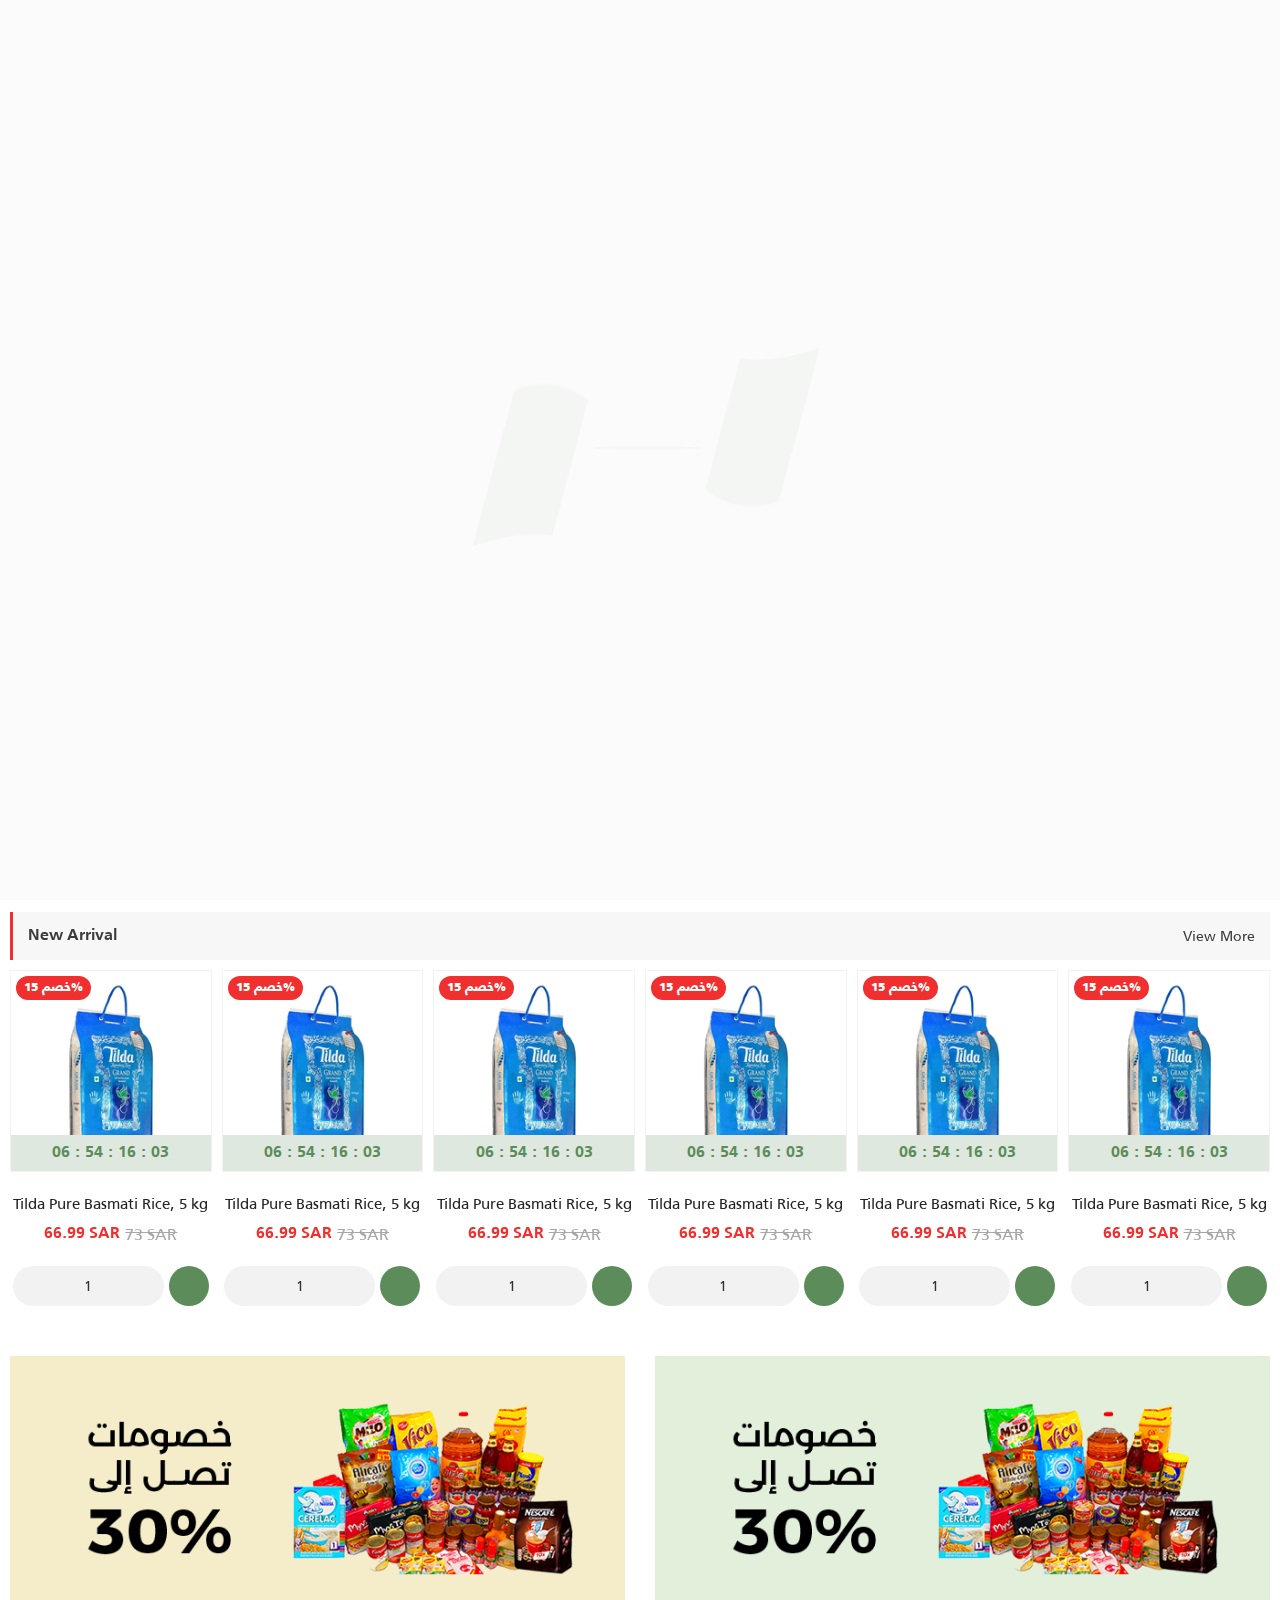
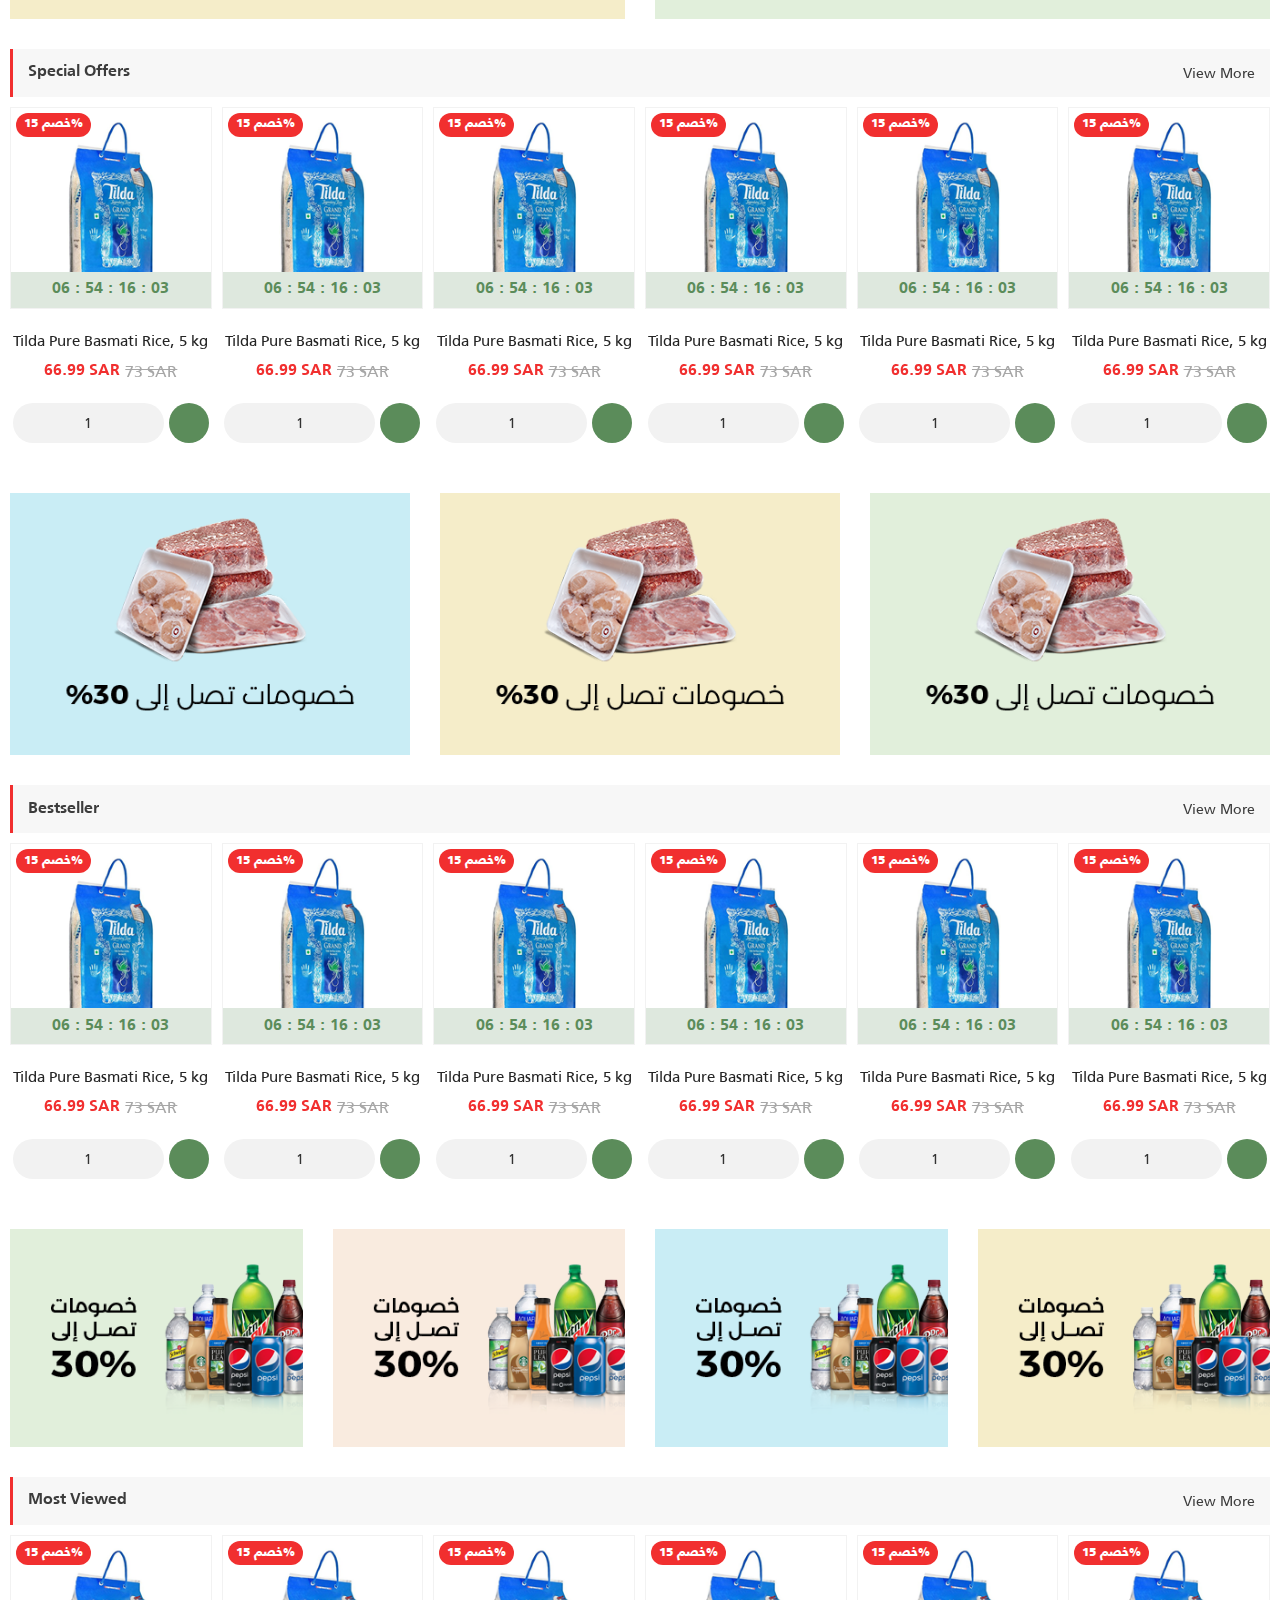
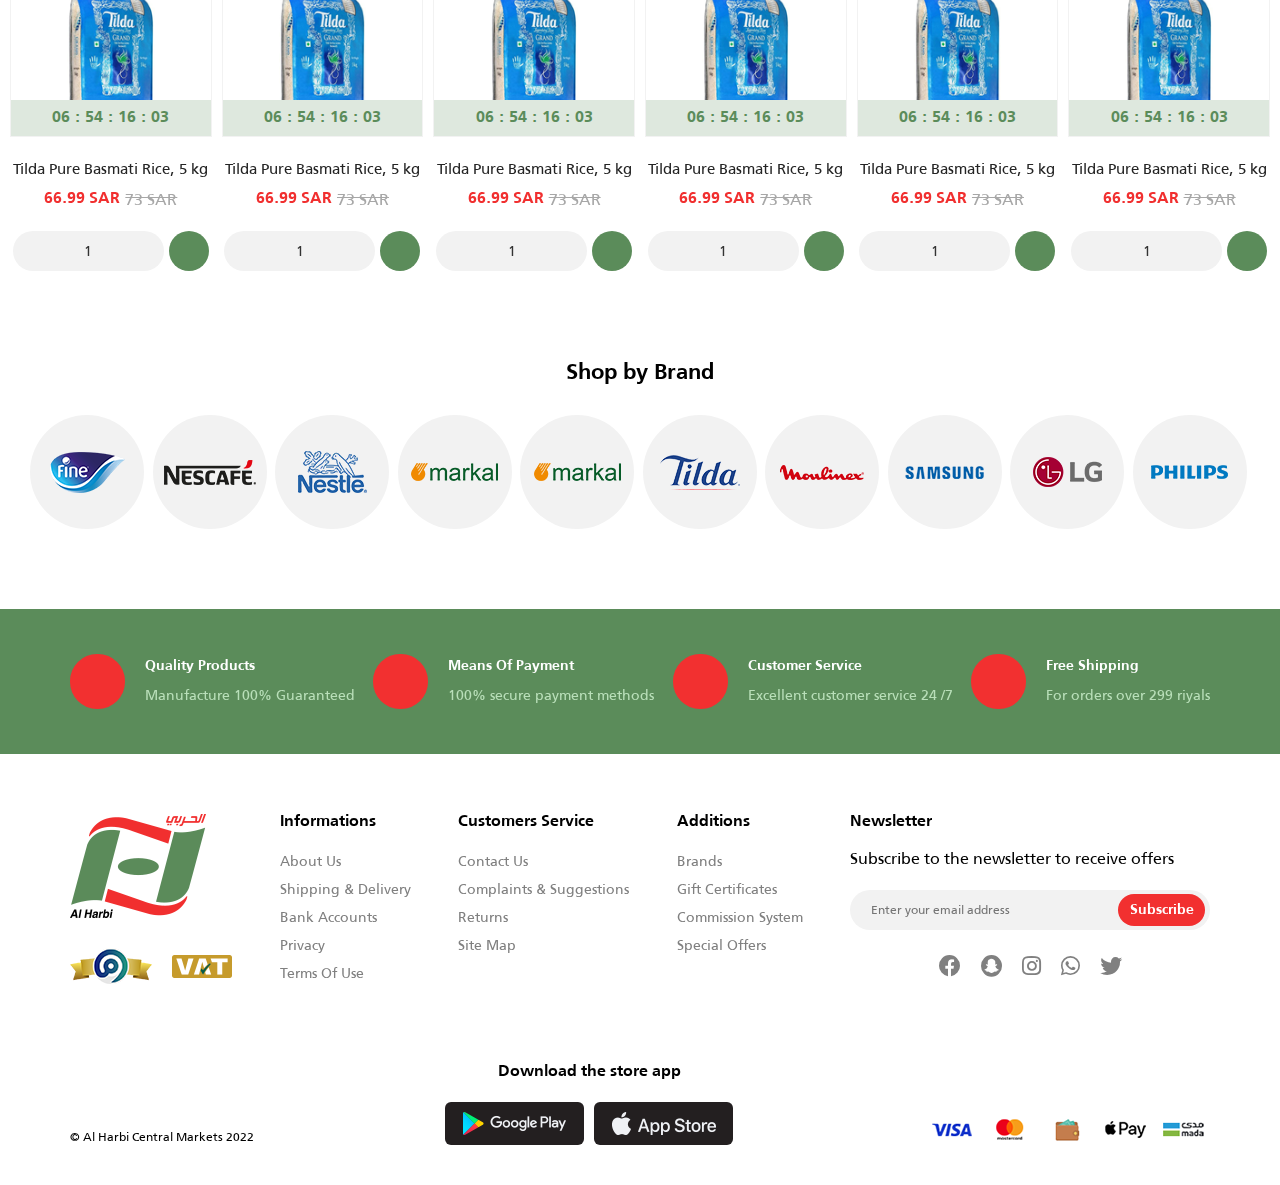
==== en.html @ 0956c13c "first" ====
<!DOCTYPE html>
<html lang="en" dir="ltr">

<head>
  <meta charset="UTF-8" />
  <meta http-equiv="X-UA-Compatible" content="IE=edge" />
  <meta name="viewport" content="width=device-width, initial-scale=1.0" />
  <link rel="stylesheet" href="https://cdnjs.cloudflare.com/ajax/libs/font-awesome/5.15.4/css/all.min.css"
    integrity="sha512-1ycn6IcaQQ40/MKBW2W4Rhis/DbILU74C1vSrLJxCq57o941Ym01SwNsOMqvEBFlcgUa6xLiPY/NS5R+E6ztJQ=="
    crossorigin="anonymous" referrerpolicy="no-referrer" />
  <link rel="stylesheet"
    href="https://maxst.icons8.com/vue-static/landings/line-awesome/line-awesome/1.3.0/css/line-awesome.min.css" />
  <link rel="icon" href="images/logo.png" type="image/png" />
  <link rel="stylesheet" href="https://cdn.jsdelivr.net/npm/swiper@8/swiper-bundle.min.css" />
  <link rel="stylesheet" href="style/bootstrap.min.css" />
  <link rel="stylesheet" href="style/main.css" />
  <title>ALHARBI-STORES | Home</title>
</head>

<body>
  <div class="load-page">
    <img src="images/prologo.gif" alt="" class="loader">
  </div>
  <!-- <div class="moboverlay"></div> -->
  <div class="login-popup-parant">
    <i class="las la-times close_login"></i>
    <div class="login-popup">
      <i class="las la-user-circle"></i>
      <h3 class="m_P_gh"> Login</h3>
      <form>
        <div class="form-group">
          <label>Email/mobile number</label>
          <input type="text">
        </div>
        <div class="form-group">
          <label> password</label>
          <input type="text">
        </div>
      </form>
      <a href="#" class="forget_pass anc_gh"> forget your password?</a>
      <button class="btn_login btn_gh">
        Login</button>
      <div class="login-now">
        Don't have an account?
        <a href="#" class="login-now-anc">Register now</a>
      </div>
    </div>
  </div>
  <div id="mySidenav" class="sidenav">
    <ul class="ul_gh ul_sidebar">
      <li><a href="#" class="anc_gh anc_sidebar">home</a></li>
      <li><a href="#" class="anc_gh anc_sidebar">Offers & Discounts</a></li>
      <li><a href="#" class="anc_gh anc_sidebar">new</a></li>
      <li><a href="#" class="anc_gh anc_sidebar">Product Categories</a></li>

      <li class="nested-menu">
        <a href="#" class="anc_gh anc_sidebar">fresh foods</a>
        <ul class="ul_nested_menu ul_gh">
          <li><a href="#" class="anc_gh anc_nested-menu">sub</a></li>
          <li><a href="#" class="anc_gh anc_nested-menu">sub</a></li>
          <li><a href="#" class="anc_gh anc_nested-menu">sub</a></li>
          <li><a href="#" class="anc_gh anc_nested-menu">sub</a></li>
          <li><a href="#" class="anc_gh anc_nested-menu">sub</a></li>

        </ul>
      </li>
      <li class="nested-menu"><a href="#" class="anc_gh anc_sidebar">Dairy products</a></li>
      <li class="nested-menu"><a href="#" class="anc_gh anc_sidebar">Freezers</a></li>
      <li class="nested-menu"><a href="#" class="anc_gh anc_sidebar">Beverages</a></li>
      <li class="nested-menu"><a href="#" class="anc_gh anc_sidebar">Hot Beverages</a></li>
      <li class="nested-menu"><a href="#" class="anc_gh anc_sidebar">breakfast</a></li>
      <li class="nested-menu"><a href="#" class="anc_gh anc_sidebar">Food</a></li>
      <li class="nested-menu"><a href="#" class="anc_gh anc_sidebar">Child's needs</a></li>
      <li class="nested-menu"><a href="#" class="anc_gh anc_sidebar">Health & Beauty</a></li>
      <li class="nested-menu"><a href="#" class="anc_gh anc_sidebar">Home care</a></li>
      <li class="nested-menu"><a href="#" class="anc_gh anc_sidebar">Hardware and other products</a></li>
      <li class="nested-menu"><a href="#" class="anc_gh anc_sidebar">Pet care</a></li>


    </ul>

    <div class="lang-sidebar">
      <span>language</span>
      <a href="index.html" class="anc_gh anc_lang-sidebar">العربية</a>
    </div>

  </div>
  <!-- ~~~~~~~~~~~~~~~~~~~~~~~~~start header~~~~~~~~~~~~~~~~~~~~~ -->
  <div id="main">

    <div class="moboverlay"></div>
    <header>
      <div class="custom-container">
        <div class="header">
          <div class="logo">
            <button class="btn_bars btn_gh" onclick='openNav()'><i class="fa fa-bars"></i></button>
            <a href="index.html" class="anc_logo">
              <figure>
                <img src="images/logo.png" alt="logo" />
              </figure>
            </a>
          </div>
          <div class="input-serch-div-parant">
            <div class="input-serch-div">
              <input type="text" placeholder="search">
              <button class="btn_gh btn_serach"><i class="fas fa-search"></i></i></button>
            </div>
          </div>
          <div class="nav_top">
            <ul class="ul_gh ul_nav_top">
              <li><a href="#" class="anc_gh anc_nav_t"> Offers</a></li>
              <li><a href="#" class="anc_gh anc_nav_t">New</a></li>
              <li><a href="#" class="anc_gh anc_nav_t">Bestseller</a></li>
              <li><a href="#" class="anc_gh anc_nav_t">Trademarks</a></li>
            </ul>
          </div>
          <div class="user-shoping">
            <button class="btn_gh btn-search-mobile"><i class="la la-search"></i></button>
            <button class="btn_gh btn_user_"><i class="las la-user"></i></button>
            <button class="btn_gh btn_heart"><i class="lar la-heart"></i></button>
            <button class="btn_gh btn-cart">
              <i class="las la-shopping-cart"></i>
              <span>5</span>
            </button>
            <div class="lang-div">
              <img src="images/ar.png" alt="">
              English
              <ul class="ul_gh ul-drop-lang">
                <li><a href="index.html" class="anc_gh">العربية</a></li>
                <li><a href="en.html" class="anc_gh">English</a></li>
              </ul>
            </div>
          </div>
        </div>

      </div>
      <nav class="nav_button">
        <ul class="ul_gh ul_nav_buttom">
          <li><a href="#" class="anc_gh anc_nav_b b_red "> Presentations</a></li>
          <li class="action_menu">
            <a href="#" class="anc_gh anc_nav_b">Exclusive at alharbi stores </a>
            <ul class="ul_menu ul_gh">
              <li><a href="#" class="anc_gh anc_menu">sub</a></li>
              <li><a href="#" class="anc_gh anc_menu"> sub</a></li>
              <li><a href="#" class="anc_gh anc_menu">sub</a></li>
            </ul>
          </li>
          <li class="action_menu">
            <a href="#" class="anc_gh anc_nav_b"> fresh foods </a>
            <ul class="ul_menu ul_gh">
              <li><a href="#" class="anc_gh anc_menu">fresh foods</a></li>
              <li><a href="#" class="anc_gh anc_menu"> sub</a></li>
              <li><a href="#" class="anc_gh anc_menu">sub</a></li>
            </ul>
          </li>
          <li><a href="#" class="anc_gh anc_nav_b">Dairy products</a></li>
          <li><a href="#" class="anc_gh anc_nav_b">Freezers</a></li>
          <li><a href="#" class="anc_gh anc_nav_b"> Beverages</a></li>
          <li><a href="#" class="anc_gh anc_nav_b">Hot Drinks</a></li>
          <li><a href="#" class="anc_gh anc_nav_b">breakfast</a></li>
          <li><a href="#" class="anc_gh anc_nav_b">Food</a></li>
          <li><a href="#" class="anc_gh anc_nav_b">Children's choices</a></li>
          <li><a href="#" class="anc_gh anc_nav_b">Health & Beauty</a></li>
          <li><a href="#" class="anc_gh anc_nav_b">Home care</a></li>
          <li><a href="#" class="anc_gh anc_nav_b">pet food</a></li>
          <li><a href="#" class="anc_gh anc_nav_b"> Other</a></li>
        </ul>
      </nav>

    </header>
    <!-- ~~~~~~~~~~~~~~~~~~~~~~~~~end header~~~~~~~~~~~~~~~~~~~~~~~ -->
    <!-- ~~~~~~~~~~~~~~~~~~~~~~~~~start main~~~~~~~~~~~~~~~~~~~~~~~ -->
    <main>
      <div class="custom-container">
        <div class="intro-div">
          <div class="slider-parant">
            <div class="slider">
              <div class="swiper mySwiper">
                <div class="swiper-wrapper">
                  <div class="swiper-slide">
                    <div class="item-slider">
                      <a href="#" class="anc_gh anc_slider">
                        <img src="images/slider.png" alt="">
                      </a>
                    </div>
                  </div>
                  <div class="swiper-slide">
                    <div class="item-slider">
                      <a href="#" class="anc_gh anc_slider">
                        <img src="images/slider.png" alt="">
                      </a>
                    </div>
                  </div>
                  <div class="swiper-slide">
                    <div class="item-slider">
                      <a href="#" class="anc_gh anc_slider">
                        <img src="images/slider.png" alt="">
                      </a>
                    </div>
                  </div>
                </div>
              </div>
              <div class="swiper-pagination"></div>
              <div class="swiper-button-next">
                <i class="fa fa-angle-right"></i>
              </div>
              <div class="swiper-button-prev">
                <i class="fa fa-angle-left"></i>
              </div>
            </div>
          </div>

          <div class="banner">
            <img src="images/off.png" alt="">
          </div>
        </div>

      </div>
    </main>
    <!-- ~~~~~~~~~~~~~~~~~~~~~~~~~end main~~~~~~~~~~~~~~~~~~~~~~~~~ -->
    <!-- ~~~~~~~~~~~~~~~~~~~~~~~~~~start category~~~~~~~~~~~~~~~~~~~~~~~~ -->
    <section class="category-section">
      <div class="custom-container">
        <div class="category">
          <div class="swiper mySwiper">
            <div class="swiper-wrapper">
              <div class="swiper-slide">
                <div class="item-cats">
                  <a href="#" class="anc_gh anc_cats">
                    <div class="img-cats">
                      <img src="images/cats/1.png" alt="">
                    </div>
                    <span>Exclusive at alharbi stores</span>
                  </a>
                </div>
              </div>
              <div class="swiper-slide">
                <div class="item-cats">
                  <a href="#" class="anc_gh anc_cats">
                    <div class="img-cats">
                      <img src="images/cats/2.png" alt="">
                    </div>
                    <span> fresh foods</span>
                  </a>
                </div>
              </div>
              <div class="swiper-slide">
                <div class="item-cats">
                  <a href="#" class="anc_gh anc_cats">
                    <div class="img-cats">
                      <img src="images/cats/3.png" alt="">
                    </div>
                    <span> Dairy products</span>
                  </a>
                </div>
              </div>
              <div class="swiper-slide">
                <div class="item-cats">
                  <a href="#" class="anc_gh anc_cats">
                    <div class="img-cats">
                      <img src="images/cats/4.png" alt="">
                    </div>
                    <span>Freezers </span>
                  </a>
                </div>
              </div>
              <div class="swiper-slide">
                <div class="item-cats">
                  <a href="#" class="anc_gh anc_cats">
                    <div class="img-cats">
                      <img src="images/cats/5.png" alt="">
                    </div>
                    <span> Drinks</span>
                  </a>
                </div>
              </div>
              <div class="swiper-slide">
                <div class="item-cats">
                  <a href="#" class="anc_gh anc_cats">
                    <div class="img-cats">
                      <img src="images/cats/6.png" alt="">
                    </div>
                    <span>hot drinks</span>
                  </a>
                </div>
              </div>
              <div class="swiper-slide">
                <div class="item-cats">
                  <a href="#" class="anc_gh anc_cats">
                    <div class="img-cats">
                      <img src="images/cats/7.png" alt="">
                    </div>
                    <span> breakfast</span>
                  </a>
                </div>
              </div>
              <div class="swiper-slide">
                <div class="item-cats">
                  <a href="#" class="anc_gh anc_cats">
                    <div class="img-cats">
                      <img src="images/cats/8.png" alt="">
                    </div>
                    <span>food </span>
                  </a>
                </div>
              </div>
              <div class="swiper-slide">
                <div class="item-cats">
                  <a href="#" class="anc_gh anc_cats">
                    <div class="img-cats">
                      <img src="images/cats/9.png" alt="">
                    </div>
                    <span>baby needs</span>
                  </a>
                </div>
              </div>
              <div class="swiper-slide">
                <div class="item-cats">
                  <a href="#" class="anc_gh anc_cats">
                    <div class="img-cats">
                      <img src="images/cats/10.png" alt="">
                    </div>
                    <span>health and beauty</span>
                  </a>
                </div>
              </div>
              <div class="swiper-slide">
                <div class="item-cats">
                  <a href="#" class="anc_gh anc_cats">
                    <div class="img-cats">
                      <img src="images/cats/8.png" alt="">
                    </div>
                    <span>food </span>
                  </a>
                </div>
              </div>
              <div class="swiper-slide">
                <div class="item-cats">
                  <a href="#" class="anc_gh anc_cats">
                    <div class="img-cats">
                      <img src="images/cats/9.png" alt="">
                    </div>
                    <span>baby needs</span>
                  </a>
                </div>
              </div>
              <div class="swiper-slide">
                <div class="item-cats">
                  <a href="#" class="anc_gh anc_cats">
                    <div class="img-cats">
                      <img src="images/cats/10.png" alt="">
                    </div>
                    <span>
                      health & beauty</span>
                  </a>
                </div>
              </div>
            </div>
          </div>
          <div class="swiper-pagination"></div>
          <div class="swiper-button-next">
            <i class="las la-angle-right"></i>
          </div>
          <div class="swiper-button-prev">
            <i class="las la-angle-left"></i>
          </div>
        </div>

      </div>
    </section>
    <!-- ~~~~~~~~~~~~~~~~~~~~~~~~~~end category~~~~~~~~~~~~~~~~~~~~~~~~ -->

    <!-- ~~~~~~~~~~~~~~~~~~~~~~~~~~start new~~~~~~~~~~~~~~~~~~~~~~~~ -->
    <section class="new-secitioin">
      <div class="custom-container">
        <div class="title-div">
          <h3 class="m_P_gh">New Arrival</h3>
          <a href="#" class="anc_more_ anc_gh ">view more</a>
        </div>
        <div class="new">
          <div class="swiper mySwiper">
            <div class="swiper-wrapper">
              <div class="swiper-slide">
                <div class="item-product">
                  <div class="img_div_pro">
                    <a href="#" class="anc_product anc_gh">
                      <img src="images/product.png" alt="">
                    </a>
                    <div class="countdown">
                      <span class="days">06</span>
                      :
                      <span class="hours">54</span>
                      :
                      <span class="minutes">16</span>
                      :
                      <span class="second">03</span>
                    </div>
                    <span class="offer-">خصم 15%</span>

                  </div>
                  <a href="#" class="anc_product_ anc_gh">Tilda Pure Basmati Rice, 5 kg</a>
                  <div class="price">
                    <p class="m_P_gh">66.99 SAR</p>
                    <span>73 SAR</span>
                  </div>
                  <div class="Quantity_cart">
                    <div class="Quantity">
                      <button class="btn_qty btn_gh"><i class="las la-plus"></i></button>
                      <span class="num-qyt">1</span>
                      <button class="btn_qty btn_gh"><i class="las la-minus"></i></button>
                    </div>
                    <button class="btn_gh btn_cart_">
                      <i class="las la-shopping-cart"></i>
                    </button>
                  </div>

                </div>
              </div>
              <div class="swiper-slide">
                <div class="item-product">
                  <div class="img_div_pro">
                    <a href="#" class="anc_product anc_gh">
                      <img src="images/product.png" alt="">
                    </a>
                    <div class="countdown">
                      <span class="days">06</span>
                      :
                      <span class="hours">54</span>
                      :
                      <span class="minutes">16</span>
                      :
                      <span class="second">03</span>
                    </div>
                    <span class="offer-">خصم 15%</span>

                  </div>
                  <a href="#" class="anc_product_ anc_gh">Tilda Pure Basmati Rice, 5 kg</a>
                  <div class="price">
                    <p class="m_P_gh">66.99 SAR</p>
                    <span>73 SAR</span>
                  </div>
                  <div class="Quantity_cart">
                    <div class="Quantity">
                      <button class="btn_qty btn_gh"><i class="las la-plus"></i></button>
                      <span class="num-qyt">1</span>
                      <button class="btn_qty btn_gh"><i class="las la-minus"></i></button>
                    </div>
                    <button class="btn_gh btn_cart_">
                      <i class="las la-shopping-cart"></i>
                    </button>
                  </div>

                </div>
              </div>
              <div class="swiper-slide">
                <div class="item-product">
                  <div class="img_div_pro">
                    <a href="#" class="anc_product anc_gh">
                      <img src="images/product.png" alt="">
                    </a>
                    <div class="countdown">
                      <span class="days">06</span>
                      :
                      <span class="hours">54</span>
                      :
                      <span class="minutes">16</span>
                      :
                      <span class="second">03</span>
                    </div>
                    <span class="offer-">خصم 15%</span>

                  </div>
                  <a href="#" class="anc_product_ anc_gh">Tilda Pure Basmati Rice, 5 kg</a>
                  <div class="price">
                    <p class="m_P_gh">66.99 SAR</p>
                    <span>73 SAR</span>
                  </div>
                  <div class="Quantity_cart">
                    <div class="Quantity">
                      <button class="btn_qty btn_gh"><i class="las la-plus"></i></button>
                      <span class="num-qyt">1</span>
                      <button class="btn_qty btn_gh"><i class="las la-minus"></i></button>
                    </div>
                    <button class="btn_gh btn_cart_">
                      <i class="las la-shopping-cart"></i>
                    </button>
                  </div>

                </div>
              </div>
              <div class="swiper-slide">
                <div class="item-product">
                  <div class="img_div_pro">
                    <a href="#" class="anc_product anc_gh">
                      <img src="images/product.png" alt="">
                    </a>
                    <div class="countdown">
                      <span class="days">06</span>
                      :
                      <span class="hours">54</span>
                      :
                      <span class="minutes">16</span>
                      :
                      <span class="second">03</span>
                    </div>
                    <span class="offer-">خصم 15%</span>

                  </div>
                  <a href="#" class="anc_product_ anc_gh">Tilda Pure Basmati Rice, 5 kg</a>
                  <div class="price">
                    <p class="m_P_gh">66.99 SAR</p>
                    <span>73 SAR</span>
                  </div>
                  <div class="Quantity_cart">
                    <div class="Quantity">
                      <button class="btn_qty btn_gh"><i class="las la-plus"></i></button>
                      <span class="num-qyt">1</span>
                      <button class="btn_qty btn_gh"><i class="las la-minus"></i></button>
                    </div>
                    <button class="btn_gh btn_cart_">
                      <i class="las la-shopping-cart"></i>
                    </button>
                  </div>

                </div>
              </div>
              <div class="swiper-slide">
                <div class="item-product">
                  <div class="img_div_pro">
                    <a href="#" class="anc_product anc_gh">
                      <img src="images/product.png" alt="">
                    </a>
                    <div class="countdown">
                      <span class="days">06</span>
                      :
                      <span class="hours">54</span>
                      :
                      <span class="minutes">16</span>
                      :
                      <span class="second">03</span>
                    </div>
                    <span class="offer-">خصم 15%</span>

                  </div>
                  <a href="#" class="anc_product_ anc_gh">Tilda Pure Basmati Rice, 5 kg</a>
                  <div class="price">
                    <p class="m_P_gh">66.99 SAR</p>
                    <span>73 SAR</span>
                  </div>
                  <div class="Quantity_cart">
                    <div class="Quantity">
                      <button class="btn_qty btn_gh"><i class="las la-plus"></i></button>
                      <span class="num-qyt">1</span>
                      <button class="btn_qty btn_gh"><i class="las la-minus"></i></button>
                    </div>
                    <button class="btn_gh btn_cart_">
                      <i class="las la-shopping-cart"></i>
                    </button>
                  </div>

                </div>
              </div>
              <div class="swiper-slide">
                <div class="item-product">
                  <div class="img_div_pro">
                    <a href="#" class="anc_product anc_gh">
                      <img src="images/product.png" alt="">
                    </a>
                    <div class="countdown">
                      <span class="days">06</span>
                      :
                      <span class="hours">54</span>
                      :
                      <span class="minutes">16</span>
                      :
                      <span class="second">03</span>
                    </div>
                    <span class="offer-">خصم 15%</span>

                  </div>
                  <a href="#" class="anc_product_ anc_gh">Tilda Pure Basmati Rice, 5 kg</a>
                  <div class="price">
                    <p class="m_P_gh">66.99 SAR</p>
                    <span>73 SAR</span>
                  </div>
                  <div class="Quantity_cart">
                    <div class="Quantity">
                      <button class="btn_qty btn_gh"><i class="las la-plus"></i></button>
                      <span class="num-qyt">1</span>
                      <button class="btn_qty btn_gh"><i class="las la-minus"></i></button>
                    </div>
                    <button class="btn_gh btn_cart_">
                      <i class="las la-shopping-cart"></i>
                    </button>
                  </div>

                </div>
              </div>
              <div class="swiper-slide">
                <div class="item-product">
                  <div class="img_div_pro">
                    <a href="#" class="anc_product anc_gh">
                      <img src="images/product.png" alt="">
                    </a>
                    <div class="countdown">
                      <span class="days">06</span>
                      :
                      <span class="hours">54</span>
                      :
                      <span class="minutes">16</span>
                      :
                      <span class="second">03</span>
                    </div>
                    <span class="offer-">خصم 15%</span>

                  </div>
                  <a href="#" class="anc_product_ anc_gh">Tilda Pure Basmati Rice, 5 kg</a>
                  <div class="price">
                    <p class="m_P_gh">66.99 SAR</p>
                    <span>73 SAR</span>
                  </div>
                  <div class="Quantity_cart">
                    <div class="Quantity">
                      <button class="btn_qty btn_gh"><i class="las la-plus"></i></button>
                      <span class="num-qyt">1</span>
                      <button class="btn_qty btn_gh"><i class="las la-minus"></i></button>
                    </div>
                    <button class="btn_gh btn_cart_">
                      <i class="las la-shopping-cart"></i>
                    </button>
                  </div>

                </div>
              </div>
              <div class="swiper-slide">
                <div class="item-product">
                  <div class="img_div_pro">
                    <a href="#" class="anc_product anc_gh">
                      <img src="images/product.png" alt="">
                    </a>
                    <div class="countdown">
                      <span class="days">06</span>
                      :
                      <span class="hours">54</span>
                      :
                      <span class="minutes">16</span>
                      :
                      <span class="second">03</span>
                    </div>
                    <span class="offer-">خصم 15%</span>

                  </div>
                  <a href="#" class="anc_product_ anc_gh">Tilda Pure Basmati Rice, 5 kg</a>
                  <div class="price">
                    <p class="m_P_gh">66.99 SAR</p>
                    <span>73 SAR</span>
                  </div>
                  <div class="Quantity_cart">
                    <div class="Quantity">
                      <button class="btn_qty btn_gh"><i class="las la-plus"></i></button>
                      <span class="num-qyt">1</span>
                      <button class="btn_qty btn_gh"><i class="las la-minus"></i></button>
                    </div>
                    <button class="btn_gh btn_cart_">
                      <i class="las la-shopping-cart"></i>
                    </button>
                  </div>

                </div>
              </div>
              <div class="swiper-slide">
                <div class="item-product">
                  <div class="img_div_pro">
                    <a href="#" class="anc_product anc_gh">
                      <img src="images/product.png" alt="">
                    </a>
                    <div class="countdown">
                      <span class="days">06</span>
                      :
                      <span class="hours">54</span>
                      :
                      <span class="minutes">16</span>
                      :
                      <span class="second">03</span>
                    </div>
                    <span class="offer-">خصم 15%</span>

                  </div>
                  <a href="#" class="anc_product_ anc_gh">Tilda Pure Basmati Rice, 5 kg</a>
                  <div class="price">
                    <p class="m_P_gh">66.99 SAR</p>
                    <span>73 SAR</span>
                  </div>
                  <div class="Quantity_cart">
                    <div class="Quantity">
                      <button class="btn_qty btn_gh"><i class="las la-plus"></i></button>
                      <span class="num-qyt">1</span>
                      <button class="btn_qty btn_gh"><i class="las la-minus"></i></button>
                    </div>
                    <button class="btn_gh btn_cart_">
                      <i class="las la-shopping-cart"></i>
                    </button>
                  </div>

                </div>
              </div>
              <div class="swiper-slide">
                <div class="item-product">
                  <div class="img_div_pro">
                    <a href="#" class="anc_product anc_gh">
                      <img src="images/product.png" alt="">
                    </a>
                    <div class="countdown">
                      <span class="days">06</span>
                      :
                      <span class="hours">54</span>
                      :
                      <span class="minutes">16</span>
                      :
                      <span class="second">03</span>
                    </div>
                    <span class="offer-">خصم 15%</span>

                  </div>
                  <a href="#" class="anc_product_ anc_gh">Tilda Pure Basmati Rice, 5 kg</a>
                  <div class="price">
                    <p class="m_P_gh">66.99 SAR</p>
                    <span>73 SAR</span>
                  </div>
                  <div class="Quantity_cart">
                    <div class="Quantity">
                      <button class="btn_qty btn_gh"><i class="las la-plus"></i></button>
                      <span class="num-qyt">1</span>
                      <button class="btn_qty btn_gh"><i class="las la-minus"></i></button>
                    </div>
                    <button class="btn_gh btn_cart_">
                      <i class="las la-shopping-cart"></i>
                    </button>
                  </div>

                </div>
              </div>
              <div class="swiper-slide">
                <div class="item-product">
                  <div class="img_div_pro">
                    <a href="#" class="anc_product anc_gh">
                      <img src="images/product.png" alt="">
                    </a>
                    <div class="countdown">
                      <span class="days">06</span>
                      :
                      <span class="hours">54</span>
                      :
                      <span class="minutes">16</span>
                      :
                      <span class="second">03</span>
                    </div>
                    <span class="offer-">خصم 15%</span>

                  </div>
                  <a href="#" class="anc_product_ anc_gh">Tilda Pure Basmati Rice, 5 kg</a>
                  <div class="price">
                    <p class="m_P_gh">66.99 SAR</p>
                    <span>73 SAR</span>
                  </div>
                  <div class="Quantity_cart">
                    <div class="Quantity">
                      <button class="btn_qty btn_gh"><i class="las la-plus"></i></button>
                      <span class="num-qyt">1</span>
                      <button class="btn_qty btn_gh"><i class="las la-minus"></i></button>
                    </div>
                    <button class="btn_gh btn_cart_">
                      <i class="las la-shopping-cart"></i>
                    </button>
                  </div>

                </div>
              </div>
            </div>
          </div>
          <div class="swiper-pagination"></div>
          <!-- <div class="swiper-button-next">
            <i class="las la-angle-right"></i>
          </div>
          <div class="swiper-button-prev">
            <i class="las la-angle-left"></i>
          </div> -->

        </div>
      </div>
    </section>
    <!-- ~~~~~~~~~~~~~~~~~~~~~~~~~~end new~~~~~~~~~~~~~~~~~~~~~~~~ -->

    <!-- ~~~~~~~~~~~~~~~~~~~~~~~~~~start banner~~~~~~~~~~~~~~~~~~~~~~~~ -->
    <section class="banner_section">
      <div class="custom-container">
        <div class="banner1">
          <a href="#" class="anc_banner">
            <img src="images/banners/banner1.png" alt="">
          </a>
          <a href="#" class="anc_banner">
            <img src="images/banners/banner2.png" alt="">
          </a>
        </div>
      </div>
    </section>
    <!-- ~~~~~~~~~~~~~~~~~~~~~~~~~~end banner~~~~~~~~~~~~~~~~~~~~~~~~ -->
    <!-- ~~~~~~~~~~~~~~~~~~~~~~~~~~start offers~~~~~~~~~~~~~~~~~~~~~~~~ -->
    <section class="offers_sectioin">
      <div class="custom-container">
        <div class="title-div">
          <h3 class="m_P_gh">Special Offers</h3>
          <a href="#" class="anc_more_ anc_gh ">view more</a>
        </div>
        <div class="new">
          <div class="swiper mySwiper">
            <div class="swiper-wrapper">
              <div class="swiper-slide">
                <div class="item-product">
                  <div class="img_div_pro">
                    <a href="#" class="anc_product anc_gh">
                      <img src="images/product.png" alt="">
                    </a>
                    <div class="countdown">
                      <span class="days">06</span>
                      :
                      <span class="hours">54</span>
                      :
                      <span class="minutes">16</span>
                      :
                      <span class="second">03</span>
                    </div>
                    <span class="offer-">خصم 15%</span>

                  </div>
                  <a href="#" class="anc_product_ anc_gh">Tilda Pure Basmati Rice, 5 kg</a>
                  <div class="price">
                    <p class="m_P_gh">66.99 SAR</p>
                    <span>73 SAR</span>
                  </div>
                  <div class="Quantity_cart">
                    <div class="Quantity">
                      <button class="btn_qty btn_gh"><i class="las la-plus"></i></button>
                      <span class="num-qyt">1</span>
                      <button class="btn_qty btn_gh"><i class="las la-minus"></i></button>
                    </div>
                    <button class="btn_gh btn_cart_">
                      <i class="las la-shopping-cart"></i>
                    </button>
                  </div>

                </div>
              </div>
              <div class="swiper-slide">
                <div class="item-product">
                  <div class="img_div_pro">
                    <a href="#" class="anc_product anc_gh">
                      <img src="images/product.png" alt="">
                    </a>
                    <div class="countdown">
                      <span class="days">06</span>
                      :
                      <span class="hours">54</span>
                      :
                      <span class="minutes">16</span>
                      :
                      <span class="second">03</span>
                    </div>
                    <span class="offer-">خصم 15%</span>

                  </div>
                  <a href="#" class="anc_product_ anc_gh">Tilda Pure Basmati Rice, 5 kg</a>
                  <div class="price">
                    <p class="m_P_gh">66.99 SAR</p>
                    <span>73 SAR</span>
                  </div>
                  <div class="Quantity_cart">
                    <div class="Quantity">
                      <button class="btn_qty btn_gh"><i class="las la-plus"></i></button>
                      <span class="num-qyt">1</span>
                      <button class="btn_qty btn_gh"><i class="las la-minus"></i></button>
                    </div>
                    <button class="btn_gh btn_cart_">
                      <i class="las la-shopping-cart"></i>
                    </button>
                  </div>

                </div>
              </div>
              <div class="swiper-slide">
                <div class="item-product">
                  <div class="img_div_pro">
                    <a href="#" class="anc_product anc_gh">
                      <img src="images/product.png" alt="">
                    </a>
                    <div class="countdown">
                      <span class="days">06</span>
                      :
                      <span class="hours">54</span>
                      :
                      <span class="minutes">16</span>
                      :
                      <span class="second">03</span>
                    </div>
                    <span class="offer-">خصم 15%</span>

                  </div>
                  <a href="#" class="anc_product_ anc_gh">Tilda Pure Basmati Rice, 5 kg</a>
                  <div class="price">
                    <p class="m_P_gh">66.99 SAR</p>
                    <span>73 SAR</span>
                  </div>
                  <div class="Quantity_cart">
                    <div class="Quantity">
                      <button class="btn_qty btn_gh"><i class="las la-plus"></i></button>
                      <span class="num-qyt">1</span>
                      <button class="btn_qty btn_gh"><i class="las la-minus"></i></button>
                    </div>
                    <button class="btn_gh btn_cart_">
                      <i class="las la-shopping-cart"></i>
                    </button>
                  </div>

                </div>
              </div>
              <div class="swiper-slide">
                <div class="item-product">
                  <div class="img_div_pro">
                    <a href="#" class="anc_product anc_gh">
                      <img src="images/product.png" alt="">
                    </a>
                    <div class="countdown">
                      <span class="days">06</span>
                      :
                      <span class="hours">54</span>
                      :
                      <span class="minutes">16</span>
                      :
                      <span class="second">03</span>
                    </div>
                    <span class="offer-">خصم 15%</span>

                  </div>
                  <a href="#" class="anc_product_ anc_gh">Tilda Pure Basmati Rice, 5 kg</a>
                  <div class="price">
                    <p class="m_P_gh">66.99 SAR</p>
                    <span>73 SAR</span>
                  </div>
                  <div class="Quantity_cart">
                    <div class="Quantity">
                      <button class="btn_qty btn_gh"><i class="las la-plus"></i></button>
                      <span class="num-qyt">1</span>
                      <button class="btn_qty btn_gh"><i class="las la-minus"></i></button>
                    </div>
                    <button class="btn_gh btn_cart_">
                      <i class="las la-shopping-cart"></i>
                    </button>
                  </div>

                </div>
              </div>
              <div class="swiper-slide">
                <div class="item-product">
                  <div class="img_div_pro">
                    <a href="#" class="anc_product anc_gh">
                      <img src="images/product.png" alt="">
                    </a>
                    <div class="countdown">
                      <span class="days">06</span>
                      :
                      <span class="hours">54</span>
                      :
                      <span class="minutes">16</span>
                      :
                      <span class="second">03</span>
                    </div>
                    <span class="offer-">خصم 15%</span>

                  </div>
                  <a href="#" class="anc_product_ anc_gh">Tilda Pure Basmati Rice, 5 kg</a>
                  <div class="price">
                    <p class="m_P_gh">66.99 SAR</p>
                    <span>73 SAR</span>
                  </div>
                  <div class="Quantity_cart">
                    <div class="Quantity">
                      <button class="btn_qty btn_gh"><i class="las la-plus"></i></button>
                      <span class="num-qyt">1</span>
                      <button class="btn_qty btn_gh"><i class="las la-minus"></i></button>
                    </div>
                    <button class="btn_gh btn_cart_">
                      <i class="las la-shopping-cart"></i>
                    </button>
                  </div>

                </div>
              </div>
              <div class="swiper-slide">
                <div class="item-product">
                  <div class="img_div_pro">
                    <a href="#" class="anc_product anc_gh">
                      <img src="images/product.png" alt="">
                    </a>
                    <div class="countdown">
                      <span class="days">06</span>
                      :
                      <span class="hours">54</span>
                      :
                      <span class="minutes">16</span>
                      :
                      <span class="second">03</span>
                    </div>
                    <span class="offer-">خصم 15%</span>

                  </div>
                  <a href="#" class="anc_product_ anc_gh">Tilda Pure Basmati Rice, 5 kg</a>
                  <div class="price">
                    <p class="m_P_gh">66.99 SAR</p>
                    <span>73 SAR</span>
                  </div>
                  <div class="Quantity_cart">
                    <div class="Quantity">
                      <button class="btn_qty btn_gh"><i class="las la-plus"></i></button>
                      <span class="num-qyt">1</span>
                      <button class="btn_qty btn_gh"><i class="las la-minus"></i></button>
                    </div>
                    <button class="btn_gh btn_cart_">
                      <i class="las la-shopping-cart"></i>
                    </button>
                  </div>

                </div>
              </div>
              <div class="swiper-slide">
                <div class="item-product">
                  <div class="img_div_pro">
                    <a href="#" class="anc_product anc_gh">
                      <img src="images/product.png" alt="">
                    </a>
                    <div class="countdown">
                      <span class="days">06</span>
                      :
                      <span class="hours">54</span>
                      :
                      <span class="minutes">16</span>
                      :
                      <span class="second">03</span>
                    </div>
                    <span class="offer-">خصم 15%</span>

                  </div>
                  <a href="#" class="anc_product_ anc_gh">Tilda Pure Basmati Rice, 5 kg</a>
                  <div class="price">
                    <p class="m_P_gh">66.99 SAR</p>
                    <span>73 SAR</span>
                  </div>
                  <div class="Quantity_cart">
                    <div class="Quantity">
                      <button class="btn_qty btn_gh"><i class="las la-plus"></i></button>
                      <span class="num-qyt">1</span>
                      <button class="btn_qty btn_gh"><i class="las la-minus"></i></button>
                    </div>
                    <button class="btn_gh btn_cart_">
                      <i class="las la-shopping-cart"></i>
                    </button>
                  </div>

                </div>
              </div>
              <div class="swiper-slide">
                <div class="item-product">
                  <div class="img_div_pro">
                    <a href="#" class="anc_product anc_gh">
                      <img src="images/product.png" alt="">
                    </a>
                    <div class="countdown">
                      <span class="days">06</span>
                      :
                      <span class="hours">54</span>
                      :
                      <span class="minutes">16</span>
                      :
                      <span class="second">03</span>
                    </div>
                    <span class="offer-">خصم 15%</span>

                  </div>
                  <a href="#" class="anc_product_ anc_gh">Tilda Pure Basmati Rice, 5 kg</a>
                  <div class="price">
                    <p class="m_P_gh">66.99 SAR</p>
                    <span>73 SAR</span>
                  </div>
                  <div class="Quantity_cart">
                    <div class="Quantity">
                      <button class="btn_qty btn_gh"><i class="las la-plus"></i></button>
                      <span class="num-qyt">1</span>
                      <button class="btn_qty btn_gh"><i class="las la-minus"></i></button>
                    </div>
                    <button class="btn_gh btn_cart_">
                      <i class="las la-shopping-cart"></i>
                    </button>
                  </div>

                </div>
              </div>
              <div class="swiper-slide">
                <div class="item-product">
                  <div class="img_div_pro">
                    <a href="#" class="anc_product anc_gh">
                      <img src="images/product.png" alt="">
                    </a>
                    <div class="countdown">
                      <span class="days">06</span>
                      :
                      <span class="hours">54</span>
                      :
                      <span class="minutes">16</span>
                      :
                      <span class="second">03</span>
                    </div>
                    <span class="offer-">خصم 15%</span>

                  </div>
                  <a href="#" class="anc_product_ anc_gh">Tilda Pure Basmati Rice, 5 kg</a>
                  <div class="price">
                    <p class="m_P_gh">66.99 SAR</p>
                    <span>73 SAR</span>
                  </div>
                  <div class="Quantity_cart">
                    <div class="Quantity">
                      <button class="btn_qty btn_gh"><i class="las la-plus"></i></button>
                      <span class="num-qyt">1</span>
                      <button class="btn_qty btn_gh"><i class="las la-minus"></i></button>
                    </div>
                    <button class="btn_gh btn_cart_">
                      <i class="las la-shopping-cart"></i>
                    </button>
                  </div>

                </div>
              </div>
              <div class="swiper-slide">
                <div class="item-product">
                  <div class="img_div_pro">
                    <a href="#" class="anc_product anc_gh">
                      <img src="images/product.png" alt="">
                    </a>
                    <div class="countdown">
                      <span class="days">06</span>
                      :
                      <span class="hours">54</span>
                      :
                      <span class="minutes">16</span>
                      :
                      <span class="second">03</span>
                    </div>
                    <span class="offer-">خصم 15%</span>

                  </div>
                  <a href="#" class="anc_product_ anc_gh">Tilda Pure Basmati Rice, 5 kg</a>
                  <div class="price">
                    <p class="m_P_gh">66.99 SAR</p>
                    <span>73 SAR</span>
                  </div>
                  <div class="Quantity_cart">
                    <div class="Quantity">
                      <button class="btn_qty btn_gh"><i class="las la-plus"></i></button>
                      <span class="num-qyt">1</span>
                      <button class="btn_qty btn_gh"><i class="las la-minus"></i></button>
                    </div>
                    <button class="btn_gh btn_cart_">
                      <i class="las la-shopping-cart"></i>
                    </button>
                  </div>

                </div>
              </div>
              <div class="swiper-slide">
                <div class="item-product">
                  <div class="img_div_pro">
                    <a href="#" class="anc_product anc_gh">
                      <img src="images/product.png" alt="">
                    </a>
                    <div class="countdown">
                      <span class="days">06</span>
                      :
                      <span class="hours">54</span>
                      :
                      <span class="minutes">16</span>
                      :
                      <span class="second">03</span>
                    </div>
                    <span class="offer-">خصم 15%</span>

                  </div>
                  <a href="#" class="anc_product_ anc_gh">Tilda Pure Basmati Rice, 5 kg</a>
                  <div class="price">
                    <p class="m_P_gh">66.99 SAR</p>
                    <span>73 SAR</span>
                  </div>
                  <div class="Quantity_cart">
                    <div class="Quantity">
                      <button class="btn_qty btn_gh"><i class="las la-plus"></i></button>
                      <span class="num-qyt">1</span>
                      <button class="btn_qty btn_gh"><i class="las la-minus"></i></button>
                    </div>
                    <button class="btn_gh btn_cart_">
                      <i class="las la-shopping-cart"></i>
                    </button>
                  </div>

                </div>
              </div>
            </div>
          </div>
          <div class="swiper-pagination"></div>
          <!-- <div class="swiper-button-next">
                <i class="las la-angle-right"></i>
              </div>
              <div class="swiper-button-prev">
                <i class="las la-angle-left"></i>
              </div> -->

        </div>
      </div>
    </section>
    <!-- ~~~~~~~~~~~~~~~~~~~~~~~~~~start offers~~~~~~~~~~~~~~~~~~~~~~~~ -->
    <!-- ~~~~~~~~~~~~~~~~~~~~~~~~~~start banner~~~~~~~~~~~~~~~~~~~~~~~~ -->
    <section class="banner_section">
      <div class="custom-container">
        <div class="banner2">
          <a href="#" class="anc_banner">
            <img src="images/banners/banner3.png" alt="">
          </a>
          <a href="#" class="anc_banner">
            <img src="images/banners/banner4.png" alt="">
          </a>
          <a href="#" class="anc_banner">
            <img src="images/banners/banner5.png" alt="">
          </a>
        </div>
      </div>
    </section>
    <!-- ~~~~~~~~~~~~~~~~~~~~~~~~~~end banner~~~~~~~~~~~~~~~~~~~~~~~~ -->
    <!-- ~~~~~~~~~~~~~~~~~~~~~~~~~~start bestseller~~~~~~~~~~~~~~~~~~~~~~~~ -->
    <section class="bestseller_sectioin">
      <div class="custom-container">
        <div class="title-div">
          <h3 class="m_P_gh">bestseller</h3>
          <a href="#" class="anc_more_ anc_gh ">view more</a>
        </div>
        <div class="new">
          <div class="swiper mySwiper">
            <div class="swiper-wrapper">
              <div class="swiper-slide">
                <div class="item-product">
                  <div class="img_div_pro">
                    <a href="#" class="anc_product anc_gh">
                      <img src="images/product.png" alt="">
                    </a>
                    <div class="countdown">
                      <span class="days">06</span>
                      :
                      <span class="hours">54</span>
                      :
                      <span class="minutes">16</span>
                      :
                      <span class="second">03</span>
                    </div>
                    <span class="offer-">خصم 15%</span>

                  </div>
                  <a href="#" class="anc_product_ anc_gh">Tilda Pure Basmati Rice, 5 kg</a>
                  <div class="price">
                    <p class="m_P_gh">66.99 SAR</p>
                    <span>73 SAR</span>
                  </div>
                  <div class="Quantity_cart">
                    <div class="Quantity">
                      <button class="btn_qty btn_gh"><i class="las la-plus"></i></button>
                      <span class="num-qyt">1</span>
                      <button class="btn_qty btn_gh"><i class="las la-minus"></i></button>
                    </div>
                    <button class="btn_gh btn_cart_">
                      <i class="las la-shopping-cart"></i>
                    </button>
                  </div>

                </div>
              </div>
              <div class="swiper-slide">
                <div class="item-product">
                  <div class="img_div_pro">
                    <a href="#" class="anc_product anc_gh">
                      <img src="images/product.png" alt="">
                    </a>
                    <div class="countdown">
                      <span class="days">06</span>
                      :
                      <span class="hours">54</span>
                      :
                      <span class="minutes">16</span>
                      :
                      <span class="second">03</span>
                    </div>
                    <span class="offer-">خصم 15%</span>

                  </div>
                  <a href="#" class="anc_product_ anc_gh">Tilda Pure Basmati Rice, 5 kg</a>
                  <div class="price">
                    <p class="m_P_gh">66.99 SAR</p>
                    <span>73 SAR</span>
                  </div>
                  <div class="Quantity_cart">
                    <div class="Quantity">
                      <button class="btn_qty btn_gh"><i class="las la-plus"></i></button>
                      <span class="num-qyt">1</span>
                      <button class="btn_qty btn_gh"><i class="las la-minus"></i></button>
                    </div>
                    <button class="btn_gh btn_cart_">
                      <i class="las la-shopping-cart"></i>
                    </button>
                  </div>

                </div>
              </div>
              <div class="swiper-slide">
                <div class="item-product">
                  <div class="img_div_pro">
                    <a href="#" class="anc_product anc_gh">
                      <img src="images/product.png" alt="">
                    </a>
                    <div class="countdown">
                      <span class="days">06</span>
                      :
                      <span class="hours">54</span>
                      :
                      <span class="minutes">16</span>
                      :
                      <span class="second">03</span>
                    </div>
                    <span class="offer-">خصم 15%</span>

                  </div>
                  <a href="#" class="anc_product_ anc_gh">Tilda Pure Basmati Rice, 5 kg</a>
                  <div class="price">
                    <p class="m_P_gh">66.99 SAR</p>
                    <span>73 SAR</span>
                  </div>
                  <div class="Quantity_cart">
                    <div class="Quantity">
                      <button class="btn_qty btn_gh"><i class="las la-plus"></i></button>
                      <span class="num-qyt">1</span>
                      <button class="btn_qty btn_gh"><i class="las la-minus"></i></button>
                    </div>
                    <button class="btn_gh btn_cart_">
                      <i class="las la-shopping-cart"></i>
                    </button>
                  </div>

                </div>
              </div>
              <div class="swiper-slide">
                <div class="item-product">
                  <div class="img_div_pro">
                    <a href="#" class="anc_product anc_gh">
                      <img src="images/product.png" alt="">
                    </a>
                    <div class="countdown">
                      <span class="days">06</span>
                      :
                      <span class="hours">54</span>
                      :
                      <span class="minutes">16</span>
                      :
                      <span class="second">03</span>
                    </div>
                    <span class="offer-">خصم 15%</span>

                  </div>
                  <a href="#" class="anc_product_ anc_gh">Tilda Pure Basmati Rice, 5 kg</a>
                  <div class="price">
                    <p class="m_P_gh">66.99 SAR</p>
                    <span>73 SAR</span>
                  </div>
                  <div class="Quantity_cart">
                    <div class="Quantity">
                      <button class="btn_qty btn_gh"><i class="las la-plus"></i></button>
                      <span class="num-qyt">1</span>
                      <button class="btn_qty btn_gh"><i class="las la-minus"></i></button>
                    </div>
                    <button class="btn_gh btn_cart_">
                      <i class="las la-shopping-cart"></i>
                    </button>
                  </div>

                </div>
              </div>
              <div class="swiper-slide">
                <div class="item-product">
                  <div class="img_div_pro">
                    <a href="#" class="anc_product anc_gh">
                      <img src="images/product.png" alt="">
                    </a>
                    <div class="countdown">
                      <span class="days">06</span>
                      :
                      <span class="hours">54</span>
                      :
                      <span class="minutes">16</span>
                      :
                      <span class="second">03</span>
                    </div>
                    <span class="offer-">خصم 15%</span>

                  </div>
                  <a href="#" class="anc_product_ anc_gh">Tilda Pure Basmati Rice, 5 kg</a>
                  <div class="price">
                    <p class="m_P_gh">66.99 SAR</p>
                    <span>73 SAR</span>
                  </div>
                  <div class="Quantity_cart">
                    <div class="Quantity">
                      <button class="btn_qty btn_gh"><i class="las la-plus"></i></button>
                      <span class="num-qyt">1</span>
                      <button class="btn_qty btn_gh"><i class="las la-minus"></i></button>
                    </div>
                    <button class="btn_gh btn_cart_">
                      <i class="las la-shopping-cart"></i>
                    </button>
                  </div>

                </div>
              </div>
              <div class="swiper-slide">
                <div class="item-product">
                  <div class="img_div_pro">
                    <a href="#" class="anc_product anc_gh">
                      <img src="images/product.png" alt="">
                    </a>
                    <div class="countdown">
                      <span class="days">06</span>
                      :
                      <span class="hours">54</span>
                      :
                      <span class="minutes">16</span>
                      :
                      <span class="second">03</span>
                    </div>
                    <span class="offer-">خصم 15%</span>

                  </div>
                  <a href="#" class="anc_product_ anc_gh">Tilda Pure Basmati Rice, 5 kg</a>
                  <div class="price">
                    <p class="m_P_gh">66.99 SAR</p>
                    <span>73 SAR</span>
                  </div>
                  <div class="Quantity_cart">
                    <div class="Quantity">
                      <button class="btn_qty btn_gh"><i class="las la-plus"></i></button>
                      <span class="num-qyt">1</span>
                      <button class="btn_qty btn_gh"><i class="las la-minus"></i></button>
                    </div>
                    <button class="btn_gh btn_cart_">
                      <i class="las la-shopping-cart"></i>
                    </button>
                  </div>

                </div>
              </div>
              <div class="swiper-slide">
                <div class="item-product">
                  <div class="img_div_pro">
                    <a href="#" class="anc_product anc_gh">
                      <img src="images/product.png" alt="">
                    </a>
                    <div class="countdown">
                      <span class="days">06</span>
                      :
                      <span class="hours">54</span>
                      :
                      <span class="minutes">16</span>
                      :
                      <span class="second">03</span>
                    </div>
                    <span class="offer-">خصم 15%</span>

                  </div>
                  <a href="#" class="anc_product_ anc_gh">Tilda Pure Basmati Rice, 5 kg</a>
                  <div class="price">
                    <p class="m_P_gh">66.99 SAR</p>
                    <span>73 SAR</span>
                  </div>
                  <div class="Quantity_cart">
                    <div class="Quantity">
                      <button class="btn_qty btn_gh"><i class="las la-plus"></i></button>
                      <span class="num-qyt">1</span>
                      <button class="btn_qty btn_gh"><i class="las la-minus"></i></button>
                    </div>
                    <button class="btn_gh btn_cart_">
                      <i class="las la-shopping-cart"></i>
                    </button>
                  </div>

                </div>
              </div>
              <div class="swiper-slide">
                <div class="item-product">
                  <div class="img_div_pro">
                    <a href="#" class="anc_product anc_gh">
                      <img src="images/product.png" alt="">
                    </a>
                    <div class="countdown">
                      <span class="days">06</span>
                      :
                      <span class="hours">54</span>
                      :
                      <span class="minutes">16</span>
                      :
                      <span class="second">03</span>
                    </div>
                    <span class="offer-">خصم 15%</span>

                  </div>
                  <a href="#" class="anc_product_ anc_gh">Tilda Pure Basmati Rice, 5 kg</a>
                  <div class="price">
                    <p class="m_P_gh">66.99 SAR</p>
                    <span>73 SAR</span>
                  </div>
                  <div class="Quantity_cart">
                    <div class="Quantity">
                      <button class="btn_qty btn_gh"><i class="las la-plus"></i></button>
                      <span class="num-qyt">1</span>
                      <button class="btn_qty btn_gh"><i class="las la-minus"></i></button>
                    </div>
                    <button class="btn_gh btn_cart_">
                      <i class="las la-shopping-cart"></i>
                    </button>
                  </div>

                </div>
              </div>
              <div class="swiper-slide">
                <div class="item-product">
                  <div class="img_div_pro">
                    <a href="#" class="anc_product anc_gh">
                      <img src="images/product.png" alt="">
                    </a>
                    <div class="countdown">
                      <span class="days">06</span>
                      :
                      <span class="hours">54</span>
                      :
                      <span class="minutes">16</span>
                      :
                      <span class="second">03</span>
                    </div>
                    <span class="offer-">خصم 15%</span>

                  </div>
                  <a href="#" class="anc_product_ anc_gh">Tilda Pure Basmati Rice, 5 kg</a>
                  <div class="price">
                    <p class="m_P_gh">66.99 SAR</p>
                    <span>73 SAR</span>
                  </div>
                  <div class="Quantity_cart">
                    <div class="Quantity">
                      <button class="btn_qty btn_gh"><i class="las la-plus"></i></button>
                      <span class="num-qyt">1</span>
                      <button class="btn_qty btn_gh"><i class="las la-minus"></i></button>
                    </div>
                    <button class="btn_gh btn_cart_">
                      <i class="las la-shopping-cart"></i>
                    </button>
                  </div>

                </div>
              </div>
              <div class="swiper-slide">
                <div class="item-product">
                  <div class="img_div_pro">
                    <a href="#" class="anc_product anc_gh">
                      <img src="images/product.png" alt="">
                    </a>
                    <div class="countdown">
                      <span class="days">06</span>
                      :
                      <span class="hours">54</span>
                      :
                      <span class="minutes">16</span>
                      :
                      <span class="second">03</span>
                    </div>
                    <span class="offer-">خصم 15%</span>

                  </div>
                  <a href="#" class="anc_product_ anc_gh">Tilda Pure Basmati Rice, 5 kg</a>
                  <div class="price">
                    <p class="m_P_gh">66.99 SAR</p>
                    <span>73 SAR</span>
                  </div>
                  <div class="Quantity_cart">
                    <div class="Quantity">
                      <button class="btn_qty btn_gh"><i class="las la-plus"></i></button>
                      <span class="num-qyt">1</span>
                      <button class="btn_qty btn_gh"><i class="las la-minus"></i></button>
                    </div>
                    <button class="btn_gh btn_cart_">
                      <i class="las la-shopping-cart"></i>
                    </button>
                  </div>

                </div>
              </div>
              <div class="swiper-slide">
                <div class="item-product">
                  <div class="img_div_pro">
                    <a href="#" class="anc_product anc_gh">
                      <img src="images/product.png" alt="">
                    </a>
                    <div class="countdown">
                      <span class="days">06</span>
                      :
                      <span class="hours">54</span>
                      :
                      <span class="minutes">16</span>
                      :
                      <span class="second">03</span>
                    </div>
                    <span class="offer-">خصم 15%</span>

                  </div>
                  <a href="#" class="anc_product_ anc_gh">Tilda Pure Basmati Rice, 5 kg</a>
                  <div class="price">
                    <p class="m_P_gh">66.99 SAR</p>
                    <span>73 SAR</span>
                  </div>
                  <div class="Quantity_cart">
                    <div class="Quantity">
                      <button class="btn_qty btn_gh"><i class="las la-plus"></i></button>
                      <span class="num-qyt">1</span>
                      <button class="btn_qty btn_gh"><i class="las la-minus"></i></button>
                    </div>
                    <button class="btn_gh btn_cart_">
                      <i class="las la-shopping-cart"></i>
                    </button>
                  </div>

                </div>
              </div>
            </div>
          </div>
          <div class="swiper-pagination"></div>
          <!-- <div class="swiper-button-next">
                        <i class="las la-angle-right"></i>
                      </div>
                      <div class="swiper-button-prev">
                        <i class="las la-angle-left"></i>
                      </div> -->

        </div>
      </div>
    </section>
    <!-- ~~~~~~~~~~~~~~~~~~~~~~~~~~start bestseller~~~~~~~~~~~~~~~~~~~~~~~~ -->

    <!-- ~~~~~~~~~~~~~~~~~~~~~~~~~~start banner~~~~~~~~~~~~~~~~~~~~~~~~ -->
    <section class="banner_section">
      <div class="custom-container">
        <div class="banner3">
          <a href="#" class="anc_banner">
            <img src="images/off1.png" alt="">
          </a>
          <a href="#" class="anc_banner">
            <img src="images/off2.png" alt="">
          </a>
          <a href="#" class="anc_banner">
            <img src="images/off3.png" alt="">
          </a>
          <a href="#" class="anc_banner">
            <img src="images/off4.png" alt="">
          </a>
        </div>
      </div>
    </section>
    <!-- ~~~~~~~~~~~~~~~~~~~~~~~~~~end banner~~~~~~~~~~~~~~~~~~~~~~~~ -->

    <!-- ~~~~~~~~~~~~~~~~~~~~~~~~~~start Most-Viewed~~~~~~~~~~~~~~~~~~~~~~~~ -->
    <section class="Most-Viewed_sectioin">
      <div class="custom-container">
        <div class="title-div">
          <h3 class="m_P_gh">Most Viewed</h3>
          <a href="#" class="anc_more_ anc_gh ">view more</a>
        </div>
        <div class="new">
          <div class="swiper mySwiper">
            <div class="swiper-wrapper">
              <div class="swiper-slide">
                <div class="item-product">
                  <div class="img_div_pro">
                    <a href="#" class="anc_product anc_gh">
                      <img src="images/product.png" alt="">
                    </a>
                    <div class="countdown">
                      <span class="days">06</span>
                      :
                      <span class="hours">54</span>
                      :
                      <span class="minutes">16</span>
                      :
                      <span class="second">03</span>
                    </div>
                    <span class="offer-">خصم 15%</span>

                  </div>
                  <a href="#" class="anc_product_ anc_gh">Tilda Pure Basmati Rice, 5 kg</a>
                  <div class="price">
                    <p class="m_P_gh">66.99 SAR</p>
                    <span>73 SAR</span>
                  </div>
                  <div class="Quantity_cart">
                    <div class="Quantity">
                      <button class="btn_qty btn_gh"><i class="las la-plus"></i></button>
                      <span class="num-qyt">1</span>
                      <button class="btn_qty btn_gh"><i class="las la-minus"></i></button>
                    </div>
                    <button class="btn_gh btn_cart_">
                      <i class="las la-shopping-cart"></i>
                    </button>
                  </div>

                </div>
              </div>
              <div class="swiper-slide">
                <div class="item-product">
                  <div class="img_div_pro">
                    <a href="#" class="anc_product anc_gh">
                      <img src="images/product.png" alt="">
                    </a>
                    <div class="countdown">
                      <span class="days">06</span>
                      :
                      <span class="hours">54</span>
                      :
                      <span class="minutes">16</span>
                      :
                      <span class="second">03</span>
                    </div>
                    <span class="offer-">خصم 15%</span>

                  </div>
                  <a href="#" class="anc_product_ anc_gh">Tilda Pure Basmati Rice, 5 kg</a>
                  <div class="price">
                    <p class="m_P_gh">66.99 SAR</p>
                    <span>73 SAR</span>
                  </div>
                  <div class="Quantity_cart">
                    <div class="Quantity">
                      <button class="btn_qty btn_gh"><i class="las la-plus"></i></button>
                      <span class="num-qyt">1</span>
                      <button class="btn_qty btn_gh"><i class="las la-minus"></i></button>
                    </div>
                    <button class="btn_gh btn_cart_">
                      <i class="las la-shopping-cart"></i>
                    </button>
                  </div>

                </div>
              </div>
              <div class="swiper-slide">
                <div class="item-product">
                  <div class="img_div_pro">
                    <a href="#" class="anc_product anc_gh">
                      <img src="images/product.png" alt="">
                    </a>
                    <div class="countdown">
                      <span class="days">06</span>
                      :
                      <span class="hours">54</span>
                      :
                      <span class="minutes">16</span>
                      :
                      <span class="second">03</span>
                    </div>
                    <span class="offer-">خصم 15%</span>

                  </div>
                  <a href="#" class="anc_product_ anc_gh">Tilda Pure Basmati Rice, 5 kg</a>
                  <div class="price">
                    <p class="m_P_gh">66.99 SAR</p>
                    <span>73 SAR</span>
                  </div>
                  <div class="Quantity_cart">
                    <div class="Quantity">
                      <button class="btn_qty btn_gh"><i class="las la-plus"></i></button>
                      <span class="num-qyt">1</span>
                      <button class="btn_qty btn_gh"><i class="las la-minus"></i></button>
                    </div>
                    <button class="btn_gh btn_cart_">
                      <i class="las la-shopping-cart"></i>
                    </button>
                  </div>

                </div>
              </div>
              <div class="swiper-slide">
                <div class="item-product">
                  <div class="img_div_pro">
                    <a href="#" class="anc_product anc_gh">
                      <img src="images/product.png" alt="">
                    </a>
                    <div class="countdown">
                      <span class="days">06</span>
                      :
                      <span class="hours">54</span>
                      :
                      <span class="minutes">16</span>
                      :
                      <span class="second">03</span>
                    </div>
                    <span class="offer-">خصم 15%</span>

                  </div>
                  <a href="#" class="anc_product_ anc_gh">Tilda Pure Basmati Rice, 5 kg</a>
                  <div class="price">
                    <p class="m_P_gh">66.99 SAR</p>
                    <span>73 SAR</span>
                  </div>
                  <div class="Quantity_cart">
                    <div class="Quantity">
                      <button class="btn_qty btn_gh"><i class="las la-plus"></i></button>
                      <span class="num-qyt">1</span>
                      <button class="btn_qty btn_gh"><i class="las la-minus"></i></button>
                    </div>
                    <button class="btn_gh btn_cart_">
                      <i class="las la-shopping-cart"></i>
                    </button>
                  </div>

                </div>
              </div>
              <div class="swiper-slide">
                <div class="item-product">
                  <div class="img_div_pro">
                    <a href="#" class="anc_product anc_gh">
                      <img src="images/product.png" alt="">
                    </a>
                    <div class="countdown">
                      <span class="days">06</span>
                      :
                      <span class="hours">54</span>
                      :
                      <span class="minutes">16</span>
                      :
                      <span class="second">03</span>
                    </div>
                    <span class="offer-">خصم 15%</span>

                  </div>
                  <a href="#" class="anc_product_ anc_gh">Tilda Pure Basmati Rice, 5 kg</a>
                  <div class="price">
                    <p class="m_P_gh">66.99 SAR</p>
                    <span>73 SAR</span>
                  </div>
                  <div class="Quantity_cart">
                    <div class="Quantity">
                      <button class="btn_qty btn_gh"><i class="las la-plus"></i></button>
                      <span class="num-qyt">1</span>
                      <button class="btn_qty btn_gh"><i class="las la-minus"></i></button>
                    </div>
                    <button class="btn_gh btn_cart_">
                      <i class="las la-shopping-cart"></i>
                    </button>
                  </div>

                </div>
              </div>
              <div class="swiper-slide">
                <div class="item-product">
                  <div class="img_div_pro">
                    <a href="#" class="anc_product anc_gh">
                      <img src="images/product.png" alt="">
                    </a>
                    <div class="countdown">
                      <span class="days">06</span>
                      :
                      <span class="hours">54</span>
                      :
                      <span class="minutes">16</span>
                      :
                      <span class="second">03</span>
                    </div>
                    <span class="offer-">خصم 15%</span>

                  </div>
                  <a href="#" class="anc_product_ anc_gh">Tilda Pure Basmati Rice, 5 kg</a>
                  <div class="price">
                    <p class="m_P_gh">66.99 SAR</p>
                    <span>73 SAR</span>
                  </div>
                  <div class="Quantity_cart">
                    <div class="Quantity">
                      <button class="btn_qty btn_gh"><i class="las la-plus"></i></button>
                      <span class="num-qyt">1</span>
                      <button class="btn_qty btn_gh"><i class="las la-minus"></i></button>
                    </div>
                    <button class="btn_gh btn_cart_">
                      <i class="las la-shopping-cart"></i>
                    </button>
                  </div>

                </div>
              </div>
            </div>
          </div>
          <div class="swiper-pagination"></div>
          <!-- <div class="swiper-button-next">
                            <i class="las la-angle-right"></i>
                          </div>
                          <div class="swiper-button-prev">
                            <i class="las la-angle-left"></i>
                          </div> -->

        </div>
      </div>
    </section>
    <!-- ~~~~~~~~~~~~~~~~~~~~~~~~~~end Most-Viewed~~~~~~~~~~~~~~~~~~~~~~~~ -->

    <!-- ~~~~~~~~~~~~~~~~~~~~~~~~~~start brands~~~~~~~~~~~~~~~~~~~~~~~~ -->
    <section class="brands_section">
      <div class="custom-container">
        <h3 class="title-brand m_P_gh">Shop by Brand</h3>
        <div class="brands">
          <div class="swiper mySwiper">
            <div class="swiper-wrapper">
              <div class="swiper-slide">
                <a href="#" class="anc_brand anc_gh">
                  <img src="images/brands/1.png" alt="">
                </a>
              </div>
              <div class="swiper-slide">
                <a href="#" class="anc_brand anc_gh">
                  <img src="images/brands/2.png" alt="">
                </a>
              </div>
              <div class="swiper-slide">
                <a href="#" class="anc_brand anc_gh">
                  <img src="images/brands/3.png" alt="">
                </a>
              </div>
              <div class="swiper-slide">
                <a href="#" class="anc_brand anc_gh">
                  <img src="images/brands/4.png" alt="">
                </a>
              </div>
              <div class="swiper-slide">
                <a href="#" class="anc_brand anc_gh">
                  <img src="images/brands/4.png" alt="">
                </a>
              </div>
              <div class="swiper-slide">
                <a href="#" class="anc_brand anc_gh">
                  <img src="images/brands/5.png" alt="">
                </a>
              </div>
              <div class="swiper-slide">
                <a href="#" class="anc_brand anc_gh">
                  <img src="images/brands/6.png" alt="">
                </a>
              </div>
              <div class="swiper-slide">
                <a href="#" class="anc_brand anc_gh">
                  <img src="images/brands/7.png" alt="">
                </a>
              </div>
              <div class="swiper-slide">
                <a href="#" class="anc_brand anc_gh">
                  <img src="images/brands/8.png" alt="">
                </a>
              </div>
              <div class="swiper-slide">
                <a href="#" class="anc_brand anc_gh">
                  <img src="images/brands/9.png" alt="">
                </a>
              </div>
              <div class="swiper-slide">
                <a href="#" class="anc_brand anc_gh">
                  <img src="images/brands/4.png" alt="">
                </a>
              </div>
              <div class="swiper-slide">
                <a href="#" class="anc_brand anc_gh">
                  <img src="images/brands/5.png" alt="">
                </a>
              </div>
              <div class="swiper-slide">
                <a href="#" class="anc_brand anc_gh">
                  <img src="images/brands/6.png" alt="">
                </a>
              </div>
              <div class="swiper-slide">
                <a href="#" class="anc_brand anc_gh">
                  <img src="images/brands/7.png" alt="">
                </a>
              </div>
              <div class="swiper-slide">
                <a href="#" class="anc_brand anc_gh">
                  <img src="images/brands/8.png" alt="">
                </a>
              </div>
              <div class="swiper-slide">
                <a href="#" class="anc_brand anc_gh">
                  <img src="images/brands/9.png" alt="">
                </a>
              </div>
            </div>
          </div>
          <div class="swiper-pagination"></div>
          <div class="swiper-button-next">
            <i class="las la-angle-right"></i>
          </div>
          <div class="swiper-button-prev">
            <i class="las la-angle-left"></i>
          </div>

        </div>
      </div>
    </section>
    <!-- ~~~~~~~~~~~~~~~~~~~~~~~~~~end brands~~~~~~~~~~~~~~~~~~~~~~~~~~ -->
    <!-- ~~~~~~~~~~~~~~~~~~~~~~~~~~start features~~~~~~~~~~~~~~~~~~~~~~~~ -->

    <div class="features_parant">
      <div class="container">
        <div class="features">
          <div class="feat_div">
            <i class="lar la-star"></i>
            <div class="text_div">
              <h4 class="m_P_gh feat_title">Quality Products</h4>
              <p class="m_P_gh feat_p">Manufacture 100% Guaranteed</p>
            </div>
          </div>
          <div class="feat_div">
            <i class="las la-shield-alt"></i>
            <div class="text_div">
              <h4 class="m_P_gh feat_title">Means of payment</h4>
              <p class="m_P_gh feat_p">100% secure payment methods</p>
            </div>
          </div>
          <div class="feat_div">
            <i class="las la-headset"></i>
            <div class="text_div">
              <h4 class="m_P_gh feat_title">Customer Service</h4>
              <p class="m_P_gh feat_p">
                Excellent customer service
                24
                /7
              </p>
            </div>
          </div>
          <div class="feat_div">
            <i class="las la-archive"></i>
            <div class="text_div">
              <h4 class="m_P_gh feat_title">Free Shipping</h4>
              <p class="m_P_gh feat_p">For orders over 299 riyals</p>
            </div>
          </div>
        </div>
      </div>
    </div>
    <!-- ~~~~~~~~~~~~~~~~~~~~~~~~~~end features~~~~~~~~~~~~~~~~~~~~~~~~ -->

    <!-- ~~~~~~~~~~~~~~~~~~~~~~~~start footer~~~~~~~~~~~~~~~~~~~~~~ -->
    <footer>
      <div class="container">
        <div class="footer">
          <div class="f_div">
            <div class="logo-f">
              <img src="images/logo.png" alt="">
              <div class="maroof-vat">
                <a href="#" class="anc_gh maroof"><img src="images/maroof.png" alt=""></a>
                <a href="#" class="anc_gh"><img src="images/vat.png" alt=""></a>

              </div>
            </div>
          </div>
          <div class="f_div">
            <h2 class="m_P_gh f_btn" role="button" data-toggle="collapse" data-target="#acf"> informations</h2>
            <ul id="acf" class="ul_list ul_gh collapse">
              <li><a href="#" class="anc_gh"> About Us</a></li>
              <li><a href="#" class="anc_gh"> Shipping & delivery</a></li>
              <li><a href="#" class="anc_gh">Bank Accounts</a></li>
              <li><a href="#" class="anc_gh">Privacy</a></li>
              <li><a href="#" class="anc_gh">Terms of use</a></li>
            </ul>
          </div>
          <div class="f_div">
            <h2 class="m_P_gh f_btn" role="button" data-toggle="collapse" data-target="#acd"> Customers Service </h2>
            <ul id="acd" class="ul_list ul_gh collapse">
              <li><a href="#" class="anc_gh"> contact us</a></li>
              <li><a href="#" class="anc_gh">Complaints & suggestions</a></li>
              <li><a href="#" class="anc_gh"> Returns </a></li>
              <li><a href="#" class="anc_gh">Site Map</a></li>
            </ul>
          </div>
          <div class="f_div">
            <h2 class="m_P_gh f_btn" role="button" data-toggle="collapse" data-target="#ace"> Additions</h2>
            <ul id="ace" class="ul_list ul_gh collapse">
              <li><a href="#" class="anc_gh">brands</a></li>
              <li><a href="#" class="anc_gh"> Gift Certificates</a></li>
              <li><a href="#" class="anc_gh"> Commission System</a></li>
              <li><a href="#" class="anc_gh">Special Offers</a></li>
            </ul>
          </div>
          <div class="newslatter">
            <h4 class="m_P_gh f_btn">Newsletter</h4>
            <div>
              <p class="m_P_gh">Subscribe to the newsletter to receive offers</p>
              <div class="input_div">
                <input type="text" placeholder="Enter your email address">
                <button class="btn_gh btn_newsla">
                  Subscribe
                </button>
              </div>
              <div class="social_media">
                <ul class="ul_gh ul_social">
                  <li><a href="#"><i class="fab fa-facebook"></i></a></li>
                  <li><a href="#"><i class="fab fa-snapchat"></i></a></li>
                  <li><a href="#"><i class="fab fa-instagram"></i></a></li>
                  <li><a href="#"><i class="fab fa-whatsapp"></i></a></li>
                  <li><a href="#"><i class="fab fa-twitter"></i></a></li>
                </ul>
              </div>
            </div>
          </div>
        </div>
      </div>
      <div class="container">
        <div class="copyright_parant">
          <div class="copyright">
            <p class="m_P_gh">
              ©
              Al Harbi Central Markets 2022
            </p>
            <div class="app">
              <h4 class="m_P_gh">Download the store app</h4>
              <div class="div_app_parant">
                <a href="#" class="anc_app anc_gh"><img src="images/and.png" alt=""></a>
                <a href="#" class="anc_app anc_gh"><img src="images/ios.png" alt=""></a>
              </div>
            </div>
            <img src="images/pay.png" alt="">
          </div>
        </div>
      </div>
    </footer>
    <!-- ~~~~~~~~~~~~~~~~~~~~~~end footer~~~~~~~~~~~~~~~~~~~~~~~~~~ -->
    <button class="btn_gh back_top"></button>
  </div>

  <script src="js/jquery-2.1.1.min.js"></script>
  <script src="https://cdn.jsdelivr.net/npm/swiper@8/swiper-bundle.min.js"></script>
  <script src="js/bootstrap.min.js"></script>
  <script src="js/script.js"></script>
</body>

</html>
---- style/main.css ----
body {
  font-weight: normal;
  font-style: normal;
  font-family: "Frutiger";
}

figure {
  margin: 0;
}

img {
  image-rendering: -webkit-optimize-contrast !important;
}

.ul_gh {
  list-style: none;
  padding: 0;
  margin: 0;
}

.m_P_gh {
  padding: 0;
  margin: 0;
}

.anc_gh {
  display: inline-block;
  transition: 0.5s;
}
.anc_gh:hover {
  text-decoration: none;
}

.anc_gh,
.btn_gh {
  border: none;
  padding: 0;
  background-color: transparent;
  border: none;
  display: block;
  cursor: pointer;
  outline: none !important;
  transition: 0.5s;
}

.d_flex {
  display: flex;
  align-items: center;
  justify-content: space-between;
}

.moboverlay {
  position: fixed;
  display: none;
  top: 0;
  bottom: 0;
  right: 0;
  left: 0;
  background-color: rgba(0, 0, 0, 0.5);
  z-index: 99;
  overflow: hidden;
}

.over_ {
  overflow-y: hidden;
}

::-webkit-scrollbar {
  width: 5px;
  height: 2px;
}

/* Handle */
::-webkit-scrollbar-thumb {
  background: #acccac;
}

.title-div {
  display: flex;
  align-items: center;
  justify-content: space-between;
  margin-bottom: 10px;
  height: 48px;
  background-color: #f7f7f7;
  padding: 15px;
  -webkit-border-start: 3px solid #f12f2f;
          border-inline-start: 3px solid #f12f2f;
}
.title-div h3 {
  font-size: 16px;
  text-transform: capitalize;
  color: #3c3c3c;
  font-weight: 700;
}
.title-div .anc_more_ {
  font-size: 14px;
  line-height: 30px;
  text-transform: capitalize;
  color: #3c3c3c;
}
.title-div .anc_more_:hover {
  color: #f12f2f;
}

@media only screen and (max-width: 767px) {
  .title_div h2 {
    font-size: 24px;
  }
}
.effects_,
.effects_2 {
  text-transform: capitalize;
  vertical-align: middle;
  transform: perspective(1px) translateZ(0);
  position: relative;
  transition-property: color;
  transition-duration: 0.5s;
  font-size: 14px;
  font-weight: 700;
  color: #ffffff;
  display: flex;
  align-items: center;
  justify-content: center;
}
.effects_::before,
.effects_2::before {
  content: "";
  position: absolute;
  z-index: -1;
  top: 0;
  bottom: 0;
  left: 0;
  right: 0;
  border-radius: 25px;
  background: #2a394e;
  transform: scaleX(1);
  transform-origin: 50%;
  transition-property: transform;
  transition-duration: 0.5s;
  transition-timing-function: ease-out;
}
.effects_:hover,
.effects_2:hover {
  background-color: #04b7bb;
  color: #ffffff;
}
.effects_:hover:before,
.effects_2:hover:before {
  transform: scaleX(0);
}

.title_main {
  font-size: 30px;
  color: #ffffff;
  text-transform: capitalize;
  font-weight: 700;
  text-align: center;
}

.back_top {
  filter: drop-shadow(0 0 12px rgba(0, 0, 0, 0.15));
  background-color: #ffffff;
  display: flex;
  align-items: center;
  justify-content: center;
  width: 40px;
  height: 40px;
  border-radius: 50%;
  display: none;
  position: fixed;
  bottom: 10px;
  right: 10px;
  cursor: pointer;
  z-index: 88;
}
.back_top:hover {
  cursor: pointer;
  background-color: #f12f2f;
}
.back_top:hover::after {
  color: #ffffff;
}
.back_top::after {
  content: "\f062";
  font-family: "line Awesome Free";
  font-weight: 900;
  font-size: 20px;
  color: #808080;
}

.fixed_ {
  position: fixed;
  top: 0;
  left: 0;
  right: 0;
  background-color: #ffffff;
  z-index: 50;
  transition: 0.5s;
  padding: 10px;
  box-shadow: 0px 0px 5px 0px #99a7b8;
}
.fixed_ .logo img {
  width: 60px;
  height: auto;
}

.fixsedt {
  top: -130px;
}

@media only screen and (max-width: 767px) {
  .fixed_ {
    z-index: 50;
    transition: 0.5s;
    padding: 5px 10px !important;
  }
}
.custom-container {
  padding: 0 10px;
}

@font-face {
  font-family: "Frutiger";
  src: url("../fonts/FrutigerLTArabic-45Light.woff2") format("woff2"), url("../fonts/FrutigerLTArabic-45Light.woff") format("woff");
  font-weight: 300;
  font-style: normal;
  font-display: swap;
}
@font-face {
  font-family: "Frutiger";
  src: url("../fonts/FrutigerLTArabic-55Roman.woff2") format("woff2"), url("../fonts/FrutigerLTArabic-55Roman.woff") format("woff");
  font-weight: 500;
  font-style: normal;
  font-display: swap;
}
@font-face {
  font-family: "Frutiger";
  src: url("../fonts/FrutigerLTArabic-65Bold.woff2") format("woff2"), url("../fonts/FrutigerLTArabic-65Bold.woff") format("woff");
  font-weight: 700;
  font-style: normal;
  font-display: swap;
}
@font-face {
  font-family: "Frutiger";
  src: url("../fonts/FrutigerLTArabic-75Black.woff2") format("woff2"), url("../fonts/FrutigerLTArabic-75Black.woff2") format("woff");
  font-weight: 900;
  font-style: normal;
  font-display: swap;
}
.intro-div {
  display: grid;
  grid-template-columns: repeat(1, 2fr 1fr);
  gap: 10px;
  margin-bottom: 30px;
}

.slider-parant {
  width: 100%;
  overflow: hidden;
}
.slider-parant .slider {
  position: relative;
}
.slider-parant .slider img {
  max-width: 100%;
  width: 100%;
  height: 100%;
}

.banner img {
  max-width: 100%;
  width: 100%;
  height: 100%;
}

@media only screen and (max-width: 767px) {
  .intro-div {
    display: flex;
    flex-direction: column;
  }
}
.anc_slider img {
  max-width: 100%;
}

.slider .swiper-button-next i,
.slider .swiper-button-prev i {
  font-size: 20px;
  line-height: 30px;
}

.swiper-button-next i,
.swiper-button-prev i {
  font-size: 20px;
  transition: 0.5s;
  color: rgba(0, 0, 0, 0.5);
}
.swiper-button-next i:hover,
.swiper-button-prev i:hover {
  color: #f12f2f;
}

.swiper-button-next,
.swiper-rtl .swiper-button-prev {
  right: 20px;
}

.swiper-button-prev,
.swiper-rtl .swiper-button-next {
  left: 20px;
}

.swiper-button-next,
.swiper-button-prev {
  top: 50%;
}

.swiper-horizontal > .swiper-pagination-bullets,
.swiper-pagination-bullets.swiper-pagination-horizontal {
  display: none;
}

@media only screen and (max-width: 767px) {
  .swiper-horizontal > .swiper-pagination-bullets,
.swiper-pagination-bullets.swiper-pagination-horizontal {
    display: block;
  }
  .swiper-horizontal > .swiper-pagination-bullets,
.swiper-pagination-bullets.swiper-pagination-horizontal {
    bottom: -40px;
  }
  .slider .swiper-horizontal > .swiper-pagination-bullets,
.slider .swiper-pagination-bullets.swiper-pagination-horizontal {
    bottom: 10px;
  }
  .swiper-button-next i,
.swiper-button-prev i {
    display: none;
  }
  .swiper-pagination-bullet-active {
    background-color: #f12f2f;
  }
}
.swiper-button-next:after,
.swiper-rtl .swiper-button-prev:after {
  display: none;
}

.swiper-button-prev:after,
.swiper-rtl .swiper-button-next:after {
  display: none;
}

.category {
  position: relative;
  padding: 0 20px;
  margin-bottom: 60px;
}
.category .anc_cats {
  display: flex;
  align-items: center;
  justify-content: center;
  flex-direction: column;
}
.category .anc_cats:hover span {
  color: #f12f2f;
}
.category .anc_cats:hover .img-cats {
  background-color: #f12f2f;
}
.category .anc_cats:hover .img-cats img {
  filter: invert(100%) sepia(0%) saturate(7485%) hue-rotate(239deg) brightness(106%) contrast(98%);
}
.category .anc_cats span {
  font-size: 15px;
  line-height: 20px;
  color: #000000;
  text-align: center;
  height: 40px;
  transition: 0.5s;
}
.category .img-cats {
  display: flex;
  align-items: center;
  justify-content: center;
  width: 120px;
  height: 120px;
  border-radius: 60px;
  background-color: #e8efe8;
  margin-bottom: 10px;
  transition: 0.5s;
}
.category .img-cats img {
  filter: invert(52%) sepia(18%) saturate(804%) hue-rotate(70deg) brightness(91%) contrast(93%);
}

@media only screen and (max-width: 767px) {
  .category {
    padding: 0;
  }
  .category .img-cats {
    width: 105px;
    height: 105px;
  }
}
.category .swiper-button-next,
.category .swiper-rtl .swiper-button-prev {
  right: -10px;
}

.category .swiper-button-prev,
.category .swiper-rtl .swiper-button-next {
  left: -10px;
}

.category .swiper-button-next,
.category .swiper-button-prev {
  top: 36%;
}

.new-secitioin,
.offers_sectioin,
.bestseller_sectioin {
  margin-bottom: 50px;
}

.Most-Viewed_sectioin {
  margin-bottom: 90px;
}

.new {
  position: relative;
}

.item-product .img_div_pro {
  position: relative;
  overflow: hidden;
  margin-bottom: 20px;
  border: 1px solid #f2f2f2;
}
.item-product .img_div_pro .anc_product img {
  max-width: 100%;
  transition: 0.5s;
}
.item-product .img_div_pro .anc_product:hover img {
  transform: scale(1.1);
}
.item-product .img_div_pro .offer- {
  position: absolute;
  top: 5px;
  inset-inline-start: 5px;
  font-size: 12px;
  color: #ffffff;
  font-weight: 800;
  width: 75px;
  height: 24px;
  border-radius: 12px;
  background-color: #f12f2f;
  display: flex;
  align-items: center;
  justify-content: center;
}
.item-product .img_div_pro .countdown {
  color: #5b8c5a;
  font-size: 16px;
  font-weight: 700;
  position: absolute;
  bottom: 0;
  left: 0;
  right: 0;
  height: 36px;
  background-color: #dee8de;
  display: flex;
  align-items: center;
  justify-content: center;
}
.item-product .img_div_pro .countdown span {
  padding: 0 5px;
  font-size: 16px;
  color: #5b8c5a;
  font-weight: 700;
}
.item-product .anc_product_ {
  font-size: 15px;
  color: #242424;
  text-align: center;
  margin-bottom: 10px;
}
.item-product .price {
  display: flex;
  align-items: center;
  justify-content: center;
  margin-bottom: 20px;
}
.item-product .price p {
  -webkit-margin-end: 5px;
          margin-inline-end: 5px;
  font-size: 16px;
  color: #f12f2f;
  font-weight: 700;
}
.item-product .price span {
  font-size: 16px;
  text-decoration: line-through;
  color: #a7a7a7;
}
.item-product .Quantity {
  width: 151px;
  height: 40px;
  -webkit-margin-end: 5px;
          margin-inline-end: 5px;
  border-radius: 20px;
  background-color: #f2f2f2;
  display: flex;
  align-items: center;
  justify-content: space-between;
  padding: 0 20px;
}
.item-product .Quantity button {
  font-size: 22px;
  color: #8b8b8b;
  text-align: center;
}
.item-product .Quantity button :hover {
  color: #f12f2f;
}
.item-product .Quantity_cart {
  display: flex;
  align-items: center;
  justify-content: center;
}
.item-product .btn_cart_ {
  width: 40px;
  height: 40px;
  font-size: 24px;
  color: #ffffff;
  border-radius: 20px;
  background-color: #5b8c5a;
  display: flex;
  align-items: center;
  justify-content: center;
}
.item-product .btn_cart_:hover {
  background-color: #f12f2f;
}

@media only screen and (max-width: 767px) {
  .item-product .Quantity {
    width: 115px;
    padding: 0 10px;
  }
  .new-secitioin,
.offers_sectioin,
.bestseller_sectioin {
    margin-bottom: 70px;
  }
}
.banner1 {
  display: grid;
  grid-template-columns: repeat(2, 1fr);
  gap: 30px;
  margin-bottom: 30px;
}

.banner2 {
  display: grid;
  grid-template-columns: repeat(3, 1fr);
  gap: 30px;
  margin-bottom: 30px;
}

.banner3 {
  display: grid;
  grid-template-columns: repeat(4, 1fr);
  gap: 30px;
  margin-bottom: 30px;
}

@media only screen and (max-width: 767px) {
  .banner1,
.banner2,
.banner3 {
    display: grid;
    grid-template-columns: repeat(1, 1fr);
    gap: 10px;
    margin-bottom: 10px;
  }
}
.anc_banner {
  position: relative;
  overflow: hidden;
  display: block;
  transition: 0.5s;
}
.anc_banner img {
  max-width: 100%;
  width: 100%;
}
.anc_banner:hover::after {
  content: "";
  position: absolute;
  display: block;
  top: 0;
  left: -100%;
  width: 100%;
  height: 100%;
  background: linear-gradient(90deg, transparent, rgba(255, 255, 255, 0.4), transparent);
  animation: ShineAnim 5s ease;
  -webkit-animation-delay: 2s;
  animation-delay: 2s;
  -webkit-animation: ShineAnim 5s ease;
}

@-webkit-keyframes ShineAnim {
  0% {
    left: -100%;
  }
  10% {
    left: 100%;
  }
  100% {
    left: 100%;
  }
}
@keyframes ShineAnim {
  0% {
    left: -100%;
  }
  10% {
    left: 100%;
  }
  100% {
    left: 100%;
  }
}
.brands {
  padding: 0 20px;
  position: relative;
  margin-bottom: 80px;
}

.title-brand {
  font-size: 22px;
  color: #000000;
  font-weight: 700;
  text-align: center;
  margin-bottom: 30px;
}

.anc_brand {
  width: 114px;
  height: 114px;
  border-radius: 57px;
  background-color: #f2f2f2;
  display: flex;
  align-items: center;
  justify-content: center;
  border: 2px solid transparent;
}
.anc_brand:hover {
  border-color: #f12f2f;
}
.anc_brand img {
  max-width: 100%;
}

@media only screen and (max-width: 767px) {
  .anc_brand {
    width: 90px;
    height: 90px;
    padding: 10px;
  }
}
.brands .swiper-button-next,
.brands .swiper-rtl .swiper-button-prev {
  right: -5px;
}

.brands .swiper-button-prev,
.brands .swiper-rtl .swiper-button-next {
  left: -5px;
}

.features {
  padding: 45px 0;
  display: flex;
  justify-content: space-between;
}

.features_parant {
  background-color: #5b8c5a;
}

.feat_div {
  display: flex;
  align-items: center;
}
.feat_div > i {
  font-size: 36px;
  color: #334258;
  -webkit-margin-end: 20px;
          margin-inline-end: 20px;
  width: 55px;
  height: 55px;
  border-radius: 27px;
  background-color: #f23030;
  display: flex;
  align-items: center;
  justify-content: center;
  color: #ffffff;
}
.feat_div .feat_title {
  font-weight: 700;
  margin-bottom: 10px;
  font-size: 14px;
  color: #ffffff;
  text-transform: capitalize;
}
.feat_div .feat_p {
  font-size: 14px;
  font-weight: 400;
  color: #b9dfb9;
}

@media only screen and (max-width: 991px) {
  .feat_div {
    flex-direction: column;
  }
  .feat_div > i {
    -webkit-margin-end: 0px;
            margin-inline-end: 0px;
    margin-bottom: 15px;
  }
  .feat_div .feat_title {
    text-align: center;
  }
  .feat_div .feat_p {
    text-align: center;
  }
}
@media only screen and (max-width: 767px) {
  .features {
    display: grid;
    grid-template-columns: repeat(2, 1fr);
  }
  .feat_div {
    margin-bottom: 20px;
  }
  .feat_div > i {
    margin-bottom: 5px;
  }
  html[dir=ltr] .feat_div .feat_p {
    font-size: 13px;
  }
}
.header {
  transition: 0.5s;
  display: flex;
  align-items: center;
  justify-content: space-between;
  padding: 15px 0px;
}
.header .logo {
  display: flex;
}
.header .logo img {
  transition: 0.5s;
}

.load-page {
  position: fixed;
  top: 0;
  left: 0;
  width: 100%;
  height: 100%;
  background-color: #fbfbfb;
  display: flex;
  align-items: center;
  justify-content: center;
  z-index: 999999999;
}

.nav_button {
  margin-bottom: 10px;
}

.lang-div {
  font-size: 14px;
  color: #a6a6a6;
  position: relative;
  transition: 0.5s;
}
.lang-div img {
  -webkit-margin-end: 3px;
          margin-inline-end: 3px;
}
.lang-div:hover {
  color: #f12f2f;
}
.lang-div::after {
  content: "\f107";
  font-family: "line awesome free";
  font-weight: 900;
  font-size: 8px;
}
.lang-div:hover .ul-drop-lang {
  visibility: visible;
  opacity: 1;
  z-index: 1;
}
.lang-div .ul-drop-lang {
  position: absolute;
  text-align: center;
  padding: 10px;
  min-width: 120px;
  inset-inline-end: 0;
  background-color: #ffffff;
  box-shadow: 0 0 4px rgba(22, 22, 22, 0.1);
  top: 25px;
  visibility: hidden;
  opacity: 0;
  z-index: -1;
  transition: 0.5s;
}
.lang-div .ul-drop-lang a {
  font-size: 14px;
  color: #a6a6a6;
}
.lang-div .ul-drop-lang a:first-child {
  margin-bottom: 5px;
}
.lang-div .ul-drop-lang a:hover {
  color: #f12f2f;
}

.input-serch-div {
  position: relative;
}
.input-serch-div input {
  width: 426px;
  height: 46px;
  border-radius: 23px;
  padding: 0 30px;
  border: 1px solid transparent;
  background-color: #f7f7f7;
  font-size: 14px;
  color: #a1a1a1;
}
.input-serch-div input:focus {
  outline: 0;
  border-color: #f12f2f;
}
.input-serch-div .btn_serach {
  position: absolute;
  transform: translateY(-50%);
  top: 50%;
  inset-inline-end: 5px;
  border: 1px solid transparent;
  color: #ffffff;
  display: flex;
  align-items: center;
  justify-content: center;
  font-size: 14px;
  width: 38px;
  height: 38px;
  border-radius: 19px;
  background-color: #f12f2f;
}
.input-serch-div .btn_serach:hover {
  outline: 0;
  background-color: transparent;
  border-color: #f12f2f;
  color: #f12f2f;
}

.user-shoping {
  display: flex;
  display: flex;
  align-items: center;
  justify-content: center;
}
.user-shoping button {
  -webkit-margin-end: 30px;
          margin-inline-end: 30px;
  font-size: 24px;
  color: #000000;
}
@media only screen and (max-width: 767px) {
  .user-shoping button {
    -webkit-margin-end: 20px;
            margin-inline-end: 20px;
  }
}
.user-shoping button:hover {
  color: #f12f2f;
}
.user-shoping .btn-cart {
  position: relative;
}
.user-shoping .btn-cart span {
  position: absolute;
  display: flex;
  align-items: center;
  justify-content: center;
  width: 15px;
  height: 16px;
  border-radius: 8px;
  color: #ffffff;
  font-size: 9px;
  inset-inline-start: 0;
  top: 2px;
  background-color: #f23030;
}

.btn_bars {
  font-size: 18px;
  color: #3c3c3c;
  -webkit-margin-start: 5px;
          margin-inline-start: 5px;
  -webkit-margin-end: 10px;
          margin-inline-end: 10px;
  display: block;
}
.btn_bars:hover {
  color: #f12f2f;
}

.ul_nav_buttom {
  display: flex;
  align-items: center;
  justify-content: space-between;
  overflow-x: auto;
  background-color: #ffffff;
  box-shadow: 0 0 4px rgba(22, 22, 22, 0.1);
  padding: 0 10px;
  overflow-y: hidden;
}
.ul_nav_buttom a.b_red {
  background-color: #f12f2f;
  color: #ffffff;
}
.ul_nav_buttom a.b_red:hover {
  color: #ffffff;
}
.ul_nav_buttom .anc_nav_b {
  padding: 15px 10px;
  font-size: 15px;
  text-transform: capitalize;
  color: #3c3c3c;
  font-weight: 400;
  white-space: nowrap;
}
html[dir=ltr] .ul_nav_buttom .anc_nav_b {
  font-size: 14px;
}
.ul_nav_buttom .anc_nav_b:hover {
  color: #f12f2f;
}
.ul_nav_buttom .action_menu {
  position: relative;
}
.ul_nav_buttom .action_menu:hover {
  color: #f12f2f;
}
.ul_nav_buttom .action_menu:hover a {
  color: #f12f2f;
}
.ul_nav_buttom .action_menu:hover .ul_menu {
  visibility: visible;
  opacity: 1;
  z-index: 40;
}
.ul_nav_buttom .action_menu .ul_menu {
  position: absolute;
  text-align: center;
  padding: 15px;
  min-width: 140px;
  transform: translateX(-50%);
  left: 50%;
  background-color: #ffffff;
  box-shadow: 0 0 4px rgba(22, 22, 22, 0.1);
  top: 50px;
  visibility: hidden;
  opacity: 0;
  z-index: -1;
  transition: 0.5s;
}
.ul_nav_buttom .action_menu .ul_menu .anc_menu {
  font-size: 14px;
  color: #a6a6a6;
}
.ul_nav_buttom .action_menu .ul_menu .anc_menu:hover {
  color: #f12f2f;
}

.btn-search-mobile i {
  rotate: -90deg;
}

.sidenav {
  height: 100%;
  width: 0;
  position: fixed;
  z-index: 1;
  top: 0;
  inset-inline-start: 0;
  background-color: #5b8b5a;
  overflow-x: hidden;
  transition: 0.5s;
}

.ul_sidebar > li {
  min-height: 35px;
  padding: 0 13px;
  display: flex;
  align-items: center;
  justify-content: flex-start;
  border-bottom: 1px solid #6c976c;
}
.ul_sidebar > li:last-child {
  border: none;
}
.ul_sidebar > li .anc_sidebar {
  color: #ffffff;
  height: 100%;
}
.ul_sidebar > li .anc_sidebar:hover {
  color: #acccac;
}

.lang-sidebar span {
  padding: 0 13px;
  font-size: 15px;
  color: #acccac;
  width: 100%;
  background-color: #659465;
  height: 36px;
  display: flex;
  align-items: center;
}
.lang-sidebar .anc_lang-sidebar {
  padding: 0 13px;
  min-height: 35px;
  -webkit-padding-start: 18px;
          padding-inline-start: 18px;
  color: #ffffff;
  display: flex;
  align-items: center;
  border-bottom: 1px solid #6c976c;
}
.lang-sidebar .anc_lang-sidebar:hover {
  color: #acccac;
}

.sidenav .closebtn {
  position: absolute;
  top: 0;
  inset-inline-start: 25px;
  font-size: 36px;
  margin-left: 50px;
}

#main {
  transition: 0.5s;
  text-align: start;
}

#main.active {
  transform: translateX(250px);
}

html[dir=ltr] .open-side-menu {
  transform: translateX(250px) !important;
}
html[dir=rtl] .open-side-menu {
  transform: translateX(-250px) !important;
}

.login-popup-parant {
  position: fixed;
  transform: translate(-50%, -50%);
  top: 50%;
  left: 50%;
  padding: 50px 40px 40px;
  display: none;
  z-index: 100;
  background-color: #ffffff;
  line-height: 40px;
}
@media only screen and (max-width: 767px) {
  .login-popup-parant {
    width: calc(100% - 20px);
    padding: 50px 10px 40px;
  }
  .login-popup-parant form {
    width: 100%;
  }
}
.login-popup-parant .close_login {
  font-size: 22px;
  color: #808080;
  position: absolute;
  top: 20px;
  inset-inline-end: 20px;
  cursor: pointer;
}
.login-popup-parant .login-popup {
  width: 439px;
  background-color: #ffffff;
  display: flex;
  flex-direction: column;
  align-items: center;
}
@media only screen and (max-width: 767px) {
  .login-popup-parant .login-popup {
    width: 100%;
  }
}
.login-popup-parant .login-popup i {
  font-size: 48px;
  color: #000000;
  text-align: center;
  margin-bottom: 10px;
}
.login-popup-parant .login-popup h3 {
  font-size: 18px;
  color: #000000;
  font-weight: 700;
  margin-bottom: 30px;
}
.login-popup-parant .forget_pass {
  font-size: 14px;
  color: #999999;
  font-weight: bold;
  text-align: center;
  margin-bottom: 20px;
}
.login-popup-parant .forget_pass:hover {
  color: #f12f2f;
}
.login-popup-parant .btn_login {
  width: 360px;
  height: 40px;
  border-radius: 20px;
  background-color: #f23030;
  font-size: 16px;
  line-height: 48px;
  color: #ffffff;
  font-weight: 800;
  border: 1px solid transparent;
  display: flex;
  align-items: center;
  justify-content: center;
  margin-bottom: 20px;
}
@media only screen and (max-width: 767px) {
  .login-popup-parant .btn_login {
    width: 100%;
  }
}
.login-popup-parant .btn_login:hover {
  background-color: transparent;
  color: #f12f2f;
  border-color: #f12f2f;
}
.login-popup-parant .login-now {
  font-size: 14px;
  color: #000000;
  font-weight: 700;
  text-align: center;
}
.login-popup-parant .login-now a {
  font-size: 14px;
  color: #f23030;
  font-weight: 700;
  text-decoration: underline;
}
.login-popup-parant .form-group {
  display: flex;
  flex-direction: column;
  margin-bottom: 15px;
  width: 100%;
}
.login-popup-parant .form-group label {
  font-size: 14px;
  color: #000000;
  font-weight: 700;
  margin-bottom: 10px;
  -webkit-margin-start: 20px;
          margin-inline-start: 20px;
}
.login-popup-parant .form-group label::after {
  content: "*";
  color: #f12f2f;
}
.login-popup-parant .form-group input {
  width: 360px;
  height: 40px;
  border-radius: 20px;
  background-color: #f2f2f2;
  border: 1px solid transparent;
  padding: 0 20px;
  font-size: 14px;
  color: #a1a1a1;
}
@media only screen and (max-width: 767px) {
  .login-popup-parant .form-group input {
    width: 100%;
  }
}
.login-popup-parant .form-group input:focus {
  outline: 0;
  border-color: #f12f2f;
}

.ul_sidebar .ul_nested_menu {
  display: none;
  margin-bottom: 10px;
}
.ul_sidebar .ul_nested_menu li {
  min-height: 35px;
  padding: 0 13px;
  display: flex;
  align-items: center;
  justify-content: flex-start;
  border-bottom: 1px solid #6c976c;
}
.ul_sidebar .ul_nested_menu li:last-child {
  border: none;
}
.ul_sidebar .ul_nested_menu li a {
  font-size: 15px;
  color: #acccac;
  width: 100%;
  height: 36px;
  display: flex;
  align-items: center;
}
.ul_sidebar .nested-menu {
  display: block;
  position: relative;
}
.ul_sidebar .nested-menu .anc_sidebar {
  height: 35px;
  display: flex;
  align-items: center;
}
.ul_sidebar .nested-menu::after {
  content: "\f107";
  font-family: "line Awesome free";
  font-weight: 900;
  font-size: 8px;
  color: #92b392;
  position: absolute;
  top: 14px;
  inset-inline-end: 10px;
}

.nav_top .ul_nav_top {
  display: flex;
  align-items: center;
  justify-content: center;
}
.nav_top > li:last-child {
  margin: 0;
}
.nav_top .anc_nav_t {
  font-size: 15px;
  color: #3c3c3c;
  -webkit-margin-end: 15px;
          margin-inline-end: 15px;
  font-weight: 700;
}
.nav_top .anc_nav_t:hover {
  color: #f12f2f;
}

@media only screen and (max-width: 1400px) {
  .input-serch-div input {
    width: 300px;
  }
}
.btn-search-mobile {
  display: none;
}

@media only screen and (max-width: 1199px) {
  .header {
    flex-wrap: wrap;
  }
  .header .logo {
    order: 1;
  }
  .header .user-shoping {
    order: 2;
  }
  .header .input-serch-div-parant {
    order: 3;
    width: 100%;
    margin: auto;
    padding-top: 15px;
    display: none;
  }
  .header .input-serch-div-parant input {
    width: 100%;
  }
  .btn-search-mobile {
    display: block;
  }
  .nav_top,
.ul_nav_top {
    display: none;
  }
  .user-shoping .lang-div {
    display: none;
  }
}
@media only screen and (max-width: 767px) {
  .header {
    justify-content: space-between;
  }
  .header .logo img {
    width: 90px;
  }
  .header .btn_heart {
    display: none;
  }
  .nav_button {
    display: none;
  }
  .user-shoping button:last-of-type {
    -webkit-margin-end: 0px;
            margin-inline-end: 0px;
  }
}
footer .f_btn {
  font-size: 16px;
  color: #000000;
  margin-bottom: 15px;
  font-weight: 700;
  position: relative;
  text-transform: capitalize;
  cursor: inherit;
}
footer .logo-f img {
  margin-bottom: 30px;
}
footer .logo-f .maroof-vat {
  display: flex;
  align-items: center;
}
footer .logo-f .maroof-vat .maroof {
  -webkit-margin-end: 20px;
          margin-inline-end: 20px;
}
footer .ul_list {
  text-align: start;
}
footer .ul_list a {
  font-size: 14px;
  font-weight: 400;
  line-height: 2;
  transition: 0.5s;
  color: #808080;
  text-transform: capitalize;
}
footer .ul_list a:hover {
  color: #f12f2f;
}
html[dir=rtl] footer .ul_list a:hover {
  transform: translateX(-5px);
}
html[dir=ltr] footer .ul_list a:hover {
  transform: translateX(5px);
}
footer .newslatter {
  text-align: start;
}
footer .newslatter p {
  font-weight: 500;
  margin-bottom: 20px;
  font-size: 16px;
  color: #000000;
}
footer .newslatter .input_div {
  position: relative;
  margin-bottom: 20px;
}
footer .newslatter .input_div input {
  width: 360px;
  height: 40px;
  border-radius: 20px;
  background-color: #f2f2f2;
  border: 1px solid transparent;
  -webkit-padding-start: 20px;
          padding-inline-start: 20px;
  font-weight: 500;
  font-size: 12px;
  line-height: 40px;
  color: #8e8e8e;
}
footer .newslatter .input_div input:focus {
  outline: 0;
  border-color: #f12f2f;
}
footer .newslatter .input_div .btn_newsla {
  font-size: 14px;
  color: #ffffff;
  font-weight: 700;
  position: absolute;
  transform: translateY(-50%);
  top: 50%;
  transition: 0.5;
  width: 87px;
  height: 32px;
  border-radius: 16px;
  background-color: #f23030;
  border: 1px solid transparent;
}
footer .newslatter .input_div .btn_newsla:hover {
  color: #f12f2f;
  background-color: transparent;
  border-color: #f12f2f;
}
html[dir=rtl] footer .newslatter .input_div .btn_newsla {
  left: 5px;
}
html[dir=ltr] footer .newslatter .input_div .btn_newsla {
  right: 5px;
}
footer .ul_social {
  display: flex;
  justify-content: center;
}
footer .ul_social li:not(:last-child) a {
  -webkit-margin-end: 10px;
          margin-inline-end: 10px;
}
footer .ul_social a {
  transition: 0.5s;
  font-size: 22px;
  color: #808080;
  text-align: center;
  margin: 0 10px;
}
footer .ul_social a:hover {
  color: #f12f2f;
  transform: translateY(-5px);
  text-decoration: none;
}
@media only screen and (max-width: 767px) {
  footer .ul_social .logo {
    text-align: center;
  }
}

.footer {
  display: flex;
  justify-content: space-between;
  padding: 60px 0 50px;
}

@media only screen and (min-width: 768px) {
  .f_div .ul_list {
    display: block;
  }
  .newslatter .coll_ {
    display: block;
  }
}
@media only screen and (max-width: 991px) {
  footer .logo {
    text-align: center;
    margin-bottom: 20px;
  }
  footer .social_media {
    margin-bottom: 20px;
  }
  footer .ul_social {
    justify-content: center;
  }
  footer .ul_social li a {
    margin: 0 5px;
  }
  footer .f_div .f_btn {
    font-size: 16px;
    width: 100%;
    height: 100%;
    margin-bottom: 20px;
    text-align: start;
    cursor: pointer;
  }
  footer .f_div .f_btn::after {
    font-family: "line Awesome Free";
    content: "\f107";
    position: absolute;
    color: #000000;
    top: 5px;
    font-size: 15px;
    font-weight: 900;
    transition: 0.5s;
    font-size: 11px;
    inset-inline-end: 0;
  }
  footer .f_div .f_btn[aria-expanded=true]::after {
    content: "\f106";
  }
  footer .newslatter {
    padding-top: 40px;
    width: 100%;
  }
  footer .newslatter .input_div {
    width: 100%;
  }
  footer .newslatter .input_div input {
    height: 40px;
    width: 100%;
  }
  footer .newslatter .f_btn {
    font-size: 16px;
    text-align: center;
  }
  footer .newslatter p {
    text-align: center;
  }
  footer .f_div .ul_list a {
    -webkit-margin-start: 15px;
            margin-inline-start: 15px;
  }
  footer .f_div .ul_list li:last-child {
    margin-bottom: 30px;
  }
  footer .f_div .ul_list li:first-child {
    margin-top: -9px;
  }
}
.copyright_parant .copyright {
  display: flex;
  justify-content: space-between;
  align-items: flex-end;
  padding-bottom: 40px;
}
.copyright_parant .copyright .app {
  text-align: center;
}
.copyright_parant .copyright .app h4 {
  font-size: 16px;
  color: #000000;
  font-weight: 700;
  text-align: center;
  margin-bottom: 20px;
}
.copyright_parant .copyright .app .div_app_parant {
  display: flex;
}
.copyright_parant .copyright .app a {
  width: 139px;
  height: 43px;
  border-radius: 6px;
  background-color: #231f20;
  display: flex;
  align-items: center;
  justify-content: center;
  margin: 0 5px;
}
.copyright_parant .copyright .app a:hover {
  background-color: #5b8c5a;
}
.copyright_parant .copyright p {
  font-size: 12px;
  color: #000000;
}
.copyright_parant .copyright .maroof {
  margin-bottom: 20px;
  max-width: 100%;
}

@media only screen and (max-width: 767px) {
  .copyright_parant .copyright {
    flex-direction: column;
    align-items: center;
    margin-bottom: 20px;
  }
  .copyright_parant .copyright .app {
    order: 1;
    margin-bottom: 15px;
  }
  .copyright_parant .copyright img {
    order: 2;
    margin-bottom: 10px;
  }
  .copyright_parant .copyright p {
    order: 3;
  }
  .footer {
    display: flex;
    align-items: flex-start;
    flex-direction: column;
  }
  .logo-f {
    text-align: center;
    margin-bottom: 20px;
  }
  .f_div {
    width: 100%;
    text-align: center;
  }
  .f_div .maroof-vat {
    justify-content: center;
  }
}/*# sourceMappingURL=main.css.map */
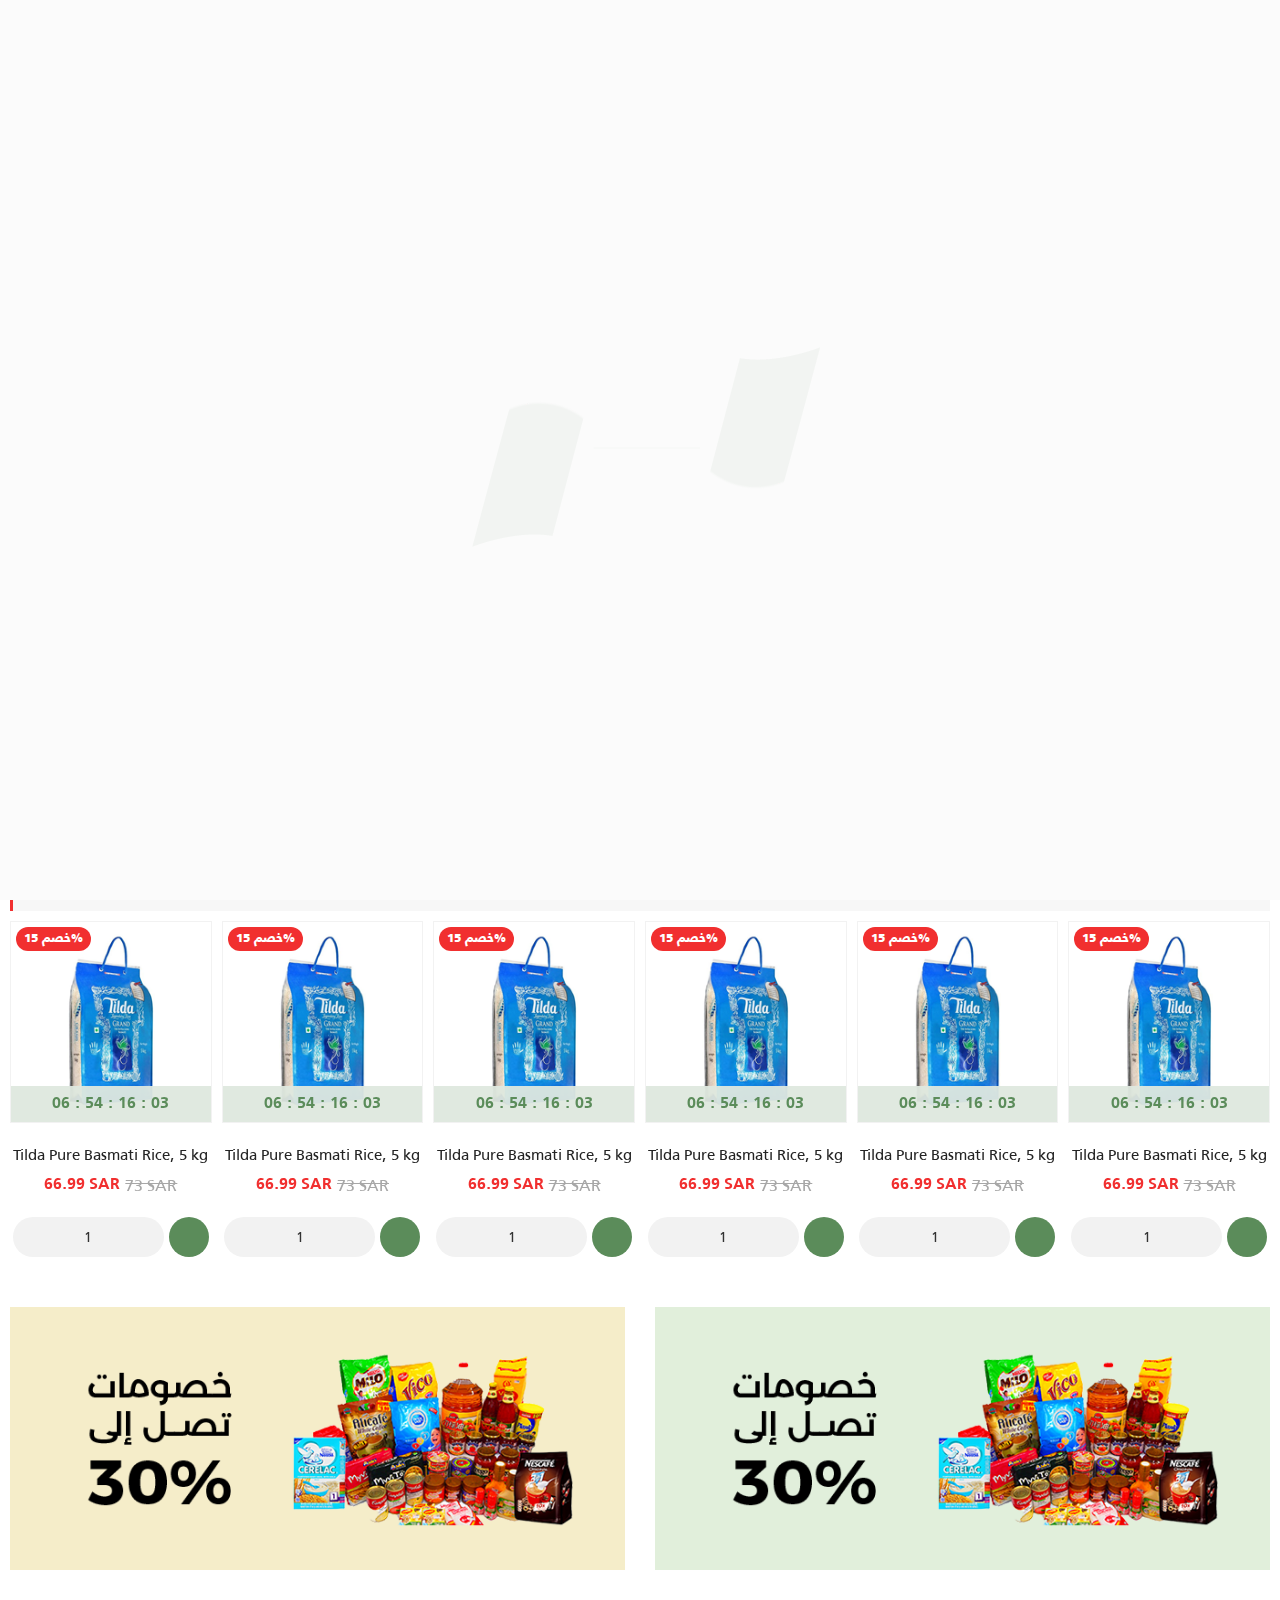
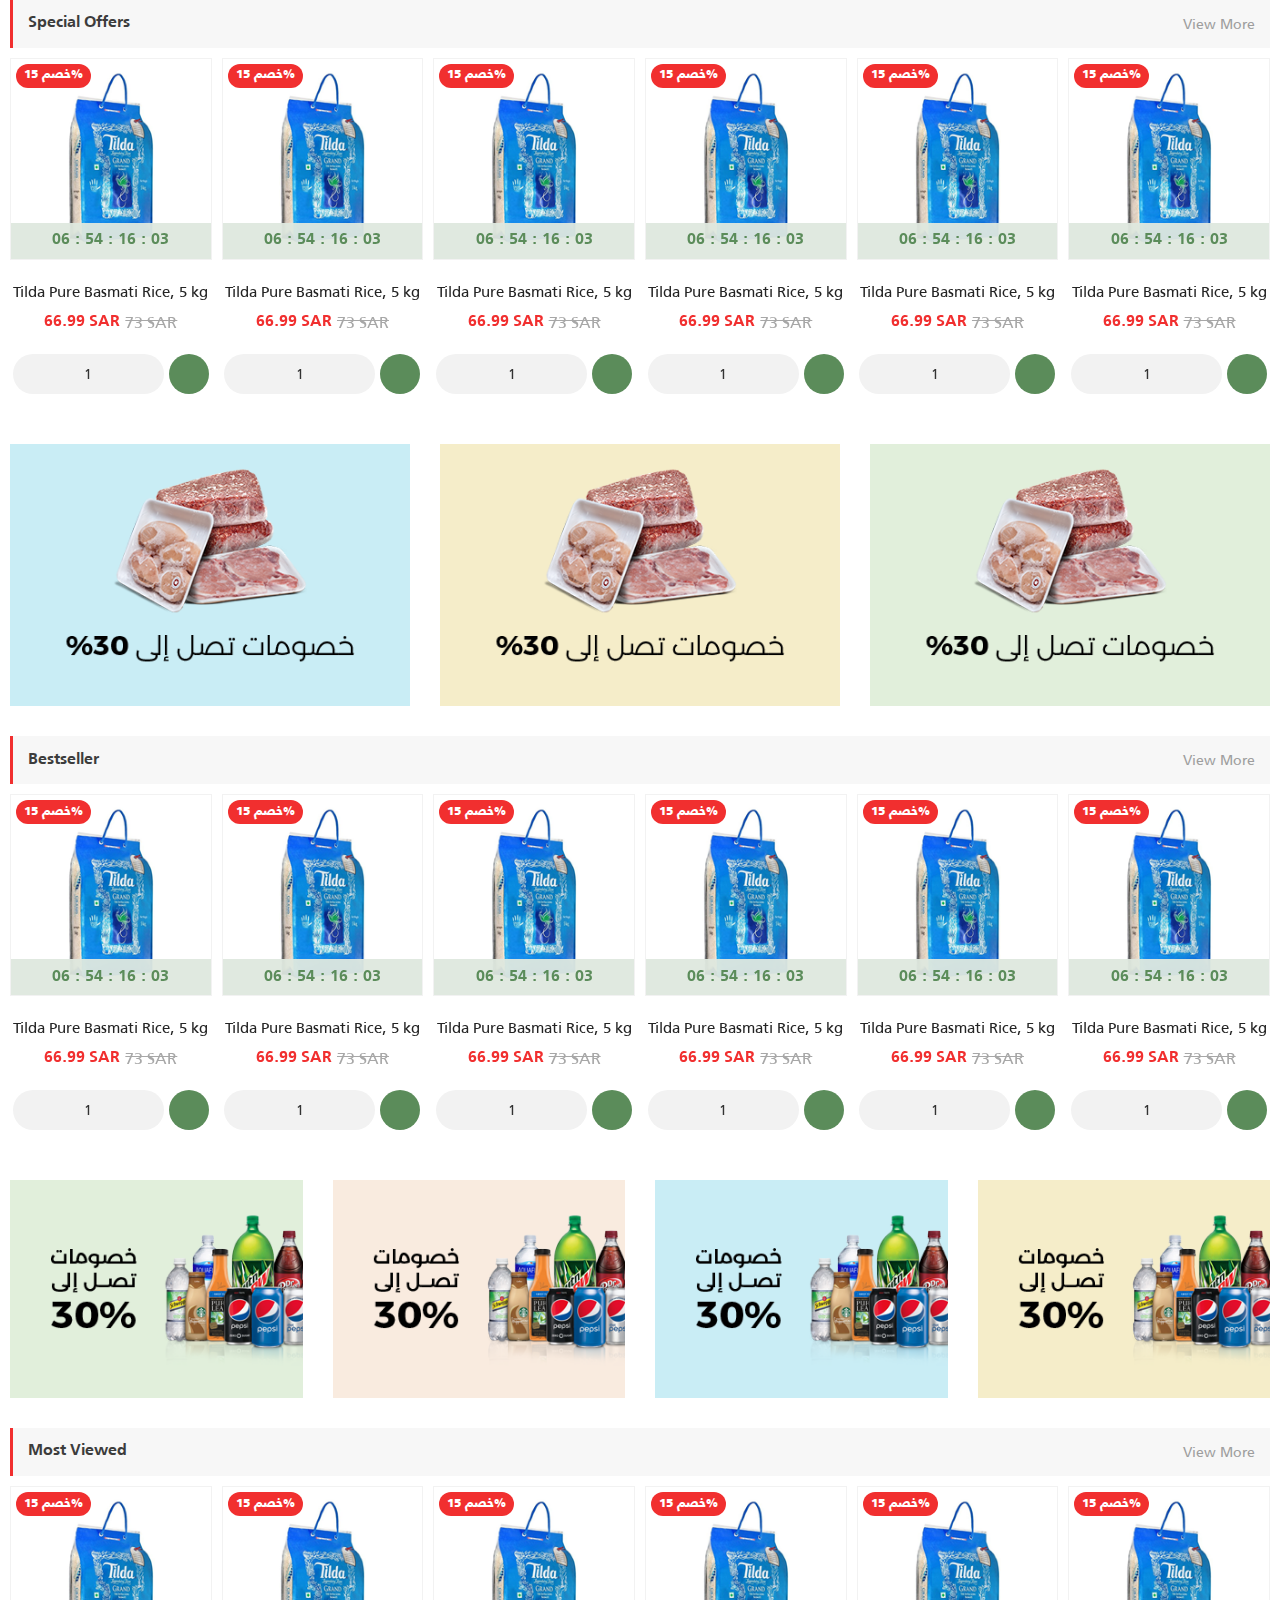
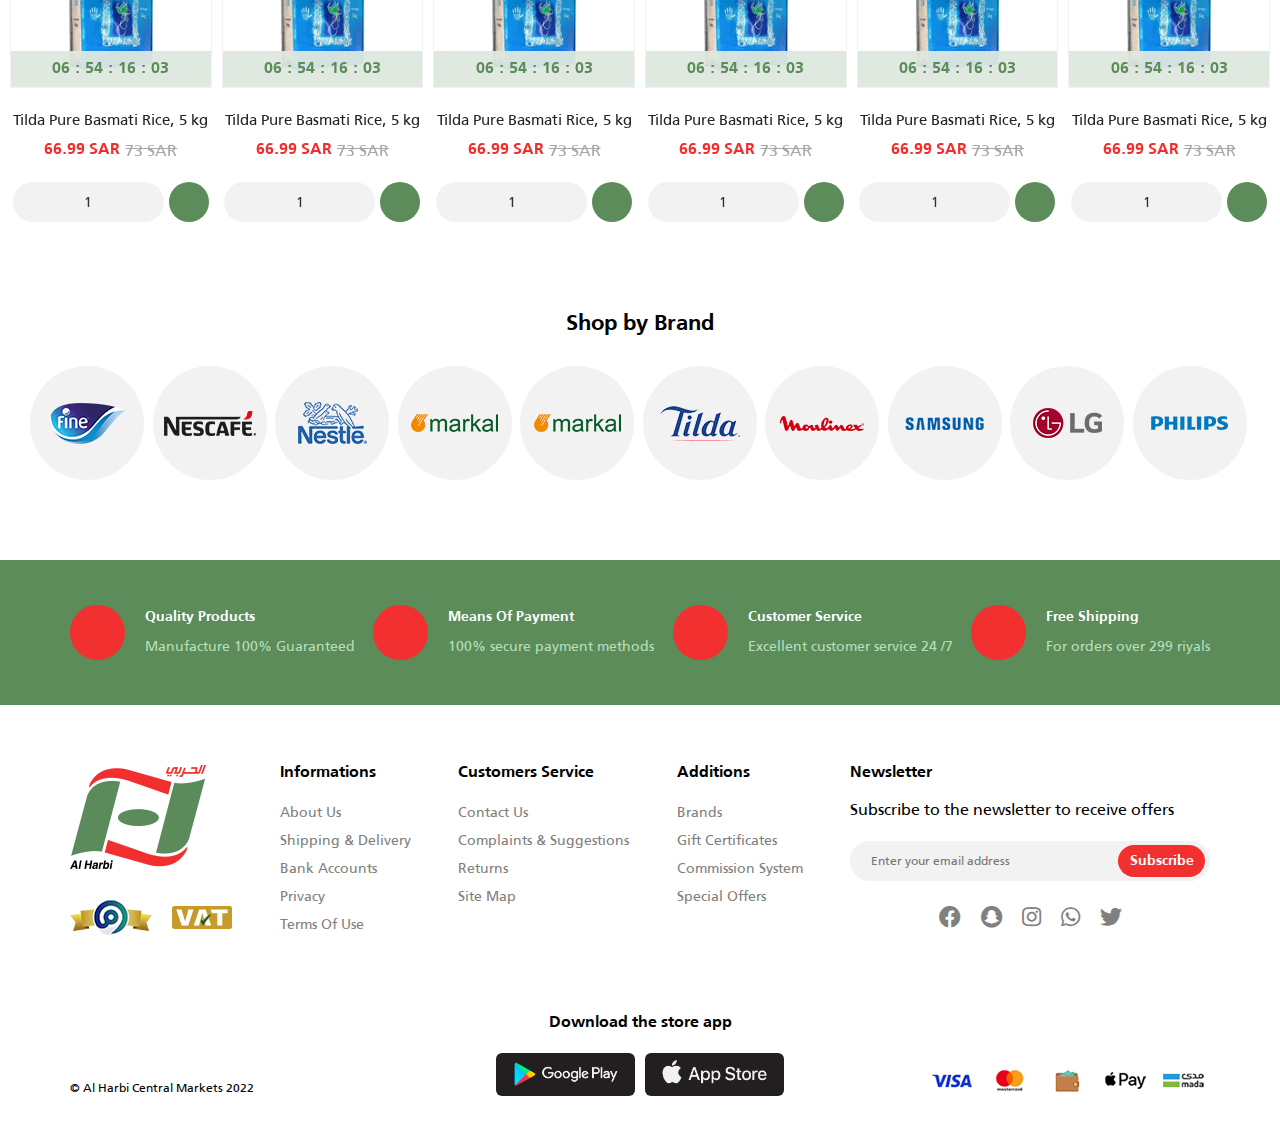
==== commit 5f511dac: "edit" ====
--- a/en.html
+++ b/en.html
@@ -122,14 +122,10 @@
               <i class="las la-shopping-cart"></i>
               <span>5</span>
             </button>
-            <div class="lang-div">
+            <a href="index.html" class="anc_lang anc_gh">
               <img src="images/ar.png" alt="">
-              English
-              <ul class="ul_gh ul-drop-lang">
-                <li><a href="index.html" class="anc_gh">العربية</a></li>
-                <li><a href="en.html" class="anc_gh">English</a></li>
-              </ul>
-            </div>
+              العربية
+            </a>
           </div>
         </div>
 
@@ -2143,8 +2139,8 @@
             <div class="app">
               <h4 class="m_P_gh">Download the store app</h4>
               <div class="div_app_parant">
-                <a href="#" class="anc_app anc_gh"><img src="images/and.png" alt=""></a>
-                <a href="#" class="anc_app anc_gh"><img src="images/ios.png" alt=""></a>
+                <a href="#" class="anc_app anc_gh"><img src="images/playStore.png" alt=""></a>
+                <a href="#" class="anc_app anc_gh"><img src="images/appStore.png" alt=""></a>
               </div>
             </div>
             <img src="images/pay.png" alt="">
--- a/style/main.css
+++ b/style/main.css
@@ -62,7 +62,7 @@
 }
 
 .over_ {
-  overflow-y: hidden;
+  overflow: hidden;
 }
 
 ::-webkit-scrollbar {
@@ -96,7 +96,7 @@
   font-size: 14px;
   line-height: 30px;
   text-transform: capitalize;
-  color: #3c3c3c;
+  color: #9e9e9e;
 }
 .title-div .anc_more_:hover {
   color: #f12f2f;
@@ -191,17 +191,20 @@
 .fixed_ {
   position: fixed;
   top: 0;
-  left: 0;
-  right: 0;
+  width: 100%;
+  inset-inline-start: 0;
   background-color: #ffffff;
   z-index: 50;
   transition: 0.5s;
-  padding: 10px;
-  box-shadow: 0px 0px 5px 0px #99a7b8;
+  padding: 15px 10px !important;
+  box-shadow: 0 0 4px rgba(22, 22, 22, 0.1);
 }
 .fixed_ .logo img {
-  width: 60px;
+  width: 60px !important;
   height: auto;
+}
+.open-side-menu .fixed_ {
+  inset-inline-start: 250px;
 }
 
 .fixsedt {
@@ -332,6 +335,18 @@
   .slider .swiper-horizontal > .swiper-pagination-bullets,
 .slider .swiper-pagination-bullets.swiper-pagination-horizontal {
     bottom: 10px;
+  }
+  .swiper-pagination-bullet {
+    width: 7px;
+    height: 7px;
+  }
+  .swiper-horizontal > .swiper-pagination-bullets .swiper-pagination-bullet,
+.swiper-pagination-horizontal.swiper-pagination-bullets .swiper-pagination-bullet {
+    margin: 0 var(--swiper-pagination-bullet-horizontal-gap, 3px);
+  }
+  .category .swiper-horizontal > .swiper-pagination-bullets,
+.category .swiper-pagination-bullets.swiper-pagination-horizontal {
+    bottom: -37px;
   }
   .swiper-button-next i,
 .swiper-button-prev i {
@@ -437,6 +452,9 @@
   overflow: hidden;
   margin-bottom: 20px;
   border: 1px solid #f2f2f2;
+}
+.item-product .img_div_pro .anc_product {
+  text-align: center;
 }
 .item-product .img_div_pro .anc_product img {
   max-width: 100%;
@@ -469,7 +487,7 @@
   left: 0;
   right: 0;
   height: 36px;
-  background-color: #dee8de;
+  background-color: rgba(222, 232, 222, 0.95);
   display: flex;
   align-items: center;
   justify-content: center;
@@ -666,9 +684,12 @@
 
 @media only screen and (max-width: 767px) {
   .anc_brand {
-    width: 90px;
-    height: 90px;
+    width: 105px;
+    height: 105px;
     padding: 10px;
+  }
+  .brands {
+    padding: 0;
   }
 }
 .brands .swiper-button-next,
@@ -758,13 +779,21 @@
   display: flex;
   align-items: center;
   justify-content: space-between;
-  padding: 15px 0px;
+}
+@media only screen and (min-width: 768px) {
+  .header {
+    padding: 15px 0px;
+  }
 }
 .header .logo {
   display: flex;
 }
 .header .logo img {
   transition: 0.5s;
+}
+
+header {
+  box-shadow: 0 0 4px rgba(22, 22, 22, 0.1);
 }
 
 .load-page {
@@ -779,57 +808,27 @@
   justify-content: center;
   z-index: 999999999;
 }
+@media only screen and (max-width: 767px) {
+  .load-page img {
+    width: 200px;
+  }
+}
 
 .nav_button {
   margin-bottom: 10px;
-}
-
-.lang-div {
+  border-top: 1px solid #f4f4f4;
+}
+
+.anc_lang {
   font-size: 14px;
   color: #a6a6a6;
-  position: relative;
   transition: 0.5s;
 }
-.lang-div img {
+.anc_lang img {
   -webkit-margin-end: 3px;
           margin-inline-end: 3px;
 }
-.lang-div:hover {
-  color: #f12f2f;
-}
-.lang-div::after {
-  content: "\f107";
-  font-family: "line awesome free";
-  font-weight: 900;
-  font-size: 8px;
-}
-.lang-div:hover .ul-drop-lang {
-  visibility: visible;
-  opacity: 1;
-  z-index: 1;
-}
-.lang-div .ul-drop-lang {
-  position: absolute;
-  text-align: center;
-  padding: 10px;
-  min-width: 120px;
-  inset-inline-end: 0;
-  background-color: #ffffff;
-  box-shadow: 0 0 4px rgba(22, 22, 22, 0.1);
-  top: 25px;
-  visibility: hidden;
-  opacity: 0;
-  z-index: -1;
-  transition: 0.5s;
-}
-.lang-div .ul-drop-lang a {
-  font-size: 14px;
-  color: #a6a6a6;
-}
-.lang-div .ul-drop-lang a:first-child {
-  margin-bottom: 5px;
-}
-.lang-div .ul-drop-lang a:hover {
+.anc_lang:hover {
   color: #f12f2f;
 }
 
@@ -855,7 +854,6 @@
   transform: translateY(-50%);
   top: 50%;
   inset-inline-end: 5px;
-  border: 1px solid transparent;
   color: #ffffff;
   display: flex;
   align-items: center;
@@ -868,9 +866,8 @@
 }
 .input-serch-div .btn_serach:hover {
   outline: 0;
-  background-color: transparent;
-  border-color: #f12f2f;
-  color: #f12f2f;
+  background-color: #5b8c5a;
+  color: #ffffff;
 }
 
 .user-shoping {
@@ -929,11 +926,8 @@
   display: flex;
   align-items: center;
   justify-content: space-between;
-  overflow-x: auto;
   background-color: #ffffff;
-  box-shadow: 0 0 4px rgba(22, 22, 22, 0.1);
   padding: 0 10px;
-  overflow-y: hidden;
 }
 .ul_nav_buttom a.b_red {
   background-color: #f12f2f;
@@ -993,6 +987,11 @@
   color: #f12f2f;
 }
 
+@media only screen and (max-width: 1450px) {
+  .ul_nav_buttom {
+    display: none;
+  }
+}
 .btn-search-mobile i {
   rotate: -90deg;
 }
@@ -1001,7 +1000,7 @@
   height: 100%;
   width: 0;
   position: fixed;
-  z-index: 1;
+  z-index: 100;
   top: 0;
   inset-inline-start: 0;
   background-color: #5b8b5a;
@@ -1012,6 +1011,7 @@
 .ul_sidebar > li {
   min-height: 35px;
   padding: 0 13px;
+  width: 250px;
   display: flex;
   align-items: center;
   justify-content: flex-start;
@@ -1061,19 +1061,14 @@
 }
 
 #main {
+  right: 0;
+  text-align: start;
+  position: relative;
   transition: 0.5s;
-  text-align: start;
-}
-
-#main.active {
-  transform: translateX(250px);
-}
-
-html[dir=ltr] .open-side-menu {
-  transform: translateX(250px) !important;
-}
-html[dir=rtl] .open-side-menu {
-  transform: translateX(-250px) !important;
+}
+
+#main.open-side-menu {
+  right: 250px;
 }
 
 .login-popup-parant {
@@ -1415,12 +1410,10 @@
   height: 32px;
   border-radius: 16px;
   background-color: #f23030;
-  border: 1px solid transparent;
 }
 footer .newslatter .input_div .btn_newsla:hover {
-  color: #f12f2f;
-  background-color: transparent;
-  border-color: #f12f2f;
+  color: #ffffff;
+  background-color: #5b8c5a;
 }
 html[dir=rtl] footer .newslatter .input_div .btn_newsla {
   left: 5px;
@@ -1563,12 +1556,16 @@
   justify-content: center;
   margin: 0 5px;
 }
+.copyright_parant .copyright .app a img {
+  max-width: 100%;
+}
 .copyright_parant .copyright .app a:hover {
   background-color: #5b8c5a;
 }
 .copyright_parant .copyright p {
   font-size: 12px;
   color: #000000;
+  width: 286px;
 }
 .copyright_parant .copyright .maroof {
   margin-bottom: 20px;
@@ -1585,17 +1582,20 @@
     order: 1;
     margin-bottom: 15px;
   }
-  .copyright_parant .copyright img {
+  .copyright_parant .copyright > img {
     order: 2;
     margin-bottom: 10px;
   }
   .copyright_parant .copyright p {
     order: 3;
+    text-align: center;
+    width: 100%;
   }
   .footer {
     display: flex;
     align-items: flex-start;
     flex-direction: column;
+    padding: 60px 0 30px;
   }
   .logo-f {
     text-align: center;
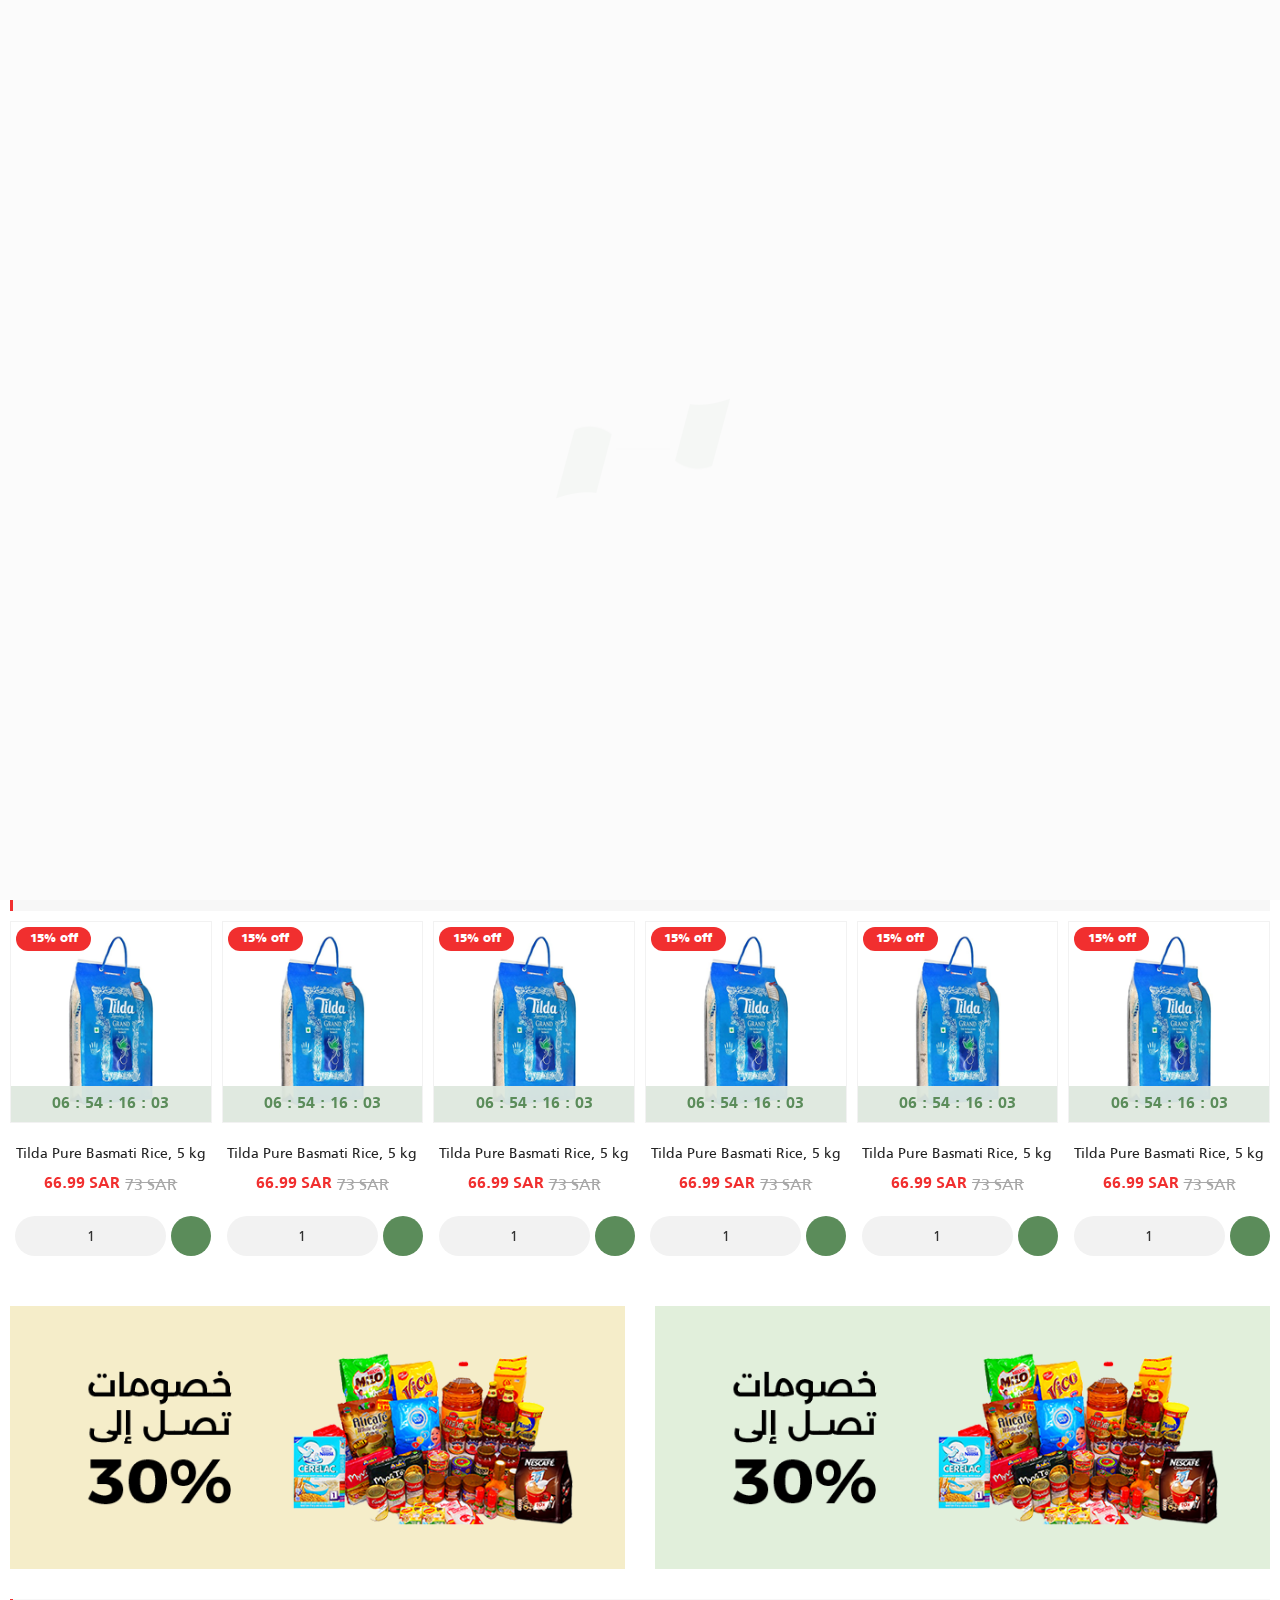
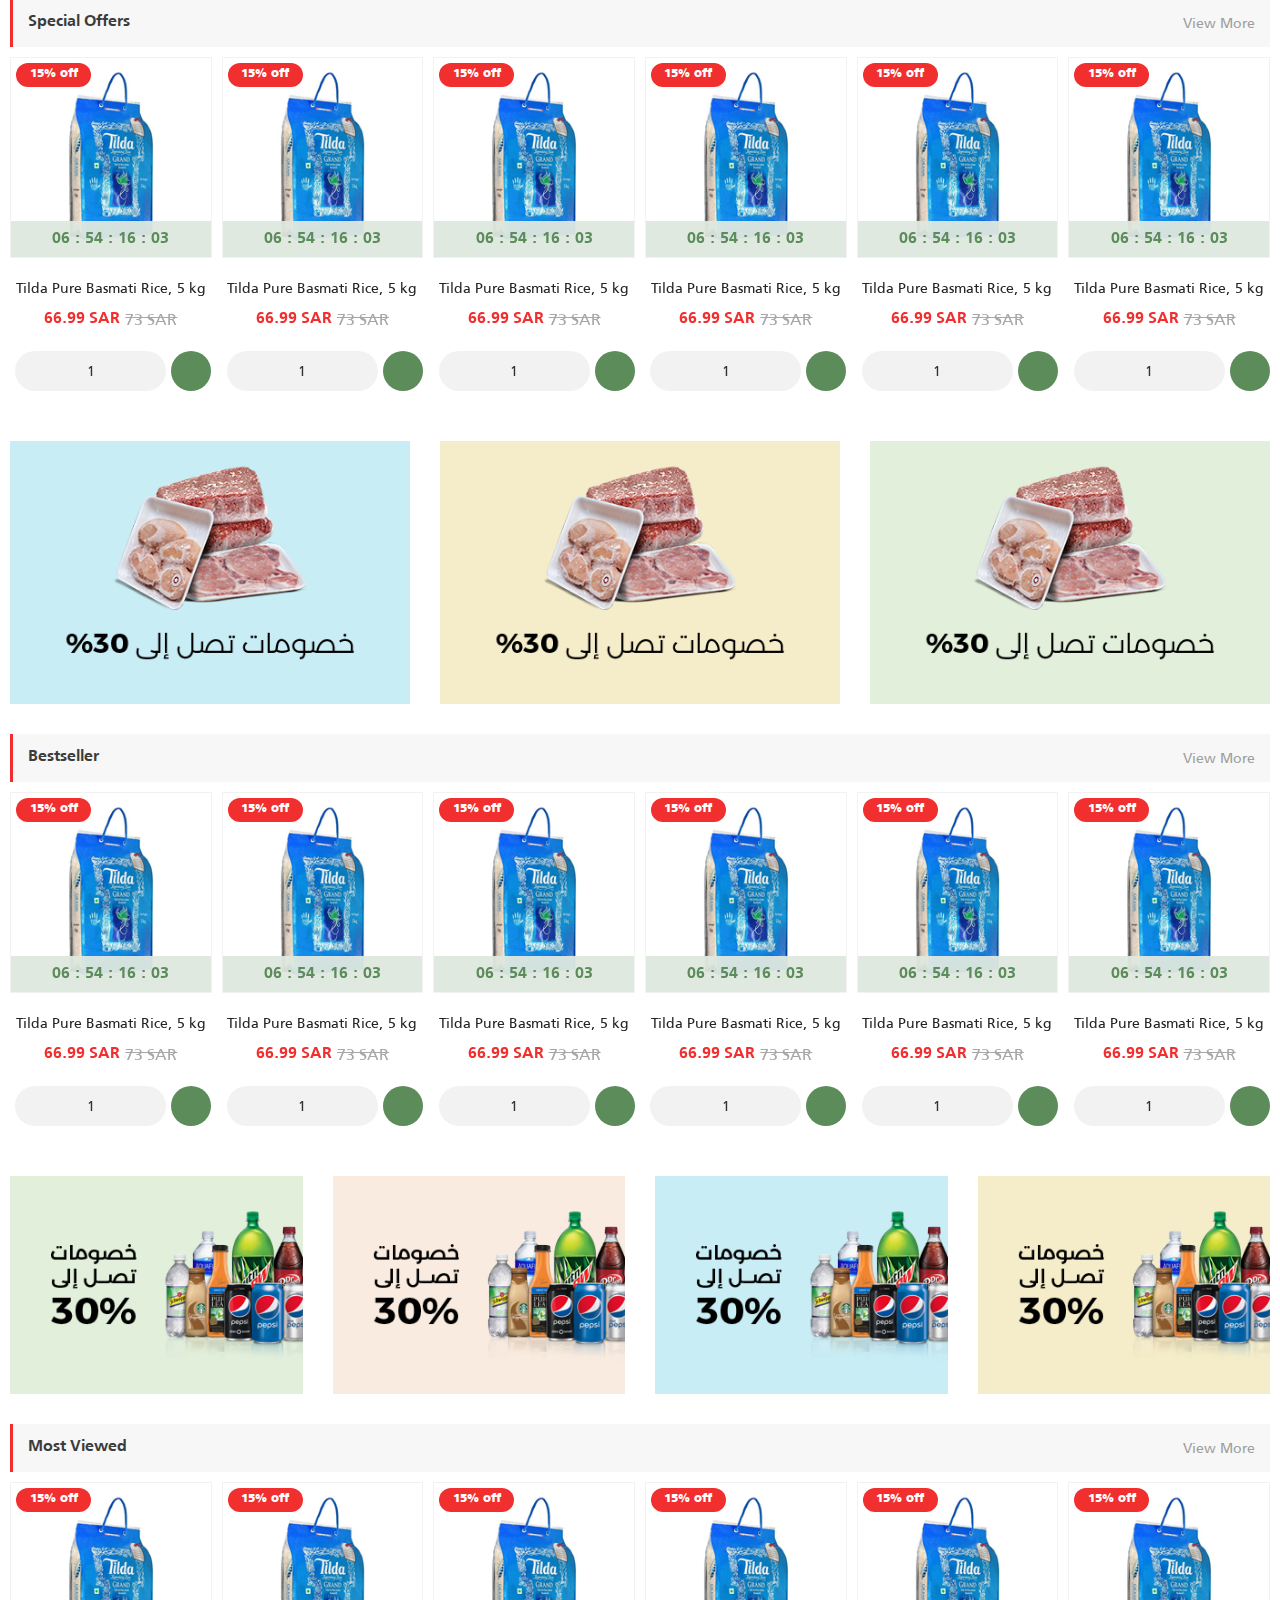
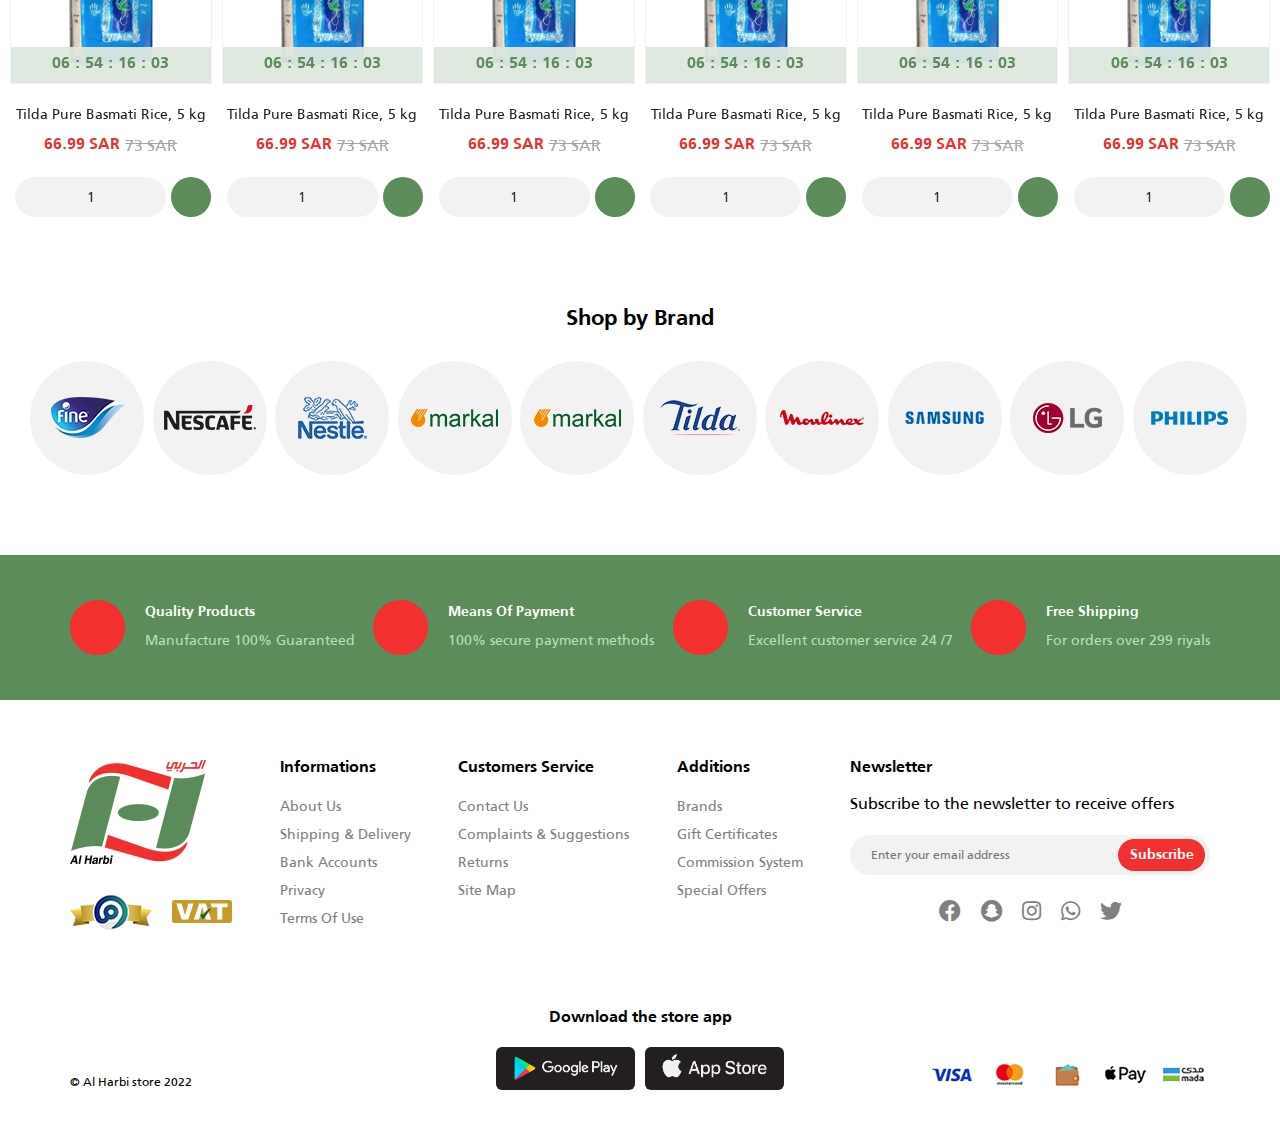
==== commit ae58adcf: "edit" ====
--- a/en.html
+++ b/en.html
@@ -391,367 +391,367 @@
                       :
                       <span class="second">03</span>
                     </div>
-                    <span class="offer-">خصم 15%</span>
-
-                  </div>
-                  <a href="#" class="anc_product_ anc_gh">Tilda Pure Basmati Rice, 5 kg</a>
-                  <div class="price">
-                    <p class="m_P_gh">66.99 SAR</p>
-                    <span>73 SAR</span>
-                  </div>
-                  <div class="Quantity_cart">
-                    <div class="Quantity">
-                      <button class="btn_qty btn_gh"><i class="las la-plus"></i></button>
-                      <span class="num-qyt">1</span>
-                      <button class="btn_qty btn_gh"><i class="las la-minus"></i></button>
-                    </div>
-                    <button class="btn_gh btn_cart_">
-                      <i class="las la-shopping-cart"></i>
-                    </button>
-                  </div>
-
-                </div>
-              </div>
-              <div class="swiper-slide">
-                <div class="item-product">
-                  <div class="img_div_pro">
-                    <a href="#" class="anc_product anc_gh">
-                      <img src="images/product.png" alt="">
-                    </a>
-                    <div class="countdown">
-                      <span class="days">06</span>
-                      :
-                      <span class="hours">54</span>
-                      :
-                      <span class="minutes">16</span>
-                      :
-                      <span class="second">03</span>
-                    </div>
-                    <span class="offer-">خصم 15%</span>
-
-                  </div>
-                  <a href="#" class="anc_product_ anc_gh">Tilda Pure Basmati Rice, 5 kg</a>
-                  <div class="price">
-                    <p class="m_P_gh">66.99 SAR</p>
-                    <span>73 SAR</span>
-                  </div>
-                  <div class="Quantity_cart">
-                    <div class="Quantity">
-                      <button class="btn_qty btn_gh"><i class="las la-plus"></i></button>
-                      <span class="num-qyt">1</span>
-                      <button class="btn_qty btn_gh"><i class="las la-minus"></i></button>
-                    </div>
-                    <button class="btn_gh btn_cart_">
-                      <i class="las la-shopping-cart"></i>
-                    </button>
-                  </div>
-
-                </div>
-              </div>
-              <div class="swiper-slide">
-                <div class="item-product">
-                  <div class="img_div_pro">
-                    <a href="#" class="anc_product anc_gh">
-                      <img src="images/product.png" alt="">
-                    </a>
-                    <div class="countdown">
-                      <span class="days">06</span>
-                      :
-                      <span class="hours">54</span>
-                      :
-                      <span class="minutes">16</span>
-                      :
-                      <span class="second">03</span>
-                    </div>
-                    <span class="offer-">خصم 15%</span>
-
-                  </div>
-                  <a href="#" class="anc_product_ anc_gh">Tilda Pure Basmati Rice, 5 kg</a>
-                  <div class="price">
-                    <p class="m_P_gh">66.99 SAR</p>
-                    <span>73 SAR</span>
-                  </div>
-                  <div class="Quantity_cart">
-                    <div class="Quantity">
-                      <button class="btn_qty btn_gh"><i class="las la-plus"></i></button>
-                      <span class="num-qyt">1</span>
-                      <button class="btn_qty btn_gh"><i class="las la-minus"></i></button>
-                    </div>
-                    <button class="btn_gh btn_cart_">
-                      <i class="las la-shopping-cart"></i>
-                    </button>
-                  </div>
-
-                </div>
-              </div>
-              <div class="swiper-slide">
-                <div class="item-product">
-                  <div class="img_div_pro">
-                    <a href="#" class="anc_product anc_gh">
-                      <img src="images/product.png" alt="">
-                    </a>
-                    <div class="countdown">
-                      <span class="days">06</span>
-                      :
-                      <span class="hours">54</span>
-                      :
-                      <span class="minutes">16</span>
-                      :
-                      <span class="second">03</span>
-                    </div>
-                    <span class="offer-">خصم 15%</span>
-
-                  </div>
-                  <a href="#" class="anc_product_ anc_gh">Tilda Pure Basmati Rice, 5 kg</a>
-                  <div class="price">
-                    <p class="m_P_gh">66.99 SAR</p>
-                    <span>73 SAR</span>
-                  </div>
-                  <div class="Quantity_cart">
-                    <div class="Quantity">
-                      <button class="btn_qty btn_gh"><i class="las la-plus"></i></button>
-                      <span class="num-qyt">1</span>
-                      <button class="btn_qty btn_gh"><i class="las la-minus"></i></button>
-                    </div>
-                    <button class="btn_gh btn_cart_">
-                      <i class="las la-shopping-cart"></i>
-                    </button>
-                  </div>
-
-                </div>
-              </div>
-              <div class="swiper-slide">
-                <div class="item-product">
-                  <div class="img_div_pro">
-                    <a href="#" class="anc_product anc_gh">
-                      <img src="images/product.png" alt="">
-                    </a>
-                    <div class="countdown">
-                      <span class="days">06</span>
-                      :
-                      <span class="hours">54</span>
-                      :
-                      <span class="minutes">16</span>
-                      :
-                      <span class="second">03</span>
-                    </div>
-                    <span class="offer-">خصم 15%</span>
-
-                  </div>
-                  <a href="#" class="anc_product_ anc_gh">Tilda Pure Basmati Rice, 5 kg</a>
-                  <div class="price">
-                    <p class="m_P_gh">66.99 SAR</p>
-                    <span>73 SAR</span>
-                  </div>
-                  <div class="Quantity_cart">
-                    <div class="Quantity">
-                      <button class="btn_qty btn_gh"><i class="las la-plus"></i></button>
-                      <span class="num-qyt">1</span>
-                      <button class="btn_qty btn_gh"><i class="las la-minus"></i></button>
-                    </div>
-                    <button class="btn_gh btn_cart_">
-                      <i class="las la-shopping-cart"></i>
-                    </button>
-                  </div>
-
-                </div>
-              </div>
-              <div class="swiper-slide">
-                <div class="item-product">
-                  <div class="img_div_pro">
-                    <a href="#" class="anc_product anc_gh">
-                      <img src="images/product.png" alt="">
-                    </a>
-                    <div class="countdown">
-                      <span class="days">06</span>
-                      :
-                      <span class="hours">54</span>
-                      :
-                      <span class="minutes">16</span>
-                      :
-                      <span class="second">03</span>
-                    </div>
-                    <span class="offer-">خصم 15%</span>
-
-                  </div>
-                  <a href="#" class="anc_product_ anc_gh">Tilda Pure Basmati Rice, 5 kg</a>
-                  <div class="price">
-                    <p class="m_P_gh">66.99 SAR</p>
-                    <span>73 SAR</span>
-                  </div>
-                  <div class="Quantity_cart">
-                    <div class="Quantity">
-                      <button class="btn_qty btn_gh"><i class="las la-plus"></i></button>
-                      <span class="num-qyt">1</span>
-                      <button class="btn_qty btn_gh"><i class="las la-minus"></i></button>
-                    </div>
-                    <button class="btn_gh btn_cart_">
-                      <i class="las la-shopping-cart"></i>
-                    </button>
-                  </div>
-
-                </div>
-              </div>
-              <div class="swiper-slide">
-                <div class="item-product">
-                  <div class="img_div_pro">
-                    <a href="#" class="anc_product anc_gh">
-                      <img src="images/product.png" alt="">
-                    </a>
-                    <div class="countdown">
-                      <span class="days">06</span>
-                      :
-                      <span class="hours">54</span>
-                      :
-                      <span class="minutes">16</span>
-                      :
-                      <span class="second">03</span>
-                    </div>
-                    <span class="offer-">خصم 15%</span>
-
-                  </div>
-                  <a href="#" class="anc_product_ anc_gh">Tilda Pure Basmati Rice, 5 kg</a>
-                  <div class="price">
-                    <p class="m_P_gh">66.99 SAR</p>
-                    <span>73 SAR</span>
-                  </div>
-                  <div class="Quantity_cart">
-                    <div class="Quantity">
-                      <button class="btn_qty btn_gh"><i class="las la-plus"></i></button>
-                      <span class="num-qyt">1</span>
-                      <button class="btn_qty btn_gh"><i class="las la-minus"></i></button>
-                    </div>
-                    <button class="btn_gh btn_cart_">
-                      <i class="las la-shopping-cart"></i>
-                    </button>
-                  </div>
-
-                </div>
-              </div>
-              <div class="swiper-slide">
-                <div class="item-product">
-                  <div class="img_div_pro">
-                    <a href="#" class="anc_product anc_gh">
-                      <img src="images/product.png" alt="">
-                    </a>
-                    <div class="countdown">
-                      <span class="days">06</span>
-                      :
-                      <span class="hours">54</span>
-                      :
-                      <span class="minutes">16</span>
-                      :
-                      <span class="second">03</span>
-                    </div>
-                    <span class="offer-">خصم 15%</span>
-
-                  </div>
-                  <a href="#" class="anc_product_ anc_gh">Tilda Pure Basmati Rice, 5 kg</a>
-                  <div class="price">
-                    <p class="m_P_gh">66.99 SAR</p>
-                    <span>73 SAR</span>
-                  </div>
-                  <div class="Quantity_cart">
-                    <div class="Quantity">
-                      <button class="btn_qty btn_gh"><i class="las la-plus"></i></button>
-                      <span class="num-qyt">1</span>
-                      <button class="btn_qty btn_gh"><i class="las la-minus"></i></button>
-                    </div>
-                    <button class="btn_gh btn_cart_">
-                      <i class="las la-shopping-cart"></i>
-                    </button>
-                  </div>
-
-                </div>
-              </div>
-              <div class="swiper-slide">
-                <div class="item-product">
-                  <div class="img_div_pro">
-                    <a href="#" class="anc_product anc_gh">
-                      <img src="images/product.png" alt="">
-                    </a>
-                    <div class="countdown">
-                      <span class="days">06</span>
-                      :
-                      <span class="hours">54</span>
-                      :
-                      <span class="minutes">16</span>
-                      :
-                      <span class="second">03</span>
-                    </div>
-                    <span class="offer-">خصم 15%</span>
-
-                  </div>
-                  <a href="#" class="anc_product_ anc_gh">Tilda Pure Basmati Rice, 5 kg</a>
-                  <div class="price">
-                    <p class="m_P_gh">66.99 SAR</p>
-                    <span>73 SAR</span>
-                  </div>
-                  <div class="Quantity_cart">
-                    <div class="Quantity">
-                      <button class="btn_qty btn_gh"><i class="las la-plus"></i></button>
-                      <span class="num-qyt">1</span>
-                      <button class="btn_qty btn_gh"><i class="las la-minus"></i></button>
-                    </div>
-                    <button class="btn_gh btn_cart_">
-                      <i class="las la-shopping-cart"></i>
-                    </button>
-                  </div>
-
-                </div>
-              </div>
-              <div class="swiper-slide">
-                <div class="item-product">
-                  <div class="img_div_pro">
-                    <a href="#" class="anc_product anc_gh">
-                      <img src="images/product.png" alt="">
-                    </a>
-                    <div class="countdown">
-                      <span class="days">06</span>
-                      :
-                      <span class="hours">54</span>
-                      :
-                      <span class="minutes">16</span>
-                      :
-                      <span class="second">03</span>
-                    </div>
-                    <span class="offer-">خصم 15%</span>
-
-                  </div>
-                  <a href="#" class="anc_product_ anc_gh">Tilda Pure Basmati Rice, 5 kg</a>
-                  <div class="price">
-                    <p class="m_P_gh">66.99 SAR</p>
-                    <span>73 SAR</span>
-                  </div>
-                  <div class="Quantity_cart">
-                    <div class="Quantity">
-                      <button class="btn_qty btn_gh"><i class="las la-plus"></i></button>
-                      <span class="num-qyt">1</span>
-                      <button class="btn_qty btn_gh"><i class="las la-minus"></i></button>
-                    </div>
-                    <button class="btn_gh btn_cart_">
-                      <i class="las la-shopping-cart"></i>
-                    </button>
-                  </div>
-
-                </div>
-              </div>
-              <div class="swiper-slide">
-                <div class="item-product">
-                  <div class="img_div_pro">
-                    <a href="#" class="anc_product anc_gh">
-                      <img src="images/product.png" alt="">
-                    </a>
-                    <div class="countdown">
-                      <span class="days">06</span>
-                      :
-                      <span class="hours">54</span>
-                      :
-                      <span class="minutes">16</span>
-                      :
-                      <span class="second">03</span>
-                    </div>
-                    <span class="offer-">خصم 15%</span>
+                    <span class="offer-">15% off</span>
+
+                  </div>
+                  <a href="#" class="anc_product_ anc_gh">Tilda Pure Basmati Rice, 5 kg</a>
+                  <div class="price">
+                    <p class="m_P_gh">66.99 SAR</p>
+                    <span>73 SAR</span>
+                  </div>
+                  <div class="Quantity_cart">
+                    <div class="Quantity">
+                      <button class="btn_qty btn_gh"><i class="las la-plus"></i></button>
+                      <span class="num-qyt">1</span>
+                      <button class="btn_qty btn_gh"><i class="las la-minus"></i></button>
+                    </div>
+                    <button class="btn_gh btn_cart_">
+                      <i class="las la-shopping-cart"></i>
+                    </button>
+                  </div>
+
+                </div>
+              </div>
+              <div class="swiper-slide">
+                <div class="item-product">
+                  <div class="img_div_pro">
+                    <a href="#" class="anc_product anc_gh">
+                      <img src="images/product.png" alt="">
+                    </a>
+                    <div class="countdown">
+                      <span class="days">06</span>
+                      :
+                      <span class="hours">54</span>
+                      :
+                      <span class="minutes">16</span>
+                      :
+                      <span class="second">03</span>
+                    </div>
+                    <span class="offer-">15% off</span>
+
+                  </div>
+                  <a href="#" class="anc_product_ anc_gh">Tilda Pure Basmati Rice, 5 kg</a>
+                  <div class="price">
+                    <p class="m_P_gh">66.99 SAR</p>
+                    <span>73 SAR</span>
+                  </div>
+                  <div class="Quantity_cart">
+                    <div class="Quantity">
+                      <button class="btn_qty btn_gh"><i class="las la-plus"></i></button>
+                      <span class="num-qyt">1</span>
+                      <button class="btn_qty btn_gh"><i class="las la-minus"></i></button>
+                    </div>
+                    <button class="btn_gh btn_cart_">
+                      <i class="las la-shopping-cart"></i>
+                    </button>
+                  </div>
+
+                </div>
+              </div>
+              <div class="swiper-slide">
+                <div class="item-product">
+                  <div class="img_div_pro">
+                    <a href="#" class="anc_product anc_gh">
+                      <img src="images/product.png" alt="">
+                    </a>
+                    <div class="countdown">
+                      <span class="days">06</span>
+                      :
+                      <span class="hours">54</span>
+                      :
+                      <span class="minutes">16</span>
+                      :
+                      <span class="second">03</span>
+                    </div>
+                    <span class="offer-">15% off</span>
+
+                  </div>
+                  <a href="#" class="anc_product_ anc_gh">Tilda Pure Basmati Rice, 5 kg</a>
+                  <div class="price">
+                    <p class="m_P_gh">66.99 SAR</p>
+                    <span>73 SAR</span>
+                  </div>
+                  <div class="Quantity_cart">
+                    <div class="Quantity">
+                      <button class="btn_qty btn_gh"><i class="las la-plus"></i></button>
+                      <span class="num-qyt">1</span>
+                      <button class="btn_qty btn_gh"><i class="las la-minus"></i></button>
+                    </div>
+                    <button class="btn_gh btn_cart_">
+                      <i class="las la-shopping-cart"></i>
+                    </button>
+                  </div>
+
+                </div>
+              </div>
+              <div class="swiper-slide">
+                <div class="item-product">
+                  <div class="img_div_pro">
+                    <a href="#" class="anc_product anc_gh">
+                      <img src="images/product.png" alt="">
+                    </a>
+                    <div class="countdown">
+                      <span class="days">06</span>
+                      :
+                      <span class="hours">54</span>
+                      :
+                      <span class="minutes">16</span>
+                      :
+                      <span class="second">03</span>
+                    </div>
+                    <span class="offer-">15% off</span>
+
+                  </div>
+                  <a href="#" class="anc_product_ anc_gh">Tilda Pure Basmati Rice, 5 kg</a>
+                  <div class="price">
+                    <p class="m_P_gh">66.99 SAR</p>
+                    <span>73 SAR</span>
+                  </div>
+                  <div class="Quantity_cart">
+                    <div class="Quantity">
+                      <button class="btn_qty btn_gh"><i class="las la-plus"></i></button>
+                      <span class="num-qyt">1</span>
+                      <button class="btn_qty btn_gh"><i class="las la-minus"></i></button>
+                    </div>
+                    <button class="btn_gh btn_cart_">
+                      <i class="las la-shopping-cart"></i>
+                    </button>
+                  </div>
+
+                </div>
+              </div>
+              <div class="swiper-slide">
+                <div class="item-product">
+                  <div class="img_div_pro">
+                    <a href="#" class="anc_product anc_gh">
+                      <img src="images/product.png" alt="">
+                    </a>
+                    <div class="countdown">
+                      <span class="days">06</span>
+                      :
+                      <span class="hours">54</span>
+                      :
+                      <span class="minutes">16</span>
+                      :
+                      <span class="second">03</span>
+                    </div>
+                    <span class="offer-">15% off</span>
+
+                  </div>
+                  <a href="#" class="anc_product_ anc_gh">Tilda Pure Basmati Rice, 5 kg</a>
+                  <div class="price">
+                    <p class="m_P_gh">66.99 SAR</p>
+                    <span>73 SAR</span>
+                  </div>
+                  <div class="Quantity_cart">
+                    <div class="Quantity">
+                      <button class="btn_qty btn_gh"><i class="las la-plus"></i></button>
+                      <span class="num-qyt">1</span>
+                      <button class="btn_qty btn_gh"><i class="las la-minus"></i></button>
+                    </div>
+                    <button class="btn_gh btn_cart_">
+                      <i class="las la-shopping-cart"></i>
+                    </button>
+                  </div>
+
+                </div>
+              </div>
+              <div class="swiper-slide">
+                <div class="item-product">
+                  <div class="img_div_pro">
+                    <a href="#" class="anc_product anc_gh">
+                      <img src="images/product.png" alt="">
+                    </a>
+                    <div class="countdown">
+                      <span class="days">06</span>
+                      :
+                      <span class="hours">54</span>
+                      :
+                      <span class="minutes">16</span>
+                      :
+                      <span class="second">03</span>
+                    </div>
+                    <span class="offer-">15% off</span>
+
+                  </div>
+                  <a href="#" class="anc_product_ anc_gh">Tilda Pure Basmati Rice, 5 kg</a>
+                  <div class="price">
+                    <p class="m_P_gh">66.99 SAR</p>
+                    <span>73 SAR</span>
+                  </div>
+                  <div class="Quantity_cart">
+                    <div class="Quantity">
+                      <button class="btn_qty btn_gh"><i class="las la-plus"></i></button>
+                      <span class="num-qyt">1</span>
+                      <button class="btn_qty btn_gh"><i class="las la-minus"></i></button>
+                    </div>
+                    <button class="btn_gh btn_cart_">
+                      <i class="las la-shopping-cart"></i>
+                    </button>
+                  </div>
+
+                </div>
+              </div>
+              <div class="swiper-slide">
+                <div class="item-product">
+                  <div class="img_div_pro">
+                    <a href="#" class="anc_product anc_gh">
+                      <img src="images/product.png" alt="">
+                    </a>
+                    <div class="countdown">
+                      <span class="days">06</span>
+                      :
+                      <span class="hours">54</span>
+                      :
+                      <span class="minutes">16</span>
+                      :
+                      <span class="second">03</span>
+                    </div>
+                    <span class="offer-">15% off</span>
+
+                  </div>
+                  <a href="#" class="anc_product_ anc_gh">Tilda Pure Basmati Rice, 5 kg</a>
+                  <div class="price">
+                    <p class="m_P_gh">66.99 SAR</p>
+                    <span>73 SAR</span>
+                  </div>
+                  <div class="Quantity_cart">
+                    <div class="Quantity">
+                      <button class="btn_qty btn_gh"><i class="las la-plus"></i></button>
+                      <span class="num-qyt">1</span>
+                      <button class="btn_qty btn_gh"><i class="las la-minus"></i></button>
+                    </div>
+                    <button class="btn_gh btn_cart_">
+                      <i class="las la-shopping-cart"></i>
+                    </button>
+                  </div>
+
+                </div>
+              </div>
+              <div class="swiper-slide">
+                <div class="item-product">
+                  <div class="img_div_pro">
+                    <a href="#" class="anc_product anc_gh">
+                      <img src="images/product.png" alt="">
+                    </a>
+                    <div class="countdown">
+                      <span class="days">06</span>
+                      :
+                      <span class="hours">54</span>
+                      :
+                      <span class="minutes">16</span>
+                      :
+                      <span class="second">03</span>
+                    </div>
+                    <span class="offer-">15% off</span>
+
+                  </div>
+                  <a href="#" class="anc_product_ anc_gh">Tilda Pure Basmati Rice, 5 kg</a>
+                  <div class="price">
+                    <p class="m_P_gh">66.99 SAR</p>
+                    <span>73 SAR</span>
+                  </div>
+                  <div class="Quantity_cart">
+                    <div class="Quantity">
+                      <button class="btn_qty btn_gh"><i class="las la-plus"></i></button>
+                      <span class="num-qyt">1</span>
+                      <button class="btn_qty btn_gh"><i class="las la-minus"></i></button>
+                    </div>
+                    <button class="btn_gh btn_cart_">
+                      <i class="las la-shopping-cart"></i>
+                    </button>
+                  </div>
+
+                </div>
+              </div>
+              <div class="swiper-slide">
+                <div class="item-product">
+                  <div class="img_div_pro">
+                    <a href="#" class="anc_product anc_gh">
+                      <img src="images/product.png" alt="">
+                    </a>
+                    <div class="countdown">
+                      <span class="days">06</span>
+                      :
+                      <span class="hours">54</span>
+                      :
+                      <span class="minutes">16</span>
+                      :
+                      <span class="second">03</span>
+                    </div>
+                    <span class="offer-">15% off</span>
+
+                  </div>
+                  <a href="#" class="anc_product_ anc_gh">Tilda Pure Basmati Rice, 5 kg</a>
+                  <div class="price">
+                    <p class="m_P_gh">66.99 SAR</p>
+                    <span>73 SAR</span>
+                  </div>
+                  <div class="Quantity_cart">
+                    <div class="Quantity">
+                      <button class="btn_qty btn_gh"><i class="las la-plus"></i></button>
+                      <span class="num-qyt">1</span>
+                      <button class="btn_qty btn_gh"><i class="las la-minus"></i></button>
+                    </div>
+                    <button class="btn_gh btn_cart_">
+                      <i class="las la-shopping-cart"></i>
+                    </button>
+                  </div>
+
+                </div>
+              </div>
+              <div class="swiper-slide">
+                <div class="item-product">
+                  <div class="img_div_pro">
+                    <a href="#" class="anc_product anc_gh">
+                      <img src="images/product.png" alt="">
+                    </a>
+                    <div class="countdown">
+                      <span class="days">06</span>
+                      :
+                      <span class="hours">54</span>
+                      :
+                      <span class="minutes">16</span>
+                      :
+                      <span class="second">03</span>
+                    </div>
+                    <span class="offer-">15% off</span>
+
+                  </div>
+                  <a href="#" class="anc_product_ anc_gh">Tilda Pure Basmati Rice, 5 kg</a>
+                  <div class="price">
+                    <p class="m_P_gh">66.99 SAR</p>
+                    <span>73 SAR</span>
+                  </div>
+                  <div class="Quantity_cart">
+                    <div class="Quantity">
+                      <button class="btn_qty btn_gh"><i class="las la-plus"></i></button>
+                      <span class="num-qyt">1</span>
+                      <button class="btn_qty btn_gh"><i class="las la-minus"></i></button>
+                    </div>
+                    <button class="btn_gh btn_cart_">
+                      <i class="las la-shopping-cart"></i>
+                    </button>
+                  </div>
+
+                </div>
+              </div>
+              <div class="swiper-slide">
+                <div class="item-product">
+                  <div class="img_div_pro">
+                    <a href="#" class="anc_product anc_gh">
+                      <img src="images/product.png" alt="">
+                    </a>
+                    <div class="countdown">
+                      <span class="days">06</span>
+                      :
+                      <span class="hours">54</span>
+                      :
+                      <span class="minutes">16</span>
+                      :
+                      <span class="second">03</span>
+                    </div>
+                    <span class="offer-">15% off</span>
 
                   </div>
                   <a href="#" class="anc_product_ anc_gh">Tilda Pure Basmati Rice, 5 kg</a>
@@ -826,367 +826,367 @@
                       :
                       <span class="second">03</span>
                     </div>
-                    <span class="offer-">خصم 15%</span>
-
-                  </div>
-                  <a href="#" class="anc_product_ anc_gh">Tilda Pure Basmati Rice, 5 kg</a>
-                  <div class="price">
-                    <p class="m_P_gh">66.99 SAR</p>
-                    <span>73 SAR</span>
-                  </div>
-                  <div class="Quantity_cart">
-                    <div class="Quantity">
-                      <button class="btn_qty btn_gh"><i class="las la-plus"></i></button>
-                      <span class="num-qyt">1</span>
-                      <button class="btn_qty btn_gh"><i class="las la-minus"></i></button>
-                    </div>
-                    <button class="btn_gh btn_cart_">
-                      <i class="las la-shopping-cart"></i>
-                    </button>
-                  </div>
-
-                </div>
-              </div>
-              <div class="swiper-slide">
-                <div class="item-product">
-                  <div class="img_div_pro">
-                    <a href="#" class="anc_product anc_gh">
-                      <img src="images/product.png" alt="">
-                    </a>
-                    <div class="countdown">
-                      <span class="days">06</span>
-                      :
-                      <span class="hours">54</span>
-                      :
-                      <span class="minutes">16</span>
-                      :
-                      <span class="second">03</span>
-                    </div>
-                    <span class="offer-">خصم 15%</span>
-
-                  </div>
-                  <a href="#" class="anc_product_ anc_gh">Tilda Pure Basmati Rice, 5 kg</a>
-                  <div class="price">
-                    <p class="m_P_gh">66.99 SAR</p>
-                    <span>73 SAR</span>
-                  </div>
-                  <div class="Quantity_cart">
-                    <div class="Quantity">
-                      <button class="btn_qty btn_gh"><i class="las la-plus"></i></button>
-                      <span class="num-qyt">1</span>
-                      <button class="btn_qty btn_gh"><i class="las la-minus"></i></button>
-                    </div>
-                    <button class="btn_gh btn_cart_">
-                      <i class="las la-shopping-cart"></i>
-                    </button>
-                  </div>
-
-                </div>
-              </div>
-              <div class="swiper-slide">
-                <div class="item-product">
-                  <div class="img_div_pro">
-                    <a href="#" class="anc_product anc_gh">
-                      <img src="images/product.png" alt="">
-                    </a>
-                    <div class="countdown">
-                      <span class="days">06</span>
-                      :
-                      <span class="hours">54</span>
-                      :
-                      <span class="minutes">16</span>
-                      :
-                      <span class="second">03</span>
-                    </div>
-                    <span class="offer-">خصم 15%</span>
-
-                  </div>
-                  <a href="#" class="anc_product_ anc_gh">Tilda Pure Basmati Rice, 5 kg</a>
-                  <div class="price">
-                    <p class="m_P_gh">66.99 SAR</p>
-                    <span>73 SAR</span>
-                  </div>
-                  <div class="Quantity_cart">
-                    <div class="Quantity">
-                      <button class="btn_qty btn_gh"><i class="las la-plus"></i></button>
-                      <span class="num-qyt">1</span>
-                      <button class="btn_qty btn_gh"><i class="las la-minus"></i></button>
-                    </div>
-                    <button class="btn_gh btn_cart_">
-                      <i class="las la-shopping-cart"></i>
-                    </button>
-                  </div>
-
-                </div>
-              </div>
-              <div class="swiper-slide">
-                <div class="item-product">
-                  <div class="img_div_pro">
-                    <a href="#" class="anc_product anc_gh">
-                      <img src="images/product.png" alt="">
-                    </a>
-                    <div class="countdown">
-                      <span class="days">06</span>
-                      :
-                      <span class="hours">54</span>
-                      :
-                      <span class="minutes">16</span>
-                      :
-                      <span class="second">03</span>
-                    </div>
-                    <span class="offer-">خصم 15%</span>
-
-                  </div>
-                  <a href="#" class="anc_product_ anc_gh">Tilda Pure Basmati Rice, 5 kg</a>
-                  <div class="price">
-                    <p class="m_P_gh">66.99 SAR</p>
-                    <span>73 SAR</span>
-                  </div>
-                  <div class="Quantity_cart">
-                    <div class="Quantity">
-                      <button class="btn_qty btn_gh"><i class="las la-plus"></i></button>
-                      <span class="num-qyt">1</span>
-                      <button class="btn_qty btn_gh"><i class="las la-minus"></i></button>
-                    </div>
-                    <button class="btn_gh btn_cart_">
-                      <i class="las la-shopping-cart"></i>
-                    </button>
-                  </div>
-
-                </div>
-              </div>
-              <div class="swiper-slide">
-                <div class="item-product">
-                  <div class="img_div_pro">
-                    <a href="#" class="anc_product anc_gh">
-                      <img src="images/product.png" alt="">
-                    </a>
-                    <div class="countdown">
-                      <span class="days">06</span>
-                      :
-                      <span class="hours">54</span>
-                      :
-                      <span class="minutes">16</span>
-                      :
-                      <span class="second">03</span>
-                    </div>
-                    <span class="offer-">خصم 15%</span>
-
-                  </div>
-                  <a href="#" class="anc_product_ anc_gh">Tilda Pure Basmati Rice, 5 kg</a>
-                  <div class="price">
-                    <p class="m_P_gh">66.99 SAR</p>
-                    <span>73 SAR</span>
-                  </div>
-                  <div class="Quantity_cart">
-                    <div class="Quantity">
-                      <button class="btn_qty btn_gh"><i class="las la-plus"></i></button>
-                      <span class="num-qyt">1</span>
-                      <button class="btn_qty btn_gh"><i class="las la-minus"></i></button>
-                    </div>
-                    <button class="btn_gh btn_cart_">
-                      <i class="las la-shopping-cart"></i>
-                    </button>
-                  </div>
-
-                </div>
-              </div>
-              <div class="swiper-slide">
-                <div class="item-product">
-                  <div class="img_div_pro">
-                    <a href="#" class="anc_product anc_gh">
-                      <img src="images/product.png" alt="">
-                    </a>
-                    <div class="countdown">
-                      <span class="days">06</span>
-                      :
-                      <span class="hours">54</span>
-                      :
-                      <span class="minutes">16</span>
-                      :
-                      <span class="second">03</span>
-                    </div>
-                    <span class="offer-">خصم 15%</span>
-
-                  </div>
-                  <a href="#" class="anc_product_ anc_gh">Tilda Pure Basmati Rice, 5 kg</a>
-                  <div class="price">
-                    <p class="m_P_gh">66.99 SAR</p>
-                    <span>73 SAR</span>
-                  </div>
-                  <div class="Quantity_cart">
-                    <div class="Quantity">
-                      <button class="btn_qty btn_gh"><i class="las la-plus"></i></button>
-                      <span class="num-qyt">1</span>
-                      <button class="btn_qty btn_gh"><i class="las la-minus"></i></button>
-                    </div>
-                    <button class="btn_gh btn_cart_">
-                      <i class="las la-shopping-cart"></i>
-                    </button>
-                  </div>
-
-                </div>
-              </div>
-              <div class="swiper-slide">
-                <div class="item-product">
-                  <div class="img_div_pro">
-                    <a href="#" class="anc_product anc_gh">
-                      <img src="images/product.png" alt="">
-                    </a>
-                    <div class="countdown">
-                      <span class="days">06</span>
-                      :
-                      <span class="hours">54</span>
-                      :
-                      <span class="minutes">16</span>
-                      :
-                      <span class="second">03</span>
-                    </div>
-                    <span class="offer-">خصم 15%</span>
-
-                  </div>
-                  <a href="#" class="anc_product_ anc_gh">Tilda Pure Basmati Rice, 5 kg</a>
-                  <div class="price">
-                    <p class="m_P_gh">66.99 SAR</p>
-                    <span>73 SAR</span>
-                  </div>
-                  <div class="Quantity_cart">
-                    <div class="Quantity">
-                      <button class="btn_qty btn_gh"><i class="las la-plus"></i></button>
-                      <span class="num-qyt">1</span>
-                      <button class="btn_qty btn_gh"><i class="las la-minus"></i></button>
-                    </div>
-                    <button class="btn_gh btn_cart_">
-                      <i class="las la-shopping-cart"></i>
-                    </button>
-                  </div>
-
-                </div>
-              </div>
-              <div class="swiper-slide">
-                <div class="item-product">
-                  <div class="img_div_pro">
-                    <a href="#" class="anc_product anc_gh">
-                      <img src="images/product.png" alt="">
-                    </a>
-                    <div class="countdown">
-                      <span class="days">06</span>
-                      :
-                      <span class="hours">54</span>
-                      :
-                      <span class="minutes">16</span>
-                      :
-                      <span class="second">03</span>
-                    </div>
-                    <span class="offer-">خصم 15%</span>
-
-                  </div>
-                  <a href="#" class="anc_product_ anc_gh">Tilda Pure Basmati Rice, 5 kg</a>
-                  <div class="price">
-                    <p class="m_P_gh">66.99 SAR</p>
-                    <span>73 SAR</span>
-                  </div>
-                  <div class="Quantity_cart">
-                    <div class="Quantity">
-                      <button class="btn_qty btn_gh"><i class="las la-plus"></i></button>
-                      <span class="num-qyt">1</span>
-                      <button class="btn_qty btn_gh"><i class="las la-minus"></i></button>
-                    </div>
-                    <button class="btn_gh btn_cart_">
-                      <i class="las la-shopping-cart"></i>
-                    </button>
-                  </div>
-
-                </div>
-              </div>
-              <div class="swiper-slide">
-                <div class="item-product">
-                  <div class="img_div_pro">
-                    <a href="#" class="anc_product anc_gh">
-                      <img src="images/product.png" alt="">
-                    </a>
-                    <div class="countdown">
-                      <span class="days">06</span>
-                      :
-                      <span class="hours">54</span>
-                      :
-                      <span class="minutes">16</span>
-                      :
-                      <span class="second">03</span>
-                    </div>
-                    <span class="offer-">خصم 15%</span>
-
-                  </div>
-                  <a href="#" class="anc_product_ anc_gh">Tilda Pure Basmati Rice, 5 kg</a>
-                  <div class="price">
-                    <p class="m_P_gh">66.99 SAR</p>
-                    <span>73 SAR</span>
-                  </div>
-                  <div class="Quantity_cart">
-                    <div class="Quantity">
-                      <button class="btn_qty btn_gh"><i class="las la-plus"></i></button>
-                      <span class="num-qyt">1</span>
-                      <button class="btn_qty btn_gh"><i class="las la-minus"></i></button>
-                    </div>
-                    <button class="btn_gh btn_cart_">
-                      <i class="las la-shopping-cart"></i>
-                    </button>
-                  </div>
-
-                </div>
-              </div>
-              <div class="swiper-slide">
-                <div class="item-product">
-                  <div class="img_div_pro">
-                    <a href="#" class="anc_product anc_gh">
-                      <img src="images/product.png" alt="">
-                    </a>
-                    <div class="countdown">
-                      <span class="days">06</span>
-                      :
-                      <span class="hours">54</span>
-                      :
-                      <span class="minutes">16</span>
-                      :
-                      <span class="second">03</span>
-                    </div>
-                    <span class="offer-">خصم 15%</span>
-
-                  </div>
-                  <a href="#" class="anc_product_ anc_gh">Tilda Pure Basmati Rice, 5 kg</a>
-                  <div class="price">
-                    <p class="m_P_gh">66.99 SAR</p>
-                    <span>73 SAR</span>
-                  </div>
-                  <div class="Quantity_cart">
-                    <div class="Quantity">
-                      <button class="btn_qty btn_gh"><i class="las la-plus"></i></button>
-                      <span class="num-qyt">1</span>
-                      <button class="btn_qty btn_gh"><i class="las la-minus"></i></button>
-                    </div>
-                    <button class="btn_gh btn_cart_">
-                      <i class="las la-shopping-cart"></i>
-                    </button>
-                  </div>
-
-                </div>
-              </div>
-              <div class="swiper-slide">
-                <div class="item-product">
-                  <div class="img_div_pro">
-                    <a href="#" class="anc_product anc_gh">
-                      <img src="images/product.png" alt="">
-                    </a>
-                    <div class="countdown">
-                      <span class="days">06</span>
-                      :
-                      <span class="hours">54</span>
-                      :
-                      <span class="minutes">16</span>
-                      :
-                      <span class="second">03</span>
-                    </div>
-                    <span class="offer-">خصم 15%</span>
+                    <span class="offer-">15% off</span>
+
+                  </div>
+                  <a href="#" class="anc_product_ anc_gh">Tilda Pure Basmati Rice, 5 kg</a>
+                  <div class="price">
+                    <p class="m_P_gh">66.99 SAR</p>
+                    <span>73 SAR</span>
+                  </div>
+                  <div class="Quantity_cart">
+                    <div class="Quantity">
+                      <button class="btn_qty btn_gh"><i class="las la-plus"></i></button>
+                      <span class="num-qyt">1</span>
+                      <button class="btn_qty btn_gh"><i class="las la-minus"></i></button>
+                    </div>
+                    <button class="btn_gh btn_cart_">
+                      <i class="las la-shopping-cart"></i>
+                    </button>
+                  </div>
+
+                </div>
+              </div>
+              <div class="swiper-slide">
+                <div class="item-product">
+                  <div class="img_div_pro">
+                    <a href="#" class="anc_product anc_gh">
+                      <img src="images/product.png" alt="">
+                    </a>
+                    <div class="countdown">
+                      <span class="days">06</span>
+                      :
+                      <span class="hours">54</span>
+                      :
+                      <span class="minutes">16</span>
+                      :
+                      <span class="second">03</span>
+                    </div>
+                    <span class="offer-">15% off</span>
+
+                  </div>
+                  <a href="#" class="anc_product_ anc_gh">Tilda Pure Basmati Rice, 5 kg</a>
+                  <div class="price">
+                    <p class="m_P_gh">66.99 SAR</p>
+                    <span>73 SAR</span>
+                  </div>
+                  <div class="Quantity_cart">
+                    <div class="Quantity">
+                      <button class="btn_qty btn_gh"><i class="las la-plus"></i></button>
+                      <span class="num-qyt">1</span>
+                      <button class="btn_qty btn_gh"><i class="las la-minus"></i></button>
+                    </div>
+                    <button class="btn_gh btn_cart_">
+                      <i class="las la-shopping-cart"></i>
+                    </button>
+                  </div>
+
+                </div>
+              </div>
+              <div class="swiper-slide">
+                <div class="item-product">
+                  <div class="img_div_pro">
+                    <a href="#" class="anc_product anc_gh">
+                      <img src="images/product.png" alt="">
+                    </a>
+                    <div class="countdown">
+                      <span class="days">06</span>
+                      :
+                      <span class="hours">54</span>
+                      :
+                      <span class="minutes">16</span>
+                      :
+                      <span class="second">03</span>
+                    </div>
+                    <span class="offer-">15% off</span>
+
+                  </div>
+                  <a href="#" class="anc_product_ anc_gh">Tilda Pure Basmati Rice, 5 kg</a>
+                  <div class="price">
+                    <p class="m_P_gh">66.99 SAR</p>
+                    <span>73 SAR</span>
+                  </div>
+                  <div class="Quantity_cart">
+                    <div class="Quantity">
+                      <button class="btn_qty btn_gh"><i class="las la-plus"></i></button>
+                      <span class="num-qyt">1</span>
+                      <button class="btn_qty btn_gh"><i class="las la-minus"></i></button>
+                    </div>
+                    <button class="btn_gh btn_cart_">
+                      <i class="las la-shopping-cart"></i>
+                    </button>
+                  </div>
+
+                </div>
+              </div>
+              <div class="swiper-slide">
+                <div class="item-product">
+                  <div class="img_div_pro">
+                    <a href="#" class="anc_product anc_gh">
+                      <img src="images/product.png" alt="">
+                    </a>
+                    <div class="countdown">
+                      <span class="days">06</span>
+                      :
+                      <span class="hours">54</span>
+                      :
+                      <span class="minutes">16</span>
+                      :
+                      <span class="second">03</span>
+                    </div>
+                    <span class="offer-">15% off</span>
+
+                  </div>
+                  <a href="#" class="anc_product_ anc_gh">Tilda Pure Basmati Rice, 5 kg</a>
+                  <div class="price">
+                    <p class="m_P_gh">66.99 SAR</p>
+                    <span>73 SAR</span>
+                  </div>
+                  <div class="Quantity_cart">
+                    <div class="Quantity">
+                      <button class="btn_qty btn_gh"><i class="las la-plus"></i></button>
+                      <span class="num-qyt">1</span>
+                      <button class="btn_qty btn_gh"><i class="las la-minus"></i></button>
+                    </div>
+                    <button class="btn_gh btn_cart_">
+                      <i class="las la-shopping-cart"></i>
+                    </button>
+                  </div>
+
+                </div>
+              </div>
+              <div class="swiper-slide">
+                <div class="item-product">
+                  <div class="img_div_pro">
+                    <a href="#" class="anc_product anc_gh">
+                      <img src="images/product.png" alt="">
+                    </a>
+                    <div class="countdown">
+                      <span class="days">06</span>
+                      :
+                      <span class="hours">54</span>
+                      :
+                      <span class="minutes">16</span>
+                      :
+                      <span class="second">03</span>
+                    </div>
+                    <span class="offer-">15% off</span>
+
+                  </div>
+                  <a href="#" class="anc_product_ anc_gh">Tilda Pure Basmati Rice, 5 kg</a>
+                  <div class="price">
+                    <p class="m_P_gh">66.99 SAR</p>
+                    <span>73 SAR</span>
+                  </div>
+                  <div class="Quantity_cart">
+                    <div class="Quantity">
+                      <button class="btn_qty btn_gh"><i class="las la-plus"></i></button>
+                      <span class="num-qyt">1</span>
+                      <button class="btn_qty btn_gh"><i class="las la-minus"></i></button>
+                    </div>
+                    <button class="btn_gh btn_cart_">
+                      <i class="las la-shopping-cart"></i>
+                    </button>
+                  </div>
+
+                </div>
+              </div>
+              <div class="swiper-slide">
+                <div class="item-product">
+                  <div class="img_div_pro">
+                    <a href="#" class="anc_product anc_gh">
+                      <img src="images/product.png" alt="">
+                    </a>
+                    <div class="countdown">
+                      <span class="days">06</span>
+                      :
+                      <span class="hours">54</span>
+                      :
+                      <span class="minutes">16</span>
+                      :
+                      <span class="second">03</span>
+                    </div>
+                    <span class="offer-">15% off</span>
+
+                  </div>
+                  <a href="#" class="anc_product_ anc_gh">Tilda Pure Basmati Rice, 5 kg</a>
+                  <div class="price">
+                    <p class="m_P_gh">66.99 SAR</p>
+                    <span>73 SAR</span>
+                  </div>
+                  <div class="Quantity_cart">
+                    <div class="Quantity">
+                      <button class="btn_qty btn_gh"><i class="las la-plus"></i></button>
+                      <span class="num-qyt">1</span>
+                      <button class="btn_qty btn_gh"><i class="las la-minus"></i></button>
+                    </div>
+                    <button class="btn_gh btn_cart_">
+                      <i class="las la-shopping-cart"></i>
+                    </button>
+                  </div>
+
+                </div>
+              </div>
+              <div class="swiper-slide">
+                <div class="item-product">
+                  <div class="img_div_pro">
+                    <a href="#" class="anc_product anc_gh">
+                      <img src="images/product.png" alt="">
+                    </a>
+                    <div class="countdown">
+                      <span class="days">06</span>
+                      :
+                      <span class="hours">54</span>
+                      :
+                      <span class="minutes">16</span>
+                      :
+                      <span class="second">03</span>
+                    </div>
+                    <span class="offer-">15% off</span>
+
+                  </div>
+                  <a href="#" class="anc_product_ anc_gh">Tilda Pure Basmati Rice, 5 kg</a>
+                  <div class="price">
+                    <p class="m_P_gh">66.99 SAR</p>
+                    <span>73 SAR</span>
+                  </div>
+                  <div class="Quantity_cart">
+                    <div class="Quantity">
+                      <button class="btn_qty btn_gh"><i class="las la-plus"></i></button>
+                      <span class="num-qyt">1</span>
+                      <button class="btn_qty btn_gh"><i class="las la-minus"></i></button>
+                    </div>
+                    <button class="btn_gh btn_cart_">
+                      <i class="las la-shopping-cart"></i>
+                    </button>
+                  </div>
+
+                </div>
+              </div>
+              <div class="swiper-slide">
+                <div class="item-product">
+                  <div class="img_div_pro">
+                    <a href="#" class="anc_product anc_gh">
+                      <img src="images/product.png" alt="">
+                    </a>
+                    <div class="countdown">
+                      <span class="days">06</span>
+                      :
+                      <span class="hours">54</span>
+                      :
+                      <span class="minutes">16</span>
+                      :
+                      <span class="second">03</span>
+                    </div>
+                    <span class="offer-">15% off</span>
+
+                  </div>
+                  <a href="#" class="anc_product_ anc_gh">Tilda Pure Basmati Rice, 5 kg</a>
+                  <div class="price">
+                    <p class="m_P_gh">66.99 SAR</p>
+                    <span>73 SAR</span>
+                  </div>
+                  <div class="Quantity_cart">
+                    <div class="Quantity">
+                      <button class="btn_qty btn_gh"><i class="las la-plus"></i></button>
+                      <span class="num-qyt">1</span>
+                      <button class="btn_qty btn_gh"><i class="las la-minus"></i></button>
+                    </div>
+                    <button class="btn_gh btn_cart_">
+                      <i class="las la-shopping-cart"></i>
+                    </button>
+                  </div>
+
+                </div>
+              </div>
+              <div class="swiper-slide">
+                <div class="item-product">
+                  <div class="img_div_pro">
+                    <a href="#" class="anc_product anc_gh">
+                      <img src="images/product.png" alt="">
+                    </a>
+                    <div class="countdown">
+                      <span class="days">06</span>
+                      :
+                      <span class="hours">54</span>
+                      :
+                      <span class="minutes">16</span>
+                      :
+                      <span class="second">03</span>
+                    </div>
+                    <span class="offer-">15% off</span>
+
+                  </div>
+                  <a href="#" class="anc_product_ anc_gh">Tilda Pure Basmati Rice, 5 kg</a>
+                  <div class="price">
+                    <p class="m_P_gh">66.99 SAR</p>
+                    <span>73 SAR</span>
+                  </div>
+                  <div class="Quantity_cart">
+                    <div class="Quantity">
+                      <button class="btn_qty btn_gh"><i class="las la-plus"></i></button>
+                      <span class="num-qyt">1</span>
+                      <button class="btn_qty btn_gh"><i class="las la-minus"></i></button>
+                    </div>
+                    <button class="btn_gh btn_cart_">
+                      <i class="las la-shopping-cart"></i>
+                    </button>
+                  </div>
+
+                </div>
+              </div>
+              <div class="swiper-slide">
+                <div class="item-product">
+                  <div class="img_div_pro">
+                    <a href="#" class="anc_product anc_gh">
+                      <img src="images/product.png" alt="">
+                    </a>
+                    <div class="countdown">
+                      <span class="days">06</span>
+                      :
+                      <span class="hours">54</span>
+                      :
+                      <span class="minutes">16</span>
+                      :
+                      <span class="second">03</span>
+                    </div>
+                    <span class="offer-">15% off</span>
+
+                  </div>
+                  <a href="#" class="anc_product_ anc_gh">Tilda Pure Basmati Rice, 5 kg</a>
+                  <div class="price">
+                    <p class="m_P_gh">66.99 SAR</p>
+                    <span>73 SAR</span>
+                  </div>
+                  <div class="Quantity_cart">
+                    <div class="Quantity">
+                      <button class="btn_qty btn_gh"><i class="las la-plus"></i></button>
+                      <span class="num-qyt">1</span>
+                      <button class="btn_qty btn_gh"><i class="las la-minus"></i></button>
+                    </div>
+                    <button class="btn_gh btn_cart_">
+                      <i class="las la-shopping-cart"></i>
+                    </button>
+                  </div>
+
+                </div>
+              </div>
+              <div class="swiper-slide">
+                <div class="item-product">
+                  <div class="img_div_pro">
+                    <a href="#" class="anc_product anc_gh">
+                      <img src="images/product.png" alt="">
+                    </a>
+                    <div class="countdown">
+                      <span class="days">06</span>
+                      :
+                      <span class="hours">54</span>
+                      :
+                      <span class="minutes">16</span>
+                      :
+                      <span class="second">03</span>
+                    </div>
+                    <span class="offer-">15% off</span>
 
                   </div>
                   <a href="#" class="anc_product_ anc_gh">Tilda Pure Basmati Rice, 5 kg</a>
@@ -1263,367 +1263,367 @@
                       :
                       <span class="second">03</span>
                     </div>
-                    <span class="offer-">خصم 15%</span>
-
-                  </div>
-                  <a href="#" class="anc_product_ anc_gh">Tilda Pure Basmati Rice, 5 kg</a>
-                  <div class="price">
-                    <p class="m_P_gh">66.99 SAR</p>
-                    <span>73 SAR</span>
-                  </div>
-                  <div class="Quantity_cart">
-                    <div class="Quantity">
-                      <button class="btn_qty btn_gh"><i class="las la-plus"></i></button>
-                      <span class="num-qyt">1</span>
-                      <button class="btn_qty btn_gh"><i class="las la-minus"></i></button>
-                    </div>
-                    <button class="btn_gh btn_cart_">
-                      <i class="las la-shopping-cart"></i>
-                    </button>
-                  </div>
-
-                </div>
-              </div>
-              <div class="swiper-slide">
-                <div class="item-product">
-                  <div class="img_div_pro">
-                    <a href="#" class="anc_product anc_gh">
-                      <img src="images/product.png" alt="">
-                    </a>
-                    <div class="countdown">
-                      <span class="days">06</span>
-                      :
-                      <span class="hours">54</span>
-                      :
-                      <span class="minutes">16</span>
-                      :
-                      <span class="second">03</span>
-                    </div>
-                    <span class="offer-">خصم 15%</span>
-
-                  </div>
-                  <a href="#" class="anc_product_ anc_gh">Tilda Pure Basmati Rice, 5 kg</a>
-                  <div class="price">
-                    <p class="m_P_gh">66.99 SAR</p>
-                    <span>73 SAR</span>
-                  </div>
-                  <div class="Quantity_cart">
-                    <div class="Quantity">
-                      <button class="btn_qty btn_gh"><i class="las la-plus"></i></button>
-                      <span class="num-qyt">1</span>
-                      <button class="btn_qty btn_gh"><i class="las la-minus"></i></button>
-                    </div>
-                    <button class="btn_gh btn_cart_">
-                      <i class="las la-shopping-cart"></i>
-                    </button>
-                  </div>
-
-                </div>
-              </div>
-              <div class="swiper-slide">
-                <div class="item-product">
-                  <div class="img_div_pro">
-                    <a href="#" class="anc_product anc_gh">
-                      <img src="images/product.png" alt="">
-                    </a>
-                    <div class="countdown">
-                      <span class="days">06</span>
-                      :
-                      <span class="hours">54</span>
-                      :
-                      <span class="minutes">16</span>
-                      :
-                      <span class="second">03</span>
-                    </div>
-                    <span class="offer-">خصم 15%</span>
-
-                  </div>
-                  <a href="#" class="anc_product_ anc_gh">Tilda Pure Basmati Rice, 5 kg</a>
-                  <div class="price">
-                    <p class="m_P_gh">66.99 SAR</p>
-                    <span>73 SAR</span>
-                  </div>
-                  <div class="Quantity_cart">
-                    <div class="Quantity">
-                      <button class="btn_qty btn_gh"><i class="las la-plus"></i></button>
-                      <span class="num-qyt">1</span>
-                      <button class="btn_qty btn_gh"><i class="las la-minus"></i></button>
-                    </div>
-                    <button class="btn_gh btn_cart_">
-                      <i class="las la-shopping-cart"></i>
-                    </button>
-                  </div>
-
-                </div>
-              </div>
-              <div class="swiper-slide">
-                <div class="item-product">
-                  <div class="img_div_pro">
-                    <a href="#" class="anc_product anc_gh">
-                      <img src="images/product.png" alt="">
-                    </a>
-                    <div class="countdown">
-                      <span class="days">06</span>
-                      :
-                      <span class="hours">54</span>
-                      :
-                      <span class="minutes">16</span>
-                      :
-                      <span class="second">03</span>
-                    </div>
-                    <span class="offer-">خصم 15%</span>
-
-                  </div>
-                  <a href="#" class="anc_product_ anc_gh">Tilda Pure Basmati Rice, 5 kg</a>
-                  <div class="price">
-                    <p class="m_P_gh">66.99 SAR</p>
-                    <span>73 SAR</span>
-                  </div>
-                  <div class="Quantity_cart">
-                    <div class="Quantity">
-                      <button class="btn_qty btn_gh"><i class="las la-plus"></i></button>
-                      <span class="num-qyt">1</span>
-                      <button class="btn_qty btn_gh"><i class="las la-minus"></i></button>
-                    </div>
-                    <button class="btn_gh btn_cart_">
-                      <i class="las la-shopping-cart"></i>
-                    </button>
-                  </div>
-
-                </div>
-              </div>
-              <div class="swiper-slide">
-                <div class="item-product">
-                  <div class="img_div_pro">
-                    <a href="#" class="anc_product anc_gh">
-                      <img src="images/product.png" alt="">
-                    </a>
-                    <div class="countdown">
-                      <span class="days">06</span>
-                      :
-                      <span class="hours">54</span>
-                      :
-                      <span class="minutes">16</span>
-                      :
-                      <span class="second">03</span>
-                    </div>
-                    <span class="offer-">خصم 15%</span>
-
-                  </div>
-                  <a href="#" class="anc_product_ anc_gh">Tilda Pure Basmati Rice, 5 kg</a>
-                  <div class="price">
-                    <p class="m_P_gh">66.99 SAR</p>
-                    <span>73 SAR</span>
-                  </div>
-                  <div class="Quantity_cart">
-                    <div class="Quantity">
-                      <button class="btn_qty btn_gh"><i class="las la-plus"></i></button>
-                      <span class="num-qyt">1</span>
-                      <button class="btn_qty btn_gh"><i class="las la-minus"></i></button>
-                    </div>
-                    <button class="btn_gh btn_cart_">
-                      <i class="las la-shopping-cart"></i>
-                    </button>
-                  </div>
-
-                </div>
-              </div>
-              <div class="swiper-slide">
-                <div class="item-product">
-                  <div class="img_div_pro">
-                    <a href="#" class="anc_product anc_gh">
-                      <img src="images/product.png" alt="">
-                    </a>
-                    <div class="countdown">
-                      <span class="days">06</span>
-                      :
-                      <span class="hours">54</span>
-                      :
-                      <span class="minutes">16</span>
-                      :
-                      <span class="second">03</span>
-                    </div>
-                    <span class="offer-">خصم 15%</span>
-
-                  </div>
-                  <a href="#" class="anc_product_ anc_gh">Tilda Pure Basmati Rice, 5 kg</a>
-                  <div class="price">
-                    <p class="m_P_gh">66.99 SAR</p>
-                    <span>73 SAR</span>
-                  </div>
-                  <div class="Quantity_cart">
-                    <div class="Quantity">
-                      <button class="btn_qty btn_gh"><i class="las la-plus"></i></button>
-                      <span class="num-qyt">1</span>
-                      <button class="btn_qty btn_gh"><i class="las la-minus"></i></button>
-                    </div>
-                    <button class="btn_gh btn_cart_">
-                      <i class="las la-shopping-cart"></i>
-                    </button>
-                  </div>
-
-                </div>
-              </div>
-              <div class="swiper-slide">
-                <div class="item-product">
-                  <div class="img_div_pro">
-                    <a href="#" class="anc_product anc_gh">
-                      <img src="images/product.png" alt="">
-                    </a>
-                    <div class="countdown">
-                      <span class="days">06</span>
-                      :
-                      <span class="hours">54</span>
-                      :
-                      <span class="minutes">16</span>
-                      :
-                      <span class="second">03</span>
-                    </div>
-                    <span class="offer-">خصم 15%</span>
-
-                  </div>
-                  <a href="#" class="anc_product_ anc_gh">Tilda Pure Basmati Rice, 5 kg</a>
-                  <div class="price">
-                    <p class="m_P_gh">66.99 SAR</p>
-                    <span>73 SAR</span>
-                  </div>
-                  <div class="Quantity_cart">
-                    <div class="Quantity">
-                      <button class="btn_qty btn_gh"><i class="las la-plus"></i></button>
-                      <span class="num-qyt">1</span>
-                      <button class="btn_qty btn_gh"><i class="las la-minus"></i></button>
-                    </div>
-                    <button class="btn_gh btn_cart_">
-                      <i class="las la-shopping-cart"></i>
-                    </button>
-                  </div>
-
-                </div>
-              </div>
-              <div class="swiper-slide">
-                <div class="item-product">
-                  <div class="img_div_pro">
-                    <a href="#" class="anc_product anc_gh">
-                      <img src="images/product.png" alt="">
-                    </a>
-                    <div class="countdown">
-                      <span class="days">06</span>
-                      :
-                      <span class="hours">54</span>
-                      :
-                      <span class="minutes">16</span>
-                      :
-                      <span class="second">03</span>
-                    </div>
-                    <span class="offer-">خصم 15%</span>
-
-                  </div>
-                  <a href="#" class="anc_product_ anc_gh">Tilda Pure Basmati Rice, 5 kg</a>
-                  <div class="price">
-                    <p class="m_P_gh">66.99 SAR</p>
-                    <span>73 SAR</span>
-                  </div>
-                  <div class="Quantity_cart">
-                    <div class="Quantity">
-                      <button class="btn_qty btn_gh"><i class="las la-plus"></i></button>
-                      <span class="num-qyt">1</span>
-                      <button class="btn_qty btn_gh"><i class="las la-minus"></i></button>
-                    </div>
-                    <button class="btn_gh btn_cart_">
-                      <i class="las la-shopping-cart"></i>
-                    </button>
-                  </div>
-
-                </div>
-              </div>
-              <div class="swiper-slide">
-                <div class="item-product">
-                  <div class="img_div_pro">
-                    <a href="#" class="anc_product anc_gh">
-                      <img src="images/product.png" alt="">
-                    </a>
-                    <div class="countdown">
-                      <span class="days">06</span>
-                      :
-                      <span class="hours">54</span>
-                      :
-                      <span class="minutes">16</span>
-                      :
-                      <span class="second">03</span>
-                    </div>
-                    <span class="offer-">خصم 15%</span>
-
-                  </div>
-                  <a href="#" class="anc_product_ anc_gh">Tilda Pure Basmati Rice, 5 kg</a>
-                  <div class="price">
-                    <p class="m_P_gh">66.99 SAR</p>
-                    <span>73 SAR</span>
-                  </div>
-                  <div class="Quantity_cart">
-                    <div class="Quantity">
-                      <button class="btn_qty btn_gh"><i class="las la-plus"></i></button>
-                      <span class="num-qyt">1</span>
-                      <button class="btn_qty btn_gh"><i class="las la-minus"></i></button>
-                    </div>
-                    <button class="btn_gh btn_cart_">
-                      <i class="las la-shopping-cart"></i>
-                    </button>
-                  </div>
-
-                </div>
-              </div>
-              <div class="swiper-slide">
-                <div class="item-product">
-                  <div class="img_div_pro">
-                    <a href="#" class="anc_product anc_gh">
-                      <img src="images/product.png" alt="">
-                    </a>
-                    <div class="countdown">
-                      <span class="days">06</span>
-                      :
-                      <span class="hours">54</span>
-                      :
-                      <span class="minutes">16</span>
-                      :
-                      <span class="second">03</span>
-                    </div>
-                    <span class="offer-">خصم 15%</span>
-
-                  </div>
-                  <a href="#" class="anc_product_ anc_gh">Tilda Pure Basmati Rice, 5 kg</a>
-                  <div class="price">
-                    <p class="m_P_gh">66.99 SAR</p>
-                    <span>73 SAR</span>
-                  </div>
-                  <div class="Quantity_cart">
-                    <div class="Quantity">
-                      <button class="btn_qty btn_gh"><i class="las la-plus"></i></button>
-                      <span class="num-qyt">1</span>
-                      <button class="btn_qty btn_gh"><i class="las la-minus"></i></button>
-                    </div>
-                    <button class="btn_gh btn_cart_">
-                      <i class="las la-shopping-cart"></i>
-                    </button>
-                  </div>
-
-                </div>
-              </div>
-              <div class="swiper-slide">
-                <div class="item-product">
-                  <div class="img_div_pro">
-                    <a href="#" class="anc_product anc_gh">
-                      <img src="images/product.png" alt="">
-                    </a>
-                    <div class="countdown">
-                      <span class="days">06</span>
-                      :
-                      <span class="hours">54</span>
-                      :
-                      <span class="minutes">16</span>
-                      :
-                      <span class="second">03</span>
-                    </div>
-                    <span class="offer-">خصم 15%</span>
+                    <span class="offer-">15% off</span>
+
+                  </div>
+                  <a href="#" class="anc_product_ anc_gh">Tilda Pure Basmati Rice, 5 kg</a>
+                  <div class="price">
+                    <p class="m_P_gh">66.99 SAR</p>
+                    <span>73 SAR</span>
+                  </div>
+                  <div class="Quantity_cart">
+                    <div class="Quantity">
+                      <button class="btn_qty btn_gh"><i class="las la-plus"></i></button>
+                      <span class="num-qyt">1</span>
+                      <button class="btn_qty btn_gh"><i class="las la-minus"></i></button>
+                    </div>
+                    <button class="btn_gh btn_cart_">
+                      <i class="las la-shopping-cart"></i>
+                    </button>
+                  </div>
+
+                </div>
+              </div>
+              <div class="swiper-slide">
+                <div class="item-product">
+                  <div class="img_div_pro">
+                    <a href="#" class="anc_product anc_gh">
+                      <img src="images/product.png" alt="">
+                    </a>
+                    <div class="countdown">
+                      <span class="days">06</span>
+                      :
+                      <span class="hours">54</span>
+                      :
+                      <span class="minutes">16</span>
+                      :
+                      <span class="second">03</span>
+                    </div>
+                    <span class="offer-">15% off</span>
+
+                  </div>
+                  <a href="#" class="anc_product_ anc_gh">Tilda Pure Basmati Rice, 5 kg</a>
+                  <div class="price">
+                    <p class="m_P_gh">66.99 SAR</p>
+                    <span>73 SAR</span>
+                  </div>
+                  <div class="Quantity_cart">
+                    <div class="Quantity">
+                      <button class="btn_qty btn_gh"><i class="las la-plus"></i></button>
+                      <span class="num-qyt">1</span>
+                      <button class="btn_qty btn_gh"><i class="las la-minus"></i></button>
+                    </div>
+                    <button class="btn_gh btn_cart_">
+                      <i class="las la-shopping-cart"></i>
+                    </button>
+                  </div>
+
+                </div>
+              </div>
+              <div class="swiper-slide">
+                <div class="item-product">
+                  <div class="img_div_pro">
+                    <a href="#" class="anc_product anc_gh">
+                      <img src="images/product.png" alt="">
+                    </a>
+                    <div class="countdown">
+                      <span class="days">06</span>
+                      :
+                      <span class="hours">54</span>
+                      :
+                      <span class="minutes">16</span>
+                      :
+                      <span class="second">03</span>
+                    </div>
+                    <span class="offer-">15% off</span>
+
+                  </div>
+                  <a href="#" class="anc_product_ anc_gh">Tilda Pure Basmati Rice, 5 kg</a>
+                  <div class="price">
+                    <p class="m_P_gh">66.99 SAR</p>
+                    <span>73 SAR</span>
+                  </div>
+                  <div class="Quantity_cart">
+                    <div class="Quantity">
+                      <button class="btn_qty btn_gh"><i class="las la-plus"></i></button>
+                      <span class="num-qyt">1</span>
+                      <button class="btn_qty btn_gh"><i class="las la-minus"></i></button>
+                    </div>
+                    <button class="btn_gh btn_cart_">
+                      <i class="las la-shopping-cart"></i>
+                    </button>
+                  </div>
+
+                </div>
+              </div>
+              <div class="swiper-slide">
+                <div class="item-product">
+                  <div class="img_div_pro">
+                    <a href="#" class="anc_product anc_gh">
+                      <img src="images/product.png" alt="">
+                    </a>
+                    <div class="countdown">
+                      <span class="days">06</span>
+                      :
+                      <span class="hours">54</span>
+                      :
+                      <span class="minutes">16</span>
+                      :
+                      <span class="second">03</span>
+                    </div>
+                    <span class="offer-">15% off</span>
+
+                  </div>
+                  <a href="#" class="anc_product_ anc_gh">Tilda Pure Basmati Rice, 5 kg</a>
+                  <div class="price">
+                    <p class="m_P_gh">66.99 SAR</p>
+                    <span>73 SAR</span>
+                  </div>
+                  <div class="Quantity_cart">
+                    <div class="Quantity">
+                      <button class="btn_qty btn_gh"><i class="las la-plus"></i></button>
+                      <span class="num-qyt">1</span>
+                      <button class="btn_qty btn_gh"><i class="las la-minus"></i></button>
+                    </div>
+                    <button class="btn_gh btn_cart_">
+                      <i class="las la-shopping-cart"></i>
+                    </button>
+                  </div>
+
+                </div>
+              </div>
+              <div class="swiper-slide">
+                <div class="item-product">
+                  <div class="img_div_pro">
+                    <a href="#" class="anc_product anc_gh">
+                      <img src="images/product.png" alt="">
+                    </a>
+                    <div class="countdown">
+                      <span class="days">06</span>
+                      :
+                      <span class="hours">54</span>
+                      :
+                      <span class="minutes">16</span>
+                      :
+                      <span class="second">03</span>
+                    </div>
+                    <span class="offer-">15% off</span>
+
+                  </div>
+                  <a href="#" class="anc_product_ anc_gh">Tilda Pure Basmati Rice, 5 kg</a>
+                  <div class="price">
+                    <p class="m_P_gh">66.99 SAR</p>
+                    <span>73 SAR</span>
+                  </div>
+                  <div class="Quantity_cart">
+                    <div class="Quantity">
+                      <button class="btn_qty btn_gh"><i class="las la-plus"></i></button>
+                      <span class="num-qyt">1</span>
+                      <button class="btn_qty btn_gh"><i class="las la-minus"></i></button>
+                    </div>
+                    <button class="btn_gh btn_cart_">
+                      <i class="las la-shopping-cart"></i>
+                    </button>
+                  </div>
+
+                </div>
+              </div>
+              <div class="swiper-slide">
+                <div class="item-product">
+                  <div class="img_div_pro">
+                    <a href="#" class="anc_product anc_gh">
+                      <img src="images/product.png" alt="">
+                    </a>
+                    <div class="countdown">
+                      <span class="days">06</span>
+                      :
+                      <span class="hours">54</span>
+                      :
+                      <span class="minutes">16</span>
+                      :
+                      <span class="second">03</span>
+                    </div>
+                    <span class="offer-">15% off</span>
+
+                  </div>
+                  <a href="#" class="anc_product_ anc_gh">Tilda Pure Basmati Rice, 5 kg</a>
+                  <div class="price">
+                    <p class="m_P_gh">66.99 SAR</p>
+                    <span>73 SAR</span>
+                  </div>
+                  <div class="Quantity_cart">
+                    <div class="Quantity">
+                      <button class="btn_qty btn_gh"><i class="las la-plus"></i></button>
+                      <span class="num-qyt">1</span>
+                      <button class="btn_qty btn_gh"><i class="las la-minus"></i></button>
+                    </div>
+                    <button class="btn_gh btn_cart_">
+                      <i class="las la-shopping-cart"></i>
+                    </button>
+                  </div>
+
+                </div>
+              </div>
+              <div class="swiper-slide">
+                <div class="item-product">
+                  <div class="img_div_pro">
+                    <a href="#" class="anc_product anc_gh">
+                      <img src="images/product.png" alt="">
+                    </a>
+                    <div class="countdown">
+                      <span class="days">06</span>
+                      :
+                      <span class="hours">54</span>
+                      :
+                      <span class="minutes">16</span>
+                      :
+                      <span class="second">03</span>
+                    </div>
+                    <span class="offer-">15% off</span>
+
+                  </div>
+                  <a href="#" class="anc_product_ anc_gh">Tilda Pure Basmati Rice, 5 kg</a>
+                  <div class="price">
+                    <p class="m_P_gh">66.99 SAR</p>
+                    <span>73 SAR</span>
+                  </div>
+                  <div class="Quantity_cart">
+                    <div class="Quantity">
+                      <button class="btn_qty btn_gh"><i class="las la-plus"></i></button>
+                      <span class="num-qyt">1</span>
+                      <button class="btn_qty btn_gh"><i class="las la-minus"></i></button>
+                    </div>
+                    <button class="btn_gh btn_cart_">
+                      <i class="las la-shopping-cart"></i>
+                    </button>
+                  </div>
+
+                </div>
+              </div>
+              <div class="swiper-slide">
+                <div class="item-product">
+                  <div class="img_div_pro">
+                    <a href="#" class="anc_product anc_gh">
+                      <img src="images/product.png" alt="">
+                    </a>
+                    <div class="countdown">
+                      <span class="days">06</span>
+                      :
+                      <span class="hours">54</span>
+                      :
+                      <span class="minutes">16</span>
+                      :
+                      <span class="second">03</span>
+                    </div>
+                    <span class="offer-">15% off</span>
+
+                  </div>
+                  <a href="#" class="anc_product_ anc_gh">Tilda Pure Basmati Rice, 5 kg</a>
+                  <div class="price">
+                    <p class="m_P_gh">66.99 SAR</p>
+                    <span>73 SAR</span>
+                  </div>
+                  <div class="Quantity_cart">
+                    <div class="Quantity">
+                      <button class="btn_qty btn_gh"><i class="las la-plus"></i></button>
+                      <span class="num-qyt">1</span>
+                      <button class="btn_qty btn_gh"><i class="las la-minus"></i></button>
+                    </div>
+                    <button class="btn_gh btn_cart_">
+                      <i class="las la-shopping-cart"></i>
+                    </button>
+                  </div>
+
+                </div>
+              </div>
+              <div class="swiper-slide">
+                <div class="item-product">
+                  <div class="img_div_pro">
+                    <a href="#" class="anc_product anc_gh">
+                      <img src="images/product.png" alt="">
+                    </a>
+                    <div class="countdown">
+                      <span class="days">06</span>
+                      :
+                      <span class="hours">54</span>
+                      :
+                      <span class="minutes">16</span>
+                      :
+                      <span class="second">03</span>
+                    </div>
+                    <span class="offer-">15% off</span>
+
+                  </div>
+                  <a href="#" class="anc_product_ anc_gh">Tilda Pure Basmati Rice, 5 kg</a>
+                  <div class="price">
+                    <p class="m_P_gh">66.99 SAR</p>
+                    <span>73 SAR</span>
+                  </div>
+                  <div class="Quantity_cart">
+                    <div class="Quantity">
+                      <button class="btn_qty btn_gh"><i class="las la-plus"></i></button>
+                      <span class="num-qyt">1</span>
+                      <button class="btn_qty btn_gh"><i class="las la-minus"></i></button>
+                    </div>
+                    <button class="btn_gh btn_cart_">
+                      <i class="las la-shopping-cart"></i>
+                    </button>
+                  </div>
+
+                </div>
+              </div>
+              <div class="swiper-slide">
+                <div class="item-product">
+                  <div class="img_div_pro">
+                    <a href="#" class="anc_product anc_gh">
+                      <img src="images/product.png" alt="">
+                    </a>
+                    <div class="countdown">
+                      <span class="days">06</span>
+                      :
+                      <span class="hours">54</span>
+                      :
+                      <span class="minutes">16</span>
+                      :
+                      <span class="second">03</span>
+                    </div>
+                    <span class="offer-">15% off</span>
+
+                  </div>
+                  <a href="#" class="anc_product_ anc_gh">Tilda Pure Basmati Rice, 5 kg</a>
+                  <div class="price">
+                    <p class="m_P_gh">66.99 SAR</p>
+                    <span>73 SAR</span>
+                  </div>
+                  <div class="Quantity_cart">
+                    <div class="Quantity">
+                      <button class="btn_qty btn_gh"><i class="las la-plus"></i></button>
+                      <span class="num-qyt">1</span>
+                      <button class="btn_qty btn_gh"><i class="las la-minus"></i></button>
+                    </div>
+                    <button class="btn_gh btn_cart_">
+                      <i class="las la-shopping-cart"></i>
+                    </button>
+                  </div>
+
+                </div>
+              </div>
+              <div class="swiper-slide">
+                <div class="item-product">
+                  <div class="img_div_pro">
+                    <a href="#" class="anc_product anc_gh">
+                      <img src="images/product.png" alt="">
+                    </a>
+                    <div class="countdown">
+                      <span class="days">06</span>
+                      :
+                      <span class="hours">54</span>
+                      :
+                      <span class="minutes">16</span>
+                      :
+                      <span class="second">03</span>
+                    </div>
+                    <span class="offer-">15% off</span>
 
                   </div>
                   <a href="#" class="anc_product_ anc_gh">Tilda Pure Basmati Rice, 5 kg</a>
@@ -1705,187 +1705,187 @@
                       :
                       <span class="second">03</span>
                     </div>
-                    <span class="offer-">خصم 15%</span>
-
-                  </div>
-                  <a href="#" class="anc_product_ anc_gh">Tilda Pure Basmati Rice, 5 kg</a>
-                  <div class="price">
-                    <p class="m_P_gh">66.99 SAR</p>
-                    <span>73 SAR</span>
-                  </div>
-                  <div class="Quantity_cart">
-                    <div class="Quantity">
-                      <button class="btn_qty btn_gh"><i class="las la-plus"></i></button>
-                      <span class="num-qyt">1</span>
-                      <button class="btn_qty btn_gh"><i class="las la-minus"></i></button>
-                    </div>
-                    <button class="btn_gh btn_cart_">
-                      <i class="las la-shopping-cart"></i>
-                    </button>
-                  </div>
-
-                </div>
-              </div>
-              <div class="swiper-slide">
-                <div class="item-product">
-                  <div class="img_div_pro">
-                    <a href="#" class="anc_product anc_gh">
-                      <img src="images/product.png" alt="">
-                    </a>
-                    <div class="countdown">
-                      <span class="days">06</span>
-                      :
-                      <span class="hours">54</span>
-                      :
-                      <span class="minutes">16</span>
-                      :
-                      <span class="second">03</span>
-                    </div>
-                    <span class="offer-">خصم 15%</span>
-
-                  </div>
-                  <a href="#" class="anc_product_ anc_gh">Tilda Pure Basmati Rice, 5 kg</a>
-                  <div class="price">
-                    <p class="m_P_gh">66.99 SAR</p>
-                    <span>73 SAR</span>
-                  </div>
-                  <div class="Quantity_cart">
-                    <div class="Quantity">
-                      <button class="btn_qty btn_gh"><i class="las la-plus"></i></button>
-                      <span class="num-qyt">1</span>
-                      <button class="btn_qty btn_gh"><i class="las la-minus"></i></button>
-                    </div>
-                    <button class="btn_gh btn_cart_">
-                      <i class="las la-shopping-cart"></i>
-                    </button>
-                  </div>
-
-                </div>
-              </div>
-              <div class="swiper-slide">
-                <div class="item-product">
-                  <div class="img_div_pro">
-                    <a href="#" class="anc_product anc_gh">
-                      <img src="images/product.png" alt="">
-                    </a>
-                    <div class="countdown">
-                      <span class="days">06</span>
-                      :
-                      <span class="hours">54</span>
-                      :
-                      <span class="minutes">16</span>
-                      :
-                      <span class="second">03</span>
-                    </div>
-                    <span class="offer-">خصم 15%</span>
-
-                  </div>
-                  <a href="#" class="anc_product_ anc_gh">Tilda Pure Basmati Rice, 5 kg</a>
-                  <div class="price">
-                    <p class="m_P_gh">66.99 SAR</p>
-                    <span>73 SAR</span>
-                  </div>
-                  <div class="Quantity_cart">
-                    <div class="Quantity">
-                      <button class="btn_qty btn_gh"><i class="las la-plus"></i></button>
-                      <span class="num-qyt">1</span>
-                      <button class="btn_qty btn_gh"><i class="las la-minus"></i></button>
-                    </div>
-                    <button class="btn_gh btn_cart_">
-                      <i class="las la-shopping-cart"></i>
-                    </button>
-                  </div>
-
-                </div>
-              </div>
-              <div class="swiper-slide">
-                <div class="item-product">
-                  <div class="img_div_pro">
-                    <a href="#" class="anc_product anc_gh">
-                      <img src="images/product.png" alt="">
-                    </a>
-                    <div class="countdown">
-                      <span class="days">06</span>
-                      :
-                      <span class="hours">54</span>
-                      :
-                      <span class="minutes">16</span>
-                      :
-                      <span class="second">03</span>
-                    </div>
-                    <span class="offer-">خصم 15%</span>
-
-                  </div>
-                  <a href="#" class="anc_product_ anc_gh">Tilda Pure Basmati Rice, 5 kg</a>
-                  <div class="price">
-                    <p class="m_P_gh">66.99 SAR</p>
-                    <span>73 SAR</span>
-                  </div>
-                  <div class="Quantity_cart">
-                    <div class="Quantity">
-                      <button class="btn_qty btn_gh"><i class="las la-plus"></i></button>
-                      <span class="num-qyt">1</span>
-                      <button class="btn_qty btn_gh"><i class="las la-minus"></i></button>
-                    </div>
-                    <button class="btn_gh btn_cart_">
-                      <i class="las la-shopping-cart"></i>
-                    </button>
-                  </div>
-
-                </div>
-              </div>
-              <div class="swiper-slide">
-                <div class="item-product">
-                  <div class="img_div_pro">
-                    <a href="#" class="anc_product anc_gh">
-                      <img src="images/product.png" alt="">
-                    </a>
-                    <div class="countdown">
-                      <span class="days">06</span>
-                      :
-                      <span class="hours">54</span>
-                      :
-                      <span class="minutes">16</span>
-                      :
-                      <span class="second">03</span>
-                    </div>
-                    <span class="offer-">خصم 15%</span>
-
-                  </div>
-                  <a href="#" class="anc_product_ anc_gh">Tilda Pure Basmati Rice, 5 kg</a>
-                  <div class="price">
-                    <p class="m_P_gh">66.99 SAR</p>
-                    <span>73 SAR</span>
-                  </div>
-                  <div class="Quantity_cart">
-                    <div class="Quantity">
-                      <button class="btn_qty btn_gh"><i class="las la-plus"></i></button>
-                      <span class="num-qyt">1</span>
-                      <button class="btn_qty btn_gh"><i class="las la-minus"></i></button>
-                    </div>
-                    <button class="btn_gh btn_cart_">
-                      <i class="las la-shopping-cart"></i>
-                    </button>
-                  </div>
-
-                </div>
-              </div>
-              <div class="swiper-slide">
-                <div class="item-product">
-                  <div class="img_div_pro">
-                    <a href="#" class="anc_product anc_gh">
-                      <img src="images/product.png" alt="">
-                    </a>
-                    <div class="countdown">
-                      <span class="days">06</span>
-                      :
-                      <span class="hours">54</span>
-                      :
-                      <span class="minutes">16</span>
-                      :
-                      <span class="second">03</span>
-                    </div>
-                    <span class="offer-">خصم 15%</span>
+                    <span class="offer-">15% off</span>
+
+                  </div>
+                  <a href="#" class="anc_product_ anc_gh">Tilda Pure Basmati Rice, 5 kg</a>
+                  <div class="price">
+                    <p class="m_P_gh">66.99 SAR</p>
+                    <span>73 SAR</span>
+                  </div>
+                  <div class="Quantity_cart">
+                    <div class="Quantity">
+                      <button class="btn_qty btn_gh"><i class="las la-plus"></i></button>
+                      <span class="num-qyt">1</span>
+                      <button class="btn_qty btn_gh"><i class="las la-minus"></i></button>
+                    </div>
+                    <button class="btn_gh btn_cart_">
+                      <i class="las la-shopping-cart"></i>
+                    </button>
+                  </div>
+
+                </div>
+              </div>
+              <div class="swiper-slide">
+                <div class="item-product">
+                  <div class="img_div_pro">
+                    <a href="#" class="anc_product anc_gh">
+                      <img src="images/product.png" alt="">
+                    </a>
+                    <div class="countdown">
+                      <span class="days">06</span>
+                      :
+                      <span class="hours">54</span>
+                      :
+                      <span class="minutes">16</span>
+                      :
+                      <span class="second">03</span>
+                    </div>
+                    <span class="offer-">15% off</span>
+
+                  </div>
+                  <a href="#" class="anc_product_ anc_gh">Tilda Pure Basmati Rice, 5 kg</a>
+                  <div class="price">
+                    <p class="m_P_gh">66.99 SAR</p>
+                    <span>73 SAR</span>
+                  </div>
+                  <div class="Quantity_cart">
+                    <div class="Quantity">
+                      <button class="btn_qty btn_gh"><i class="las la-plus"></i></button>
+                      <span class="num-qyt">1</span>
+                      <button class="btn_qty btn_gh"><i class="las la-minus"></i></button>
+                    </div>
+                    <button class="btn_gh btn_cart_">
+                      <i class="las la-shopping-cart"></i>
+                    </button>
+                  </div>
+
+                </div>
+              </div>
+              <div class="swiper-slide">
+                <div class="item-product">
+                  <div class="img_div_pro">
+                    <a href="#" class="anc_product anc_gh">
+                      <img src="images/product.png" alt="">
+                    </a>
+                    <div class="countdown">
+                      <span class="days">06</span>
+                      :
+                      <span class="hours">54</span>
+                      :
+                      <span class="minutes">16</span>
+                      :
+                      <span class="second">03</span>
+                    </div>
+                    <span class="offer-">15% off</span>
+
+                  </div>
+                  <a href="#" class="anc_product_ anc_gh">Tilda Pure Basmati Rice, 5 kg</a>
+                  <div class="price">
+                    <p class="m_P_gh">66.99 SAR</p>
+                    <span>73 SAR</span>
+                  </div>
+                  <div class="Quantity_cart">
+                    <div class="Quantity">
+                      <button class="btn_qty btn_gh"><i class="las la-plus"></i></button>
+                      <span class="num-qyt">1</span>
+                      <button class="btn_qty btn_gh"><i class="las la-minus"></i></button>
+                    </div>
+                    <button class="btn_gh btn_cart_">
+                      <i class="las la-shopping-cart"></i>
+                    </button>
+                  </div>
+
+                </div>
+              </div>
+              <div class="swiper-slide">
+                <div class="item-product">
+                  <div class="img_div_pro">
+                    <a href="#" class="anc_product anc_gh">
+                      <img src="images/product.png" alt="">
+                    </a>
+                    <div class="countdown">
+                      <span class="days">06</span>
+                      :
+                      <span class="hours">54</span>
+                      :
+                      <span class="minutes">16</span>
+                      :
+                      <span class="second">03</span>
+                    </div>
+                    <span class="offer-">15% off</span>
+
+                  </div>
+                  <a href="#" class="anc_product_ anc_gh">Tilda Pure Basmati Rice, 5 kg</a>
+                  <div class="price">
+                    <p class="m_P_gh">66.99 SAR</p>
+                    <span>73 SAR</span>
+                  </div>
+                  <div class="Quantity_cart">
+                    <div class="Quantity">
+                      <button class="btn_qty btn_gh"><i class="las la-plus"></i></button>
+                      <span class="num-qyt">1</span>
+                      <button class="btn_qty btn_gh"><i class="las la-minus"></i></button>
+                    </div>
+                    <button class="btn_gh btn_cart_">
+                      <i class="las la-shopping-cart"></i>
+                    </button>
+                  </div>
+
+                </div>
+              </div>
+              <div class="swiper-slide">
+                <div class="item-product">
+                  <div class="img_div_pro">
+                    <a href="#" class="anc_product anc_gh">
+                      <img src="images/product.png" alt="">
+                    </a>
+                    <div class="countdown">
+                      <span class="days">06</span>
+                      :
+                      <span class="hours">54</span>
+                      :
+                      <span class="minutes">16</span>
+                      :
+                      <span class="second">03</span>
+                    </div>
+                    <span class="offer-">15% off</span>
+
+                  </div>
+                  <a href="#" class="anc_product_ anc_gh">Tilda Pure Basmati Rice, 5 kg</a>
+                  <div class="price">
+                    <p class="m_P_gh">66.99 SAR</p>
+                    <span>73 SAR</span>
+                  </div>
+                  <div class="Quantity_cart">
+                    <div class="Quantity">
+                      <button class="btn_qty btn_gh"><i class="las la-plus"></i></button>
+                      <span class="num-qyt">1</span>
+                      <button class="btn_qty btn_gh"><i class="las la-minus"></i></button>
+                    </div>
+                    <button class="btn_gh btn_cart_">
+                      <i class="las la-shopping-cart"></i>
+                    </button>
+                  </div>
+
+                </div>
+              </div>
+              <div class="swiper-slide">
+                <div class="item-product">
+                  <div class="img_div_pro">
+                    <a href="#" class="anc_product anc_gh">
+                      <img src="images/product.png" alt="">
+                    </a>
+                    <div class="countdown">
+                      <span class="days">06</span>
+                      :
+                      <span class="hours">54</span>
+                      :
+                      <span class="minutes">16</span>
+                      :
+                      <span class="second">03</span>
+                    </div>
+                    <span class="offer-">15% off</span>
 
                   </div>
                   <a href="#" class="anc_product_ anc_gh">Tilda Pure Basmati Rice, 5 kg</a>
@@ -2134,7 +2134,7 @@
           <div class="copyright">
             <p class="m_P_gh">
               ©
-              Al Harbi Central Markets 2022
+              Al Harbi store 2022
             </p>
             <div class="app">
               <h4 class="m_P_gh">Download the store app</h4>
--- a/style/main.css
+++ b/style/main.css
@@ -377,6 +377,9 @@
   justify-content: center;
   flex-direction: column;
 }
+.category .anc_cats img:hover {
+  filter: invert(100%) sepia(0%) saturate(7485%) hue-rotate(239deg) brightness(106%) contrast(98%);
+}
 .category .anc_cats:hover span {
   color: #f12f2f;
 }
@@ -385,6 +388,7 @@
 }
 .category .anc_cats:hover .img-cats img {
   filter: invert(100%) sepia(0%) saturate(7485%) hue-rotate(239deg) brightness(106%) contrast(98%);
+  -webkit-filter: invert(100%) sepia(0%) saturate(7485%) hue-rotate(239deg) brightness(106%) contrast(98%);
 }
 .category .anc_cats span {
   font-size: 15px;
@@ -459,6 +463,7 @@
 .item-product .img_div_pro .anc_product img {
   max-width: 100%;
   transition: 0.5s;
+  width: 100%;
 }
 .item-product .img_div_pro .anc_product:hover img {
   transform: scale(1.1);
@@ -499,7 +504,7 @@
   font-weight: 700;
 }
 .item-product .anc_product_ {
-  font-size: 15px;
+  font-size: 14px;
   color: #242424;
   text-align: center;
   margin-bottom: 10px;
@@ -525,14 +530,17 @@
 .item-product .Quantity {
   width: 151px;
   height: 40px;
-  -webkit-margin-end: 5px;
-          margin-inline-end: 5px;
+  margin-left: 5px;
   border-radius: 20px;
   background-color: #f2f2f2;
+  direction: rtl;
   display: flex;
   align-items: center;
   justify-content: space-between;
   padding: 0 20px;
+}
+html[dir=ltr] .item-product .Quantity {
+  margin-right: 5px;
 }
 .item-product .Quantity button {
   font-size: 22px;
@@ -563,9 +571,18 @@
 }
 
 @media only screen and (max-width: 767px) {
+  .item-product .btn_cart_ {
+    height: 34px;
+    width: 34px;
+  }
   .item-product .Quantity {
     width: 115px;
     padding: 0 10px;
+    height: 34px;
+    border-radius: 17px;
+  }
+  .item-product .price {
+    flex-direction: column;
   }
   .new-secitioin,
 .offers_sectioin,
@@ -768,7 +785,7 @@
     margin-bottom: 20px;
   }
   .feat_div > i {
-    margin-bottom: 5px;
+    margin-bottom: 10px;
   }
   html[dir=ltr] .feat_div .feat_p {
     font-size: 13px;
@@ -808,6 +825,9 @@
   justify-content: center;
   z-index: 999999999;
 }
+.load-page img {
+  max-width: 250px;
+}
 @media only screen and (max-width: 767px) {
   .load-page img {
     width: 200px;
@@ -836,7 +856,7 @@
   position: relative;
 }
 .input-serch-div input {
-  width: 426px;
+  width: 600px;
   height: 46px;
   border-radius: 23px;
   padding: 0 30px;
@@ -845,6 +865,11 @@
   font-size: 14px;
   color: #a1a1a1;
 }
+@media only screen and (max-width: 1500px) {
+  .input-serch-div input {
+    width: 426px;
+  }
+}
 .input-serch-div input:focus {
   outline: 0;
   border-color: #f12f2f;
@@ -899,12 +924,12 @@
   display: flex;
   align-items: center;
   justify-content: center;
-  width: 15px;
+  width: 16px;
   height: 16px;
   border-radius: 8px;
   color: #ffffff;
   font-size: 9px;
-  inset-inline-start: 0;
+  right: -6px;
   top: 2px;
   background-color: #f23030;
 }
@@ -1066,9 +1091,15 @@
   position: relative;
   transition: 0.5s;
 }
+html[dir=ltr] #main {
+  left: 0;
+}
 
 #main.open-side-menu {
   right: 250px;
+}
+html[dir=ltr] #main.open-side-menu {
+  left: 250px;
 }
 
 .login-popup-parant {
@@ -1262,8 +1293,8 @@
 .nav_top .anc_nav_t {
   font-size: 15px;
   color: #3c3c3c;
-  -webkit-margin-end: 15px;
-          margin-inline-end: 15px;
+  -webkit-margin-end: 30px;
+          margin-inline-end: 30px;
   font-weight: 700;
 }
 .nav_top .anc_nav_t:hover {
@@ -1311,11 +1342,14 @@
   }
 }
 @media only screen and (max-width: 767px) {
+  header {
+    padding: 10px 0;
+  }
   .header {
     justify-content: space-between;
   }
   .header .logo img {
-    width: 90px;
+    width: 60px;
   }
   .header .btn_heart {
     display: none;
@@ -1326,6 +1360,9 @@
   .user-shoping button:last-of-type {
     -webkit-margin-end: 0px;
             margin-inline-end: 0px;
+  }
+  .user-shoping .anc_lang {
+    display: none;
   }
 }
 footer .f_btn {
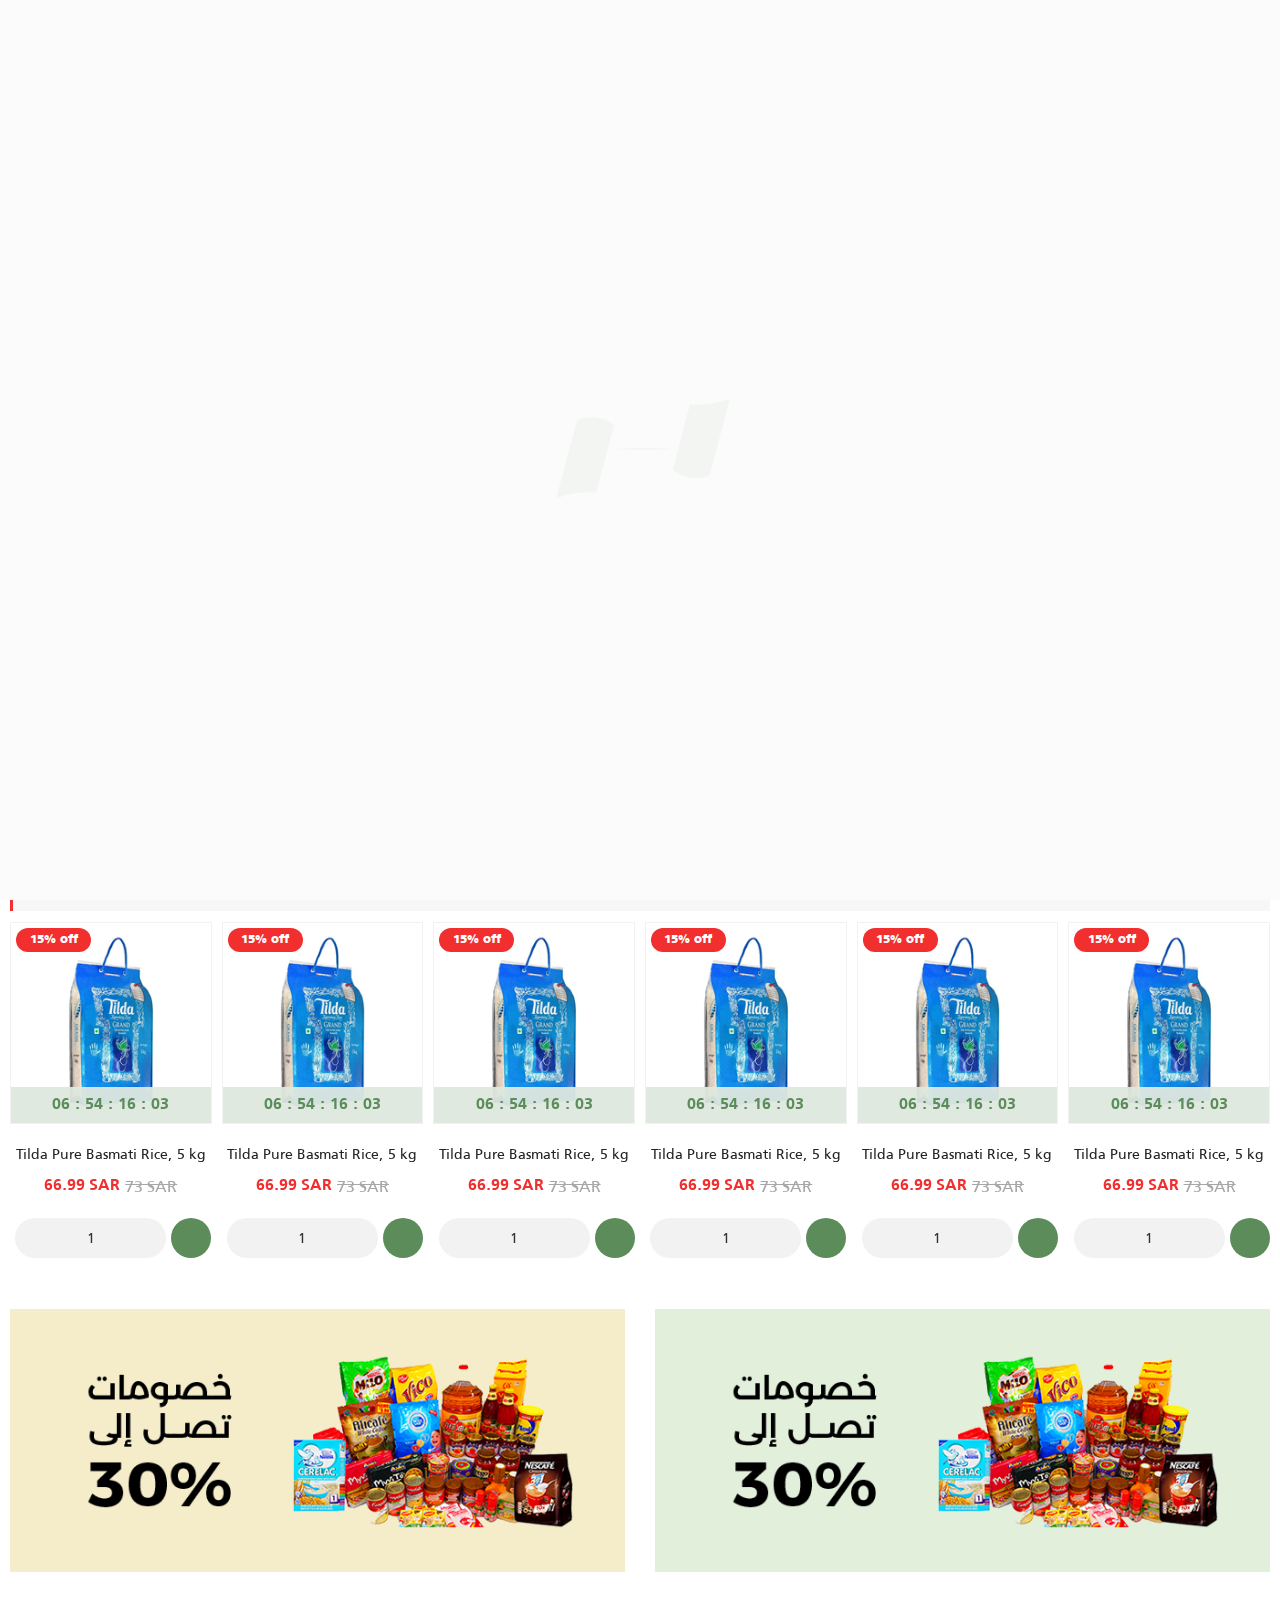
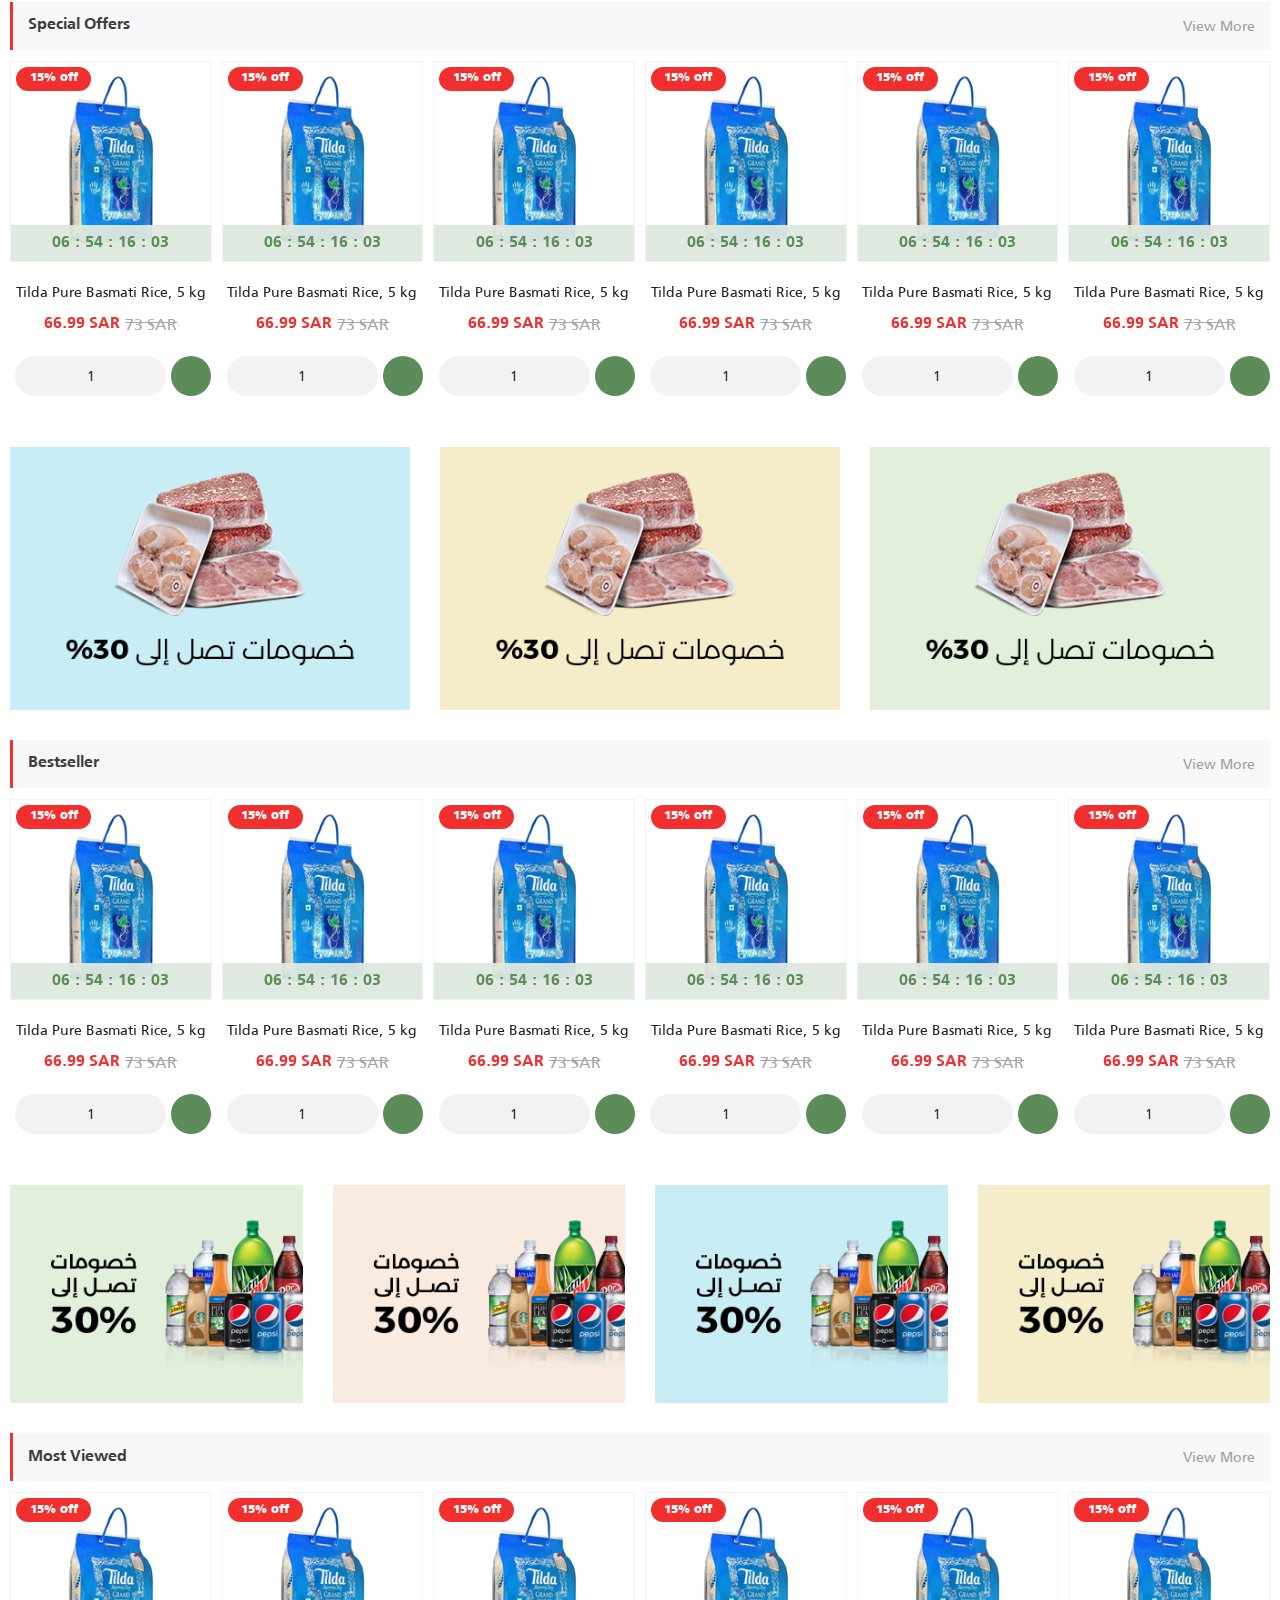
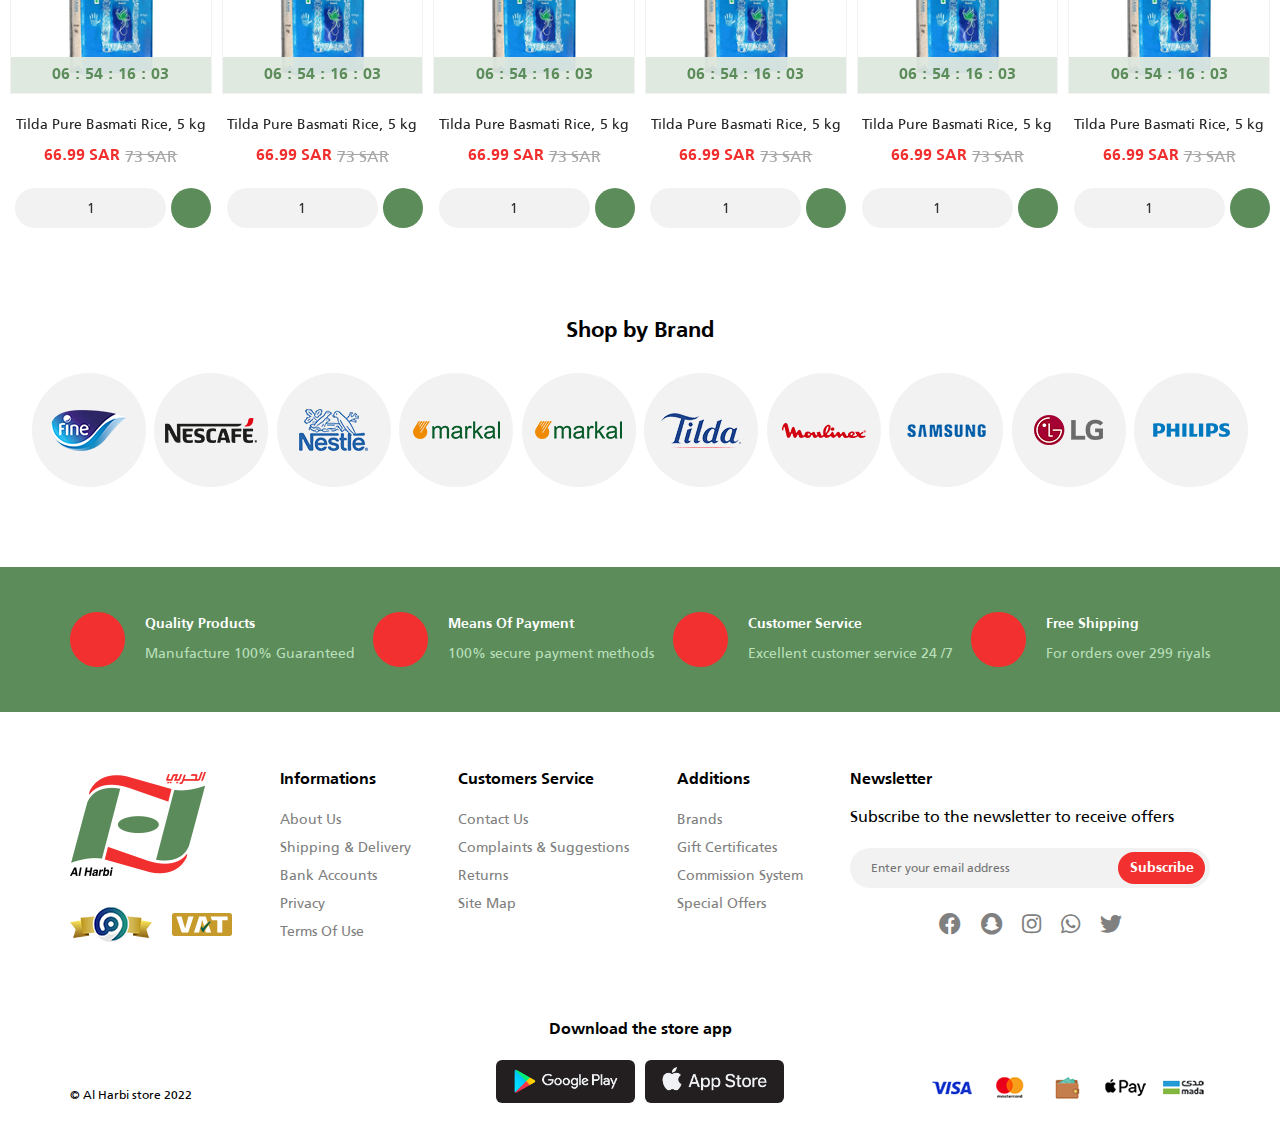
==== commit 7deebc70: "dit" ====
--- a/en.html
+++ b/en.html
@@ -109,9 +109,9 @@
           <div class="nav_top">
             <ul class="ul_gh ul_nav_top">
               <li><a href="#" class="anc_gh anc_nav_t"> Offers</a></li>
-              <li><a href="#" class="anc_gh anc_nav_t">New</a></li>
-              <li><a href="#" class="anc_gh anc_nav_t">Bestseller</a></li>
-              <li><a href="#" class="anc_gh anc_nav_t">Trademarks</a></li>
+              <li><a href="#" class="anc_gh anc_nav_t">new arrival</a></li>
+              <li><a href="#" class="anc_gh anc_nav_t">Bestsellers</a></li>
+              <li><a href="#" class="anc_gh anc_nav_t">brands</a></li>
             </ul>
           </div>
           <div class="user-shoping">
@@ -132,11 +132,11 @@
       </div>
       <nav class="nav_button">
         <ul class="ul_gh ul_nav_buttom">
-          <li><a href="#" class="anc_gh anc_nav_b b_red "> Presentations</a></li>
+          <li><a href="#" class="anc_gh anc_nav_b b_red "> offers</a></li>
           <li class="action_menu">
             <a href="#" class="anc_gh anc_nav_b">Exclusive at alharbi stores </a>
             <ul class="ul_menu ul_gh">
-              <li><a href="#" class="anc_gh anc_menu">sub</a></li>
+              <li><a href="#" class="anc_gh anc_menu">Exclusive at alharbi stores</a></li>
               <li><a href="#" class="anc_gh anc_menu"> sub</a></li>
               <li><a href="#" class="anc_gh anc_menu">sub</a></li>
             </ul>
--- a/style/main.css
+++ b/style/main.css
@@ -377,19 +377,6 @@
   justify-content: center;
   flex-direction: column;
 }
-.category .anc_cats img:hover {
-  filter: invert(100%) sepia(0%) saturate(7485%) hue-rotate(239deg) brightness(106%) contrast(98%);
-}
-.category .anc_cats:hover span {
-  color: #f12f2f;
-}
-.category .anc_cats:hover .img-cats {
-  background-color: #f12f2f;
-}
-.category .anc_cats:hover .img-cats img {
-  filter: invert(100%) sepia(0%) saturate(7485%) hue-rotate(239deg) brightness(106%) contrast(98%);
-  -webkit-filter: invert(100%) sepia(0%) saturate(7485%) hue-rotate(239deg) brightness(106%) contrast(98%);
-}
 .category .anc_cats span {
   font-size: 15px;
   line-height: 20px;
@@ -398,7 +385,7 @@
   height: 40px;
   transition: 0.5s;
 }
-.category .img-cats {
+.category .anc_cats .img-cats {
   display: flex;
   align-items: center;
   justify-content: center;
@@ -409,15 +396,27 @@
   margin-bottom: 10px;
   transition: 0.5s;
 }
-.category .img-cats img {
-  filter: invert(52%) sepia(18%) saturate(804%) hue-rotate(70deg) brightness(91%) contrast(93%);
+.category .anc_cats .img-cats img {
+  filter: brightness(0) saturate(100%) invert(52%) sepia(18%) saturate(804%) hue-rotate(70deg) brightness(91%) contrast(93%);
+}
+.category .anc_cats:hover span {
+  color: #f12f2f;
+}
+.category .anc_cats:hover .img-cats {
+  background-color: #f12f2f;
+}
+.category .anc_cats:hover .img-cats img {
+  filter: none;
 }
 
 @media only screen and (max-width: 767px) {
   .category {
     padding: 0;
   }
-  .category .img-cats {
+  html[dir=rtl] .category .anc_cats span {
+    font-size: 14px;
+  }
+  .category .anc_cats .img-cats {
     width: 105px;
     height: 105px;
   }
@@ -451,6 +450,9 @@
   position: relative;
 }
 
+.item-product {
+  padding: 1px 0;
+}
 .item-product .img_div_pro {
   position: relative;
   overflow: hidden;
@@ -521,11 +523,13 @@
   font-size: 16px;
   color: #f12f2f;
   font-weight: 700;
+  line-height: 1.5;
 }
 .item-product .price span {
   font-size: 16px;
   text-decoration: line-through;
   color: #a7a7a7;
+  line-height: 1.5;
 }
 .item-product .Quantity {
   width: 151px;
@@ -575,6 +579,9 @@
     height: 34px;
     width: 34px;
   }
+  html[dir=rtl] .item-product .img_div_pro .countdown span {
+    font-size: 14px;
+  }
   .item-product .Quantity {
     width: 115px;
     padding: 0 10px;
@@ -583,6 +590,7 @@
   }
   .item-product .price {
     flex-direction: column;
+    margin-bottom: 15px;
   }
   .new-secitioin,
 .offers_sectioin,
@@ -691,6 +699,7 @@
   align-items: center;
   justify-content: center;
   border: 2px solid transparent;
+  margin: auto;
 }
 .anc_brand:hover {
   border-color: #f12f2f;
@@ -785,7 +794,7 @@
     margin-bottom: 20px;
   }
   .feat_div > i {
-    margin-bottom: 10px;
+    margin-bottom: 15px;
   }
   html[dir=ltr] .feat_div .feat_p {
     font-size: 13px;
@@ -950,7 +959,8 @@
 .ul_nav_buttom {
   display: flex;
   align-items: center;
-  justify-content: space-between;
+  justify-content: start;
+  flex-wrap: wrap;
   background-color: #ffffff;
   padding: 0 10px;
 }
@@ -963,6 +973,8 @@
 }
 .ul_nav_buttom .anc_nav_b {
   padding: 15px 10px;
+  -webkit-margin-end: 5px;
+          margin-inline-end: 5px;
   font-size: 15px;
   text-transform: capitalize;
   color: #3c3c3c;
@@ -1004,11 +1016,17 @@
   z-index: -1;
   transition: 0.5s;
 }
-.ul_nav_buttom .action_menu .ul_menu .anc_menu {
+.ul_nav_buttom .action_menu .ul_menu li {
+  margin-bottom: 6px;
+}
+.ul_nav_buttom .action_menu .ul_menu li:last-child {
+  margin-bottom: 0;
+}
+.ul_nav_buttom .action_menu .ul_menu li .anc_menu {
   font-size: 14px;
   color: #a6a6a6;
 }
-.ul_nav_buttom .action_menu .ul_menu .anc_menu:hover {
+.ul_nav_buttom .action_menu .ul_menu li .anc_menu:hover {
   color: #f12f2f;
 }
 
@@ -1131,7 +1149,6 @@
   cursor: pointer;
 }
 .login-popup-parant .login-popup {
-  width: 439px;
   background-color: #ffffff;
   display: flex;
   flex-direction: column;
@@ -1146,20 +1163,21 @@
   font-size: 48px;
   color: #000000;
   text-align: center;
-  margin-bottom: 10px;
+  margin-bottom: 5px;
 }
 .login-popup-parant .login-popup h3 {
   font-size: 18px;
   color: #000000;
   font-weight: 700;
-  margin-bottom: 30px;
+  margin-bottom: 25px;
 }
 .login-popup-parant .forget_pass {
   font-size: 14px;
   color: #999999;
   font-weight: bold;
   text-align: center;
-  margin-bottom: 20px;
+  margin-bottom: 10px;
+  line-height: normal;
 }
 .login-popup-parant .forget_pass:hover {
   color: #f12f2f;
@@ -1177,7 +1195,7 @@
   display: flex;
   align-items: center;
   justify-content: center;
-  margin-bottom: 20px;
+  margin-bottom: 15px;
 }
 @media only screen and (max-width: 767px) {
   .login-popup-parant .btn_login {
@@ -1194,6 +1212,7 @@
   color: #000000;
   font-weight: 700;
   text-align: center;
+  line-height: normal;
 }
 .login-popup-parant .login-now a {
   font-size: 14px;
@@ -1204,16 +1223,17 @@
 .login-popup-parant .form-group {
   display: flex;
   flex-direction: column;
-  margin-bottom: 15px;
+  margin-bottom: 10px;
   width: 100%;
 }
 .login-popup-parant .form-group label {
   font-size: 14px;
   color: #000000;
   font-weight: 700;
-  margin-bottom: 10px;
+  margin-bottom: 6px;
   -webkit-margin-start: 20px;
           margin-inline-start: 20px;
+  line-height: normal;
 }
 .login-popup-parant .form-group label::after {
   content: "*";
@@ -1296,6 +1316,7 @@
   -webkit-margin-end: 30px;
           margin-inline-end: 30px;
   font-weight: 700;
+  text-transform: capitalize;
 }
 .nav_top .anc_nav_t:hover {
   color: #f12f2f;
@@ -1613,7 +1634,9 @@
   .copyright_parant .copyright {
     flex-direction: column;
     align-items: center;
-    margin-bottom: 20px;
+  }
+  .copyright_parant .copyright .div_app_parant {
+    margin-bottom: 25px;
   }
   .copyright_parant .copyright .app {
     order: 1;
@@ -1621,7 +1644,7 @@
   }
   .copyright_parant .copyright > img {
     order: 2;
-    margin-bottom: 10px;
+    margin-bottom: 25px;
   }
   .copyright_parant .copyright p {
     order: 3;
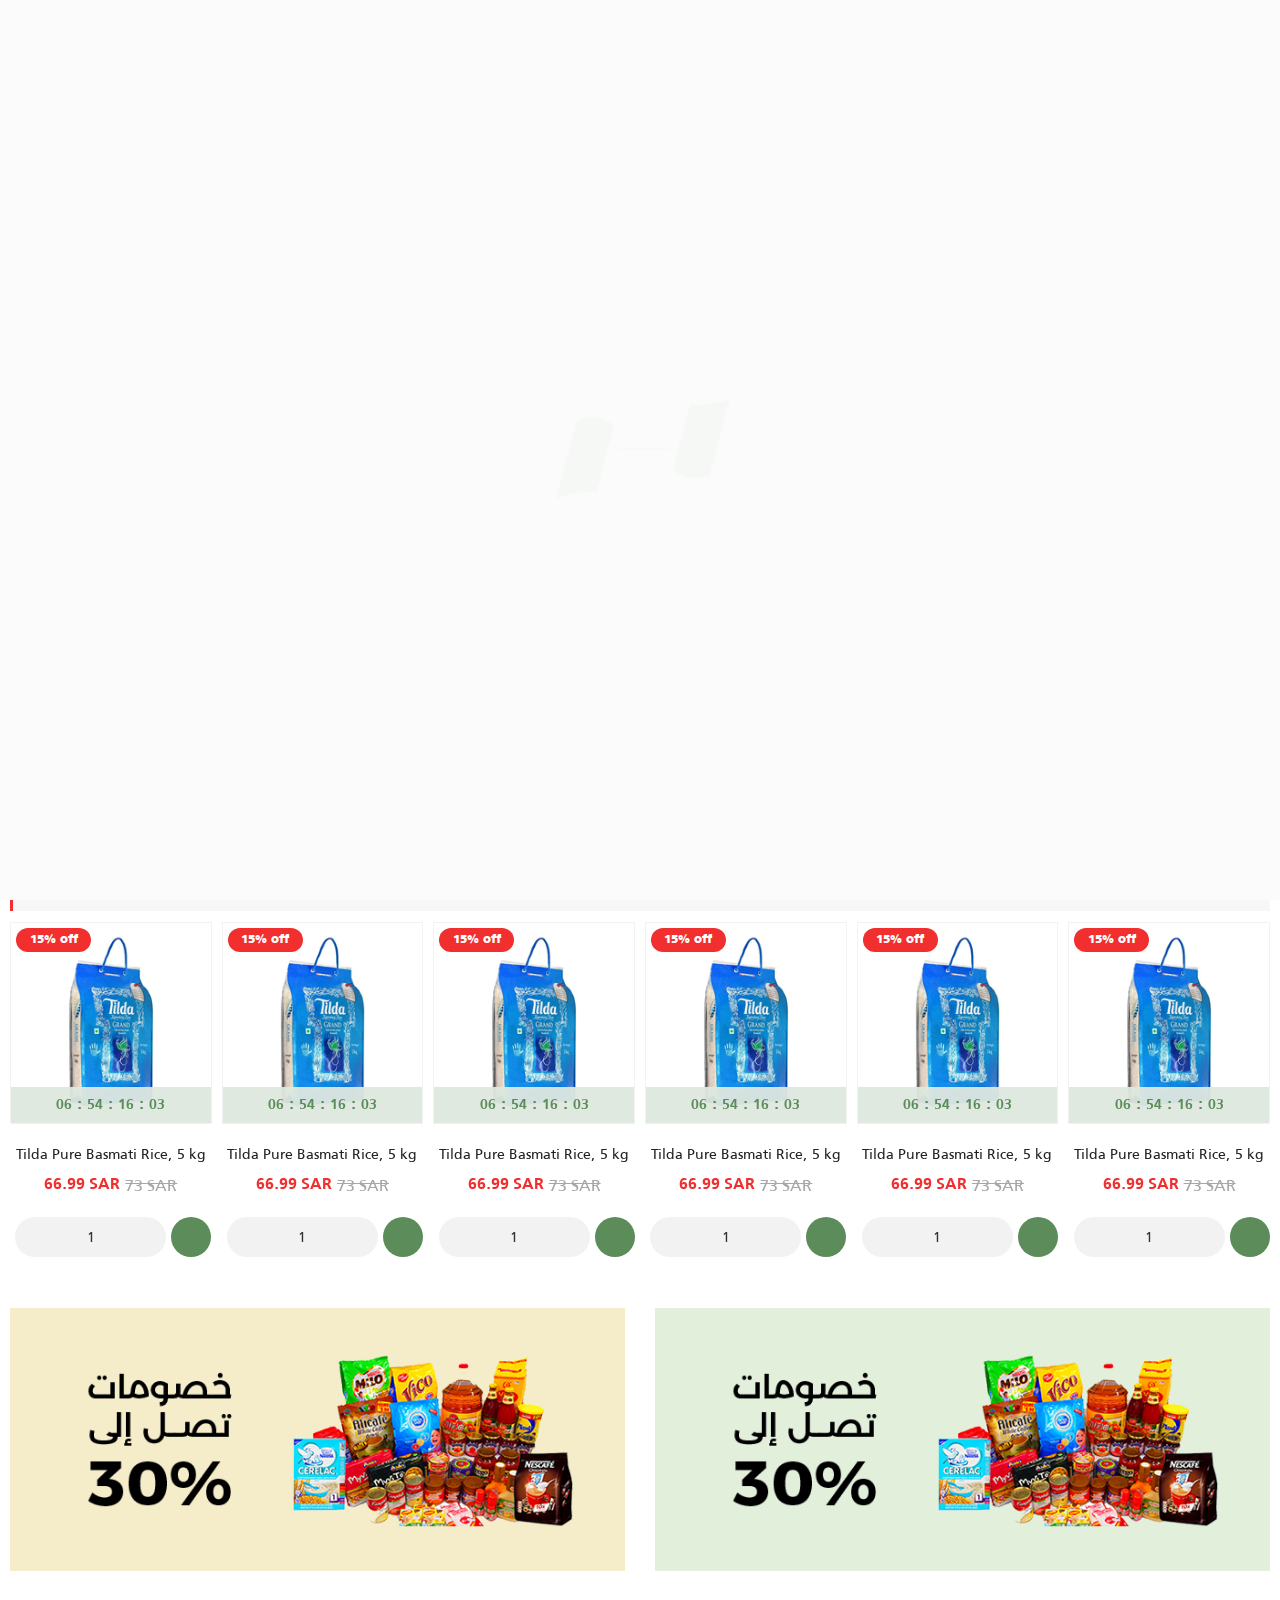
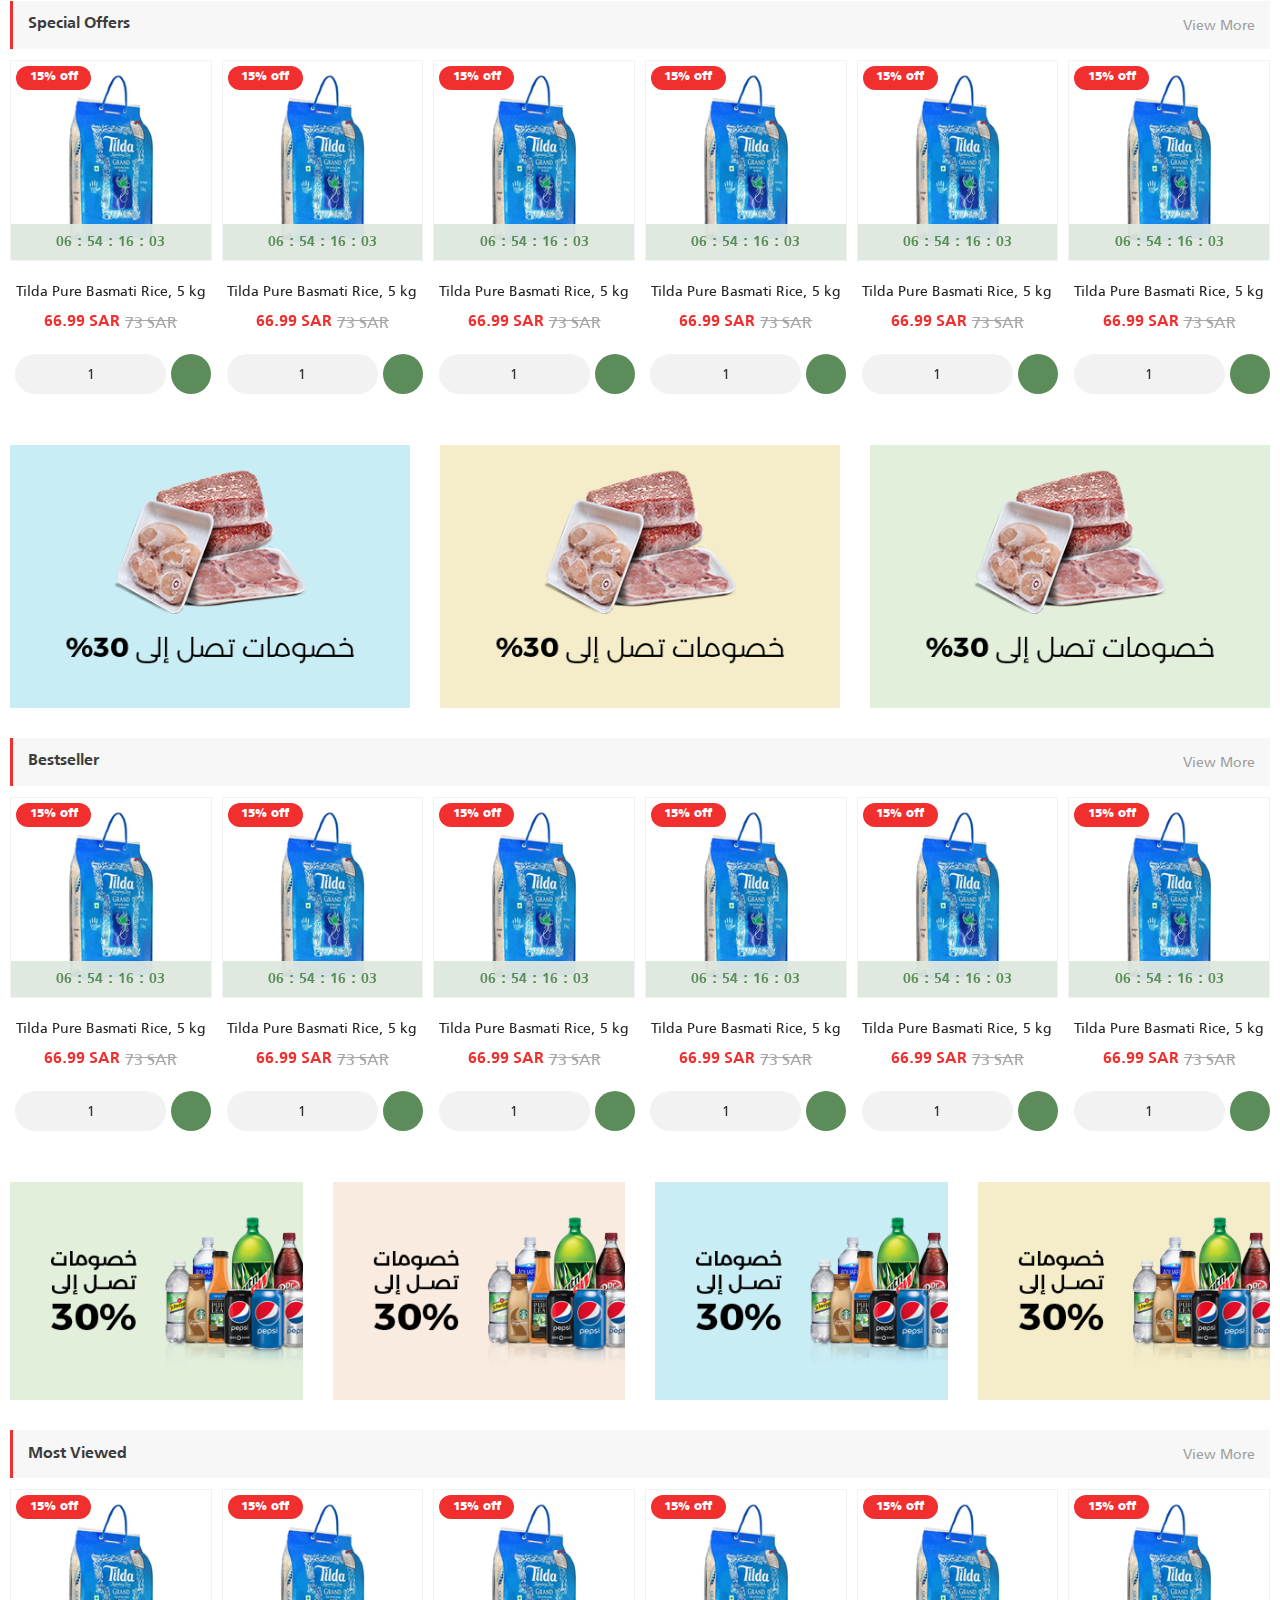
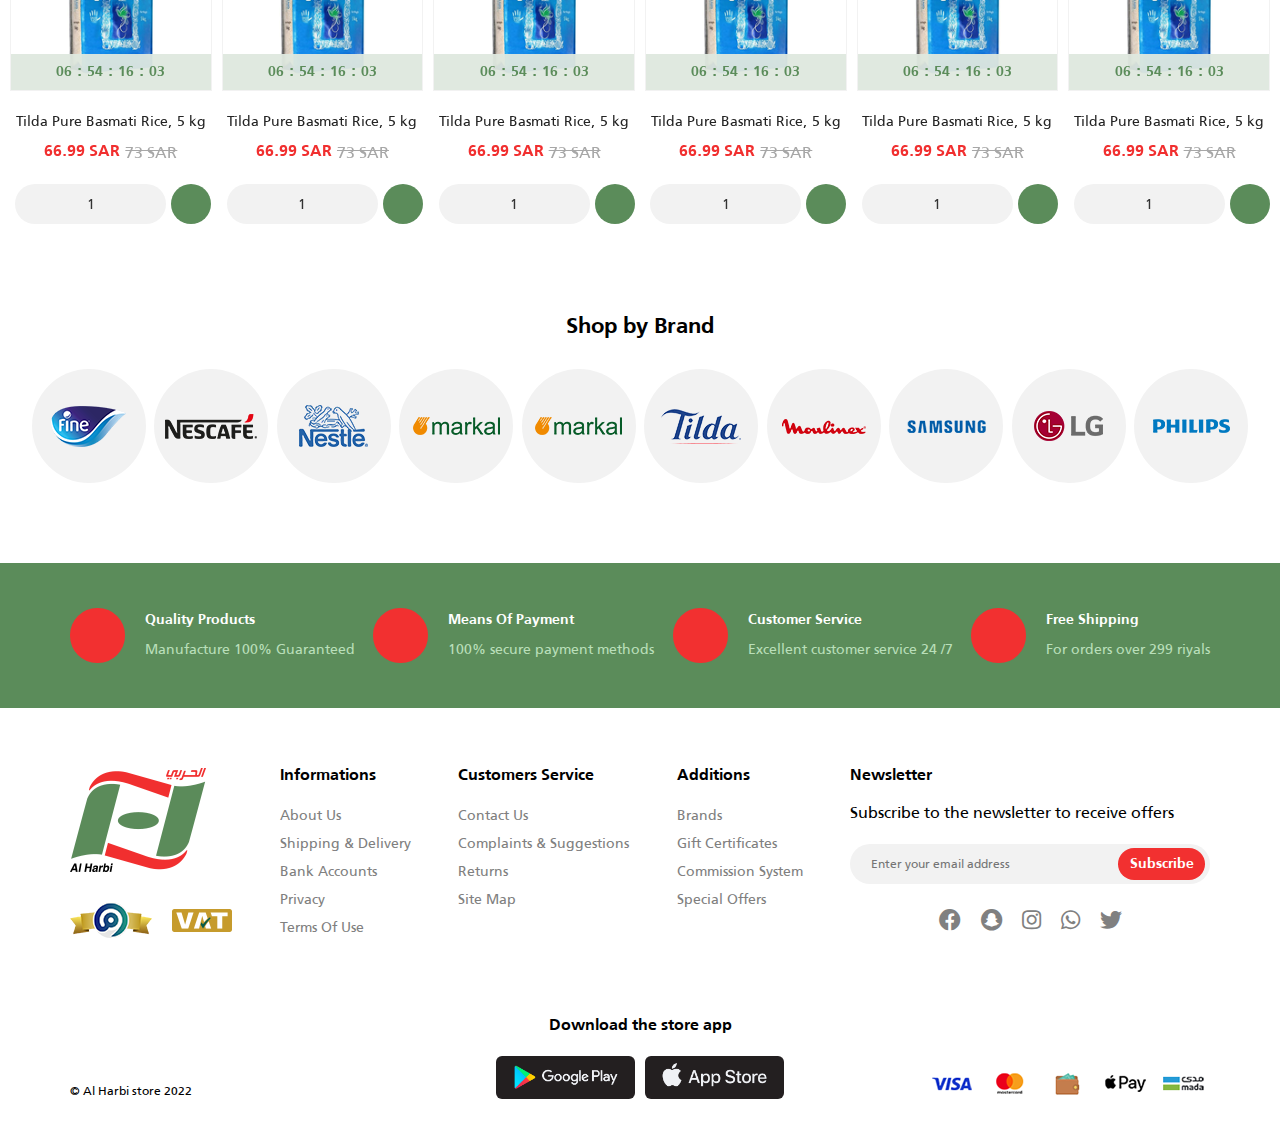
==== commit 2d7d44f7: "edit" ====
--- a/en.html
+++ b/en.html
@@ -396,368 +396,368 @@
                   </div>
                   <a href="#" class="anc_product_ anc_gh">Tilda Pure Basmati Rice, 5 kg</a>
                   <div class="price">
-                    <p class="m_P_gh">66.99 SAR</p>
-                    <span>73 SAR</span>
-                  </div>
-                  <div class="Quantity_cart">
-                    <div class="Quantity">
-                      <button class="btn_qty btn_gh"><i class="las la-plus"></i></button>
-                      <span class="num-qyt">1</span>
-                      <button class="btn_qty btn_gh"><i class="las la-minus"></i></button>
-                    </div>
-                    <button class="btn_gh btn_cart_">
-                      <i class="las la-shopping-cart"></i>
-                    </button>
-                  </div>
-
-                </div>
-              </div>
-              <div class="swiper-slide">
-                <div class="item-product">
-                  <div class="img_div_pro">
-                    <a href="#" class="anc_product anc_gh">
-                      <img src="images/product.png" alt="">
-                    </a>
-                    <div class="countdown">
-                      <span class="days">06</span>
-                      :
-                      <span class="hours">54</span>
-                      :
-                      <span class="minutes">16</span>
-                      :
-                      <span class="second">03</span>
-                    </div>
-                    <span class="offer-">15% off</span>
-
-                  </div>
-                  <a href="#" class="anc_product_ anc_gh">Tilda Pure Basmati Rice, 5 kg</a>
-                  <div class="price">
-                    <p class="m_P_gh">66.99 SAR</p>
-                    <span>73 SAR</span>
-                  </div>
-                  <div class="Quantity_cart">
-                    <div class="Quantity">
-                      <button class="btn_qty btn_gh"><i class="las la-plus"></i></button>
-                      <span class="num-qyt">1</span>
-                      <button class="btn_qty btn_gh"><i class="las la-minus"></i></button>
-                    </div>
-                    <button class="btn_gh btn_cart_">
-                      <i class="las la-shopping-cart"></i>
-                    </button>
-                  </div>
-
-                </div>
-              </div>
-              <div class="swiper-slide">
-                <div class="item-product">
-                  <div class="img_div_pro">
-                    <a href="#" class="anc_product anc_gh">
-                      <img src="images/product.png" alt="">
-                    </a>
-                    <div class="countdown">
-                      <span class="days">06</span>
-                      :
-                      <span class="hours">54</span>
-                      :
-                      <span class="minutes">16</span>
-                      :
-                      <span class="second">03</span>
-                    </div>
-                    <span class="offer-">15% off</span>
-
-                  </div>
-                  <a href="#" class="anc_product_ anc_gh">Tilda Pure Basmati Rice, 5 kg</a>
-                  <div class="price">
-                    <p class="m_P_gh">66.99 SAR</p>
-                    <span>73 SAR</span>
-                  </div>
-                  <div class="Quantity_cart">
-                    <div class="Quantity">
-                      <button class="btn_qty btn_gh"><i class="las la-plus"></i></button>
-                      <span class="num-qyt">1</span>
-                      <button class="btn_qty btn_gh"><i class="las la-minus"></i></button>
-                    </div>
-                    <button class="btn_gh btn_cart_">
-                      <i class="las la-shopping-cart"></i>
-                    </button>
-                  </div>
-
-                </div>
-              </div>
-              <div class="swiper-slide">
-                <div class="item-product">
-                  <div class="img_div_pro">
-                    <a href="#" class="anc_product anc_gh">
-                      <img src="images/product.png" alt="">
-                    </a>
-                    <div class="countdown">
-                      <span class="days">06</span>
-                      :
-                      <span class="hours">54</span>
-                      :
-                      <span class="minutes">16</span>
-                      :
-                      <span class="second">03</span>
-                    </div>
-                    <span class="offer-">15% off</span>
-
-                  </div>
-                  <a href="#" class="anc_product_ anc_gh">Tilda Pure Basmati Rice, 5 kg</a>
-                  <div class="price">
-                    <p class="m_P_gh">66.99 SAR</p>
-                    <span>73 SAR</span>
-                  </div>
-                  <div class="Quantity_cart">
-                    <div class="Quantity">
-                      <button class="btn_qty btn_gh"><i class="las la-plus"></i></button>
-                      <span class="num-qyt">1</span>
-                      <button class="btn_qty btn_gh"><i class="las la-minus"></i></button>
-                    </div>
-                    <button class="btn_gh btn_cart_">
-                      <i class="las la-shopping-cart"></i>
-                    </button>
-                  </div>
-
-                </div>
-              </div>
-              <div class="swiper-slide">
-                <div class="item-product">
-                  <div class="img_div_pro">
-                    <a href="#" class="anc_product anc_gh">
-                      <img src="images/product.png" alt="">
-                    </a>
-                    <div class="countdown">
-                      <span class="days">06</span>
-                      :
-                      <span class="hours">54</span>
-                      :
-                      <span class="minutes">16</span>
-                      :
-                      <span class="second">03</span>
-                    </div>
-                    <span class="offer-">15% off</span>
-
-                  </div>
-                  <a href="#" class="anc_product_ anc_gh">Tilda Pure Basmati Rice, 5 kg</a>
-                  <div class="price">
-                    <p class="m_P_gh">66.99 SAR</p>
-                    <span>73 SAR</span>
-                  </div>
-                  <div class="Quantity_cart">
-                    <div class="Quantity">
-                      <button class="btn_qty btn_gh"><i class="las la-plus"></i></button>
-                      <span class="num-qyt">1</span>
-                      <button class="btn_qty btn_gh"><i class="las la-minus"></i></button>
-                    </div>
-                    <button class="btn_gh btn_cart_">
-                      <i class="las la-shopping-cart"></i>
-                    </button>
-                  </div>
-
-                </div>
-              </div>
-              <div class="swiper-slide">
-                <div class="item-product">
-                  <div class="img_div_pro">
-                    <a href="#" class="anc_product anc_gh">
-                      <img src="images/product.png" alt="">
-                    </a>
-                    <div class="countdown">
-                      <span class="days">06</span>
-                      :
-                      <span class="hours">54</span>
-                      :
-                      <span class="minutes">16</span>
-                      :
-                      <span class="second">03</span>
-                    </div>
-                    <span class="offer-">15% off</span>
-
-                  </div>
-                  <a href="#" class="anc_product_ anc_gh">Tilda Pure Basmati Rice, 5 kg</a>
-                  <div class="price">
-                    <p class="m_P_gh">66.99 SAR</p>
-                    <span>73 SAR</span>
-                  </div>
-                  <div class="Quantity_cart">
-                    <div class="Quantity">
-                      <button class="btn_qty btn_gh"><i class="las la-plus"></i></button>
-                      <span class="num-qyt">1</span>
-                      <button class="btn_qty btn_gh"><i class="las la-minus"></i></button>
-                    </div>
-                    <button class="btn_gh btn_cart_">
-                      <i class="las la-shopping-cart"></i>
-                    </button>
-                  </div>
-
-                </div>
-              </div>
-              <div class="swiper-slide">
-                <div class="item-product">
-                  <div class="img_div_pro">
-                    <a href="#" class="anc_product anc_gh">
-                      <img src="images/product.png" alt="">
-                    </a>
-                    <div class="countdown">
-                      <span class="days">06</span>
-                      :
-                      <span class="hours">54</span>
-                      :
-                      <span class="minutes">16</span>
-                      :
-                      <span class="second">03</span>
-                    </div>
-                    <span class="offer-">15% off</span>
-
-                  </div>
-                  <a href="#" class="anc_product_ anc_gh">Tilda Pure Basmati Rice, 5 kg</a>
-                  <div class="price">
-                    <p class="m_P_gh">66.99 SAR</p>
-                    <span>73 SAR</span>
-                  </div>
-                  <div class="Quantity_cart">
-                    <div class="Quantity">
-                      <button class="btn_qty btn_gh"><i class="las la-plus"></i></button>
-                      <span class="num-qyt">1</span>
-                      <button class="btn_qty btn_gh"><i class="las la-minus"></i></button>
-                    </div>
-                    <button class="btn_gh btn_cart_">
-                      <i class="las la-shopping-cart"></i>
-                    </button>
-                  </div>
-
-                </div>
-              </div>
-              <div class="swiper-slide">
-                <div class="item-product">
-                  <div class="img_div_pro">
-                    <a href="#" class="anc_product anc_gh">
-                      <img src="images/product.png" alt="">
-                    </a>
-                    <div class="countdown">
-                      <span class="days">06</span>
-                      :
-                      <span class="hours">54</span>
-                      :
-                      <span class="minutes">16</span>
-                      :
-                      <span class="second">03</span>
-                    </div>
-                    <span class="offer-">15% off</span>
-
-                  </div>
-                  <a href="#" class="anc_product_ anc_gh">Tilda Pure Basmati Rice, 5 kg</a>
-                  <div class="price">
-                    <p class="m_P_gh">66.99 SAR</p>
-                    <span>73 SAR</span>
-                  </div>
-                  <div class="Quantity_cart">
-                    <div class="Quantity">
-                      <button class="btn_qty btn_gh"><i class="las la-plus"></i></button>
-                      <span class="num-qyt">1</span>
-                      <button class="btn_qty btn_gh"><i class="las la-minus"></i></button>
-                    </div>
-                    <button class="btn_gh btn_cart_">
-                      <i class="las la-shopping-cart"></i>
-                    </button>
-                  </div>
-
-                </div>
-              </div>
-              <div class="swiper-slide">
-                <div class="item-product">
-                  <div class="img_div_pro">
-                    <a href="#" class="anc_product anc_gh">
-                      <img src="images/product.png" alt="">
-                    </a>
-                    <div class="countdown">
-                      <span class="days">06</span>
-                      :
-                      <span class="hours">54</span>
-                      :
-                      <span class="minutes">16</span>
-                      :
-                      <span class="second">03</span>
-                    </div>
-                    <span class="offer-">15% off</span>
-
-                  </div>
-                  <a href="#" class="anc_product_ anc_gh">Tilda Pure Basmati Rice, 5 kg</a>
-                  <div class="price">
-                    <p class="m_P_gh">66.99 SAR</p>
-                    <span>73 SAR</span>
-                  </div>
-                  <div class="Quantity_cart">
-                    <div class="Quantity">
-                      <button class="btn_qty btn_gh"><i class="las la-plus"></i></button>
-                      <span class="num-qyt">1</span>
-                      <button class="btn_qty btn_gh"><i class="las la-minus"></i></button>
-                    </div>
-                    <button class="btn_gh btn_cart_">
-                      <i class="las la-shopping-cart"></i>
-                    </button>
-                  </div>
-
-                </div>
-              </div>
-              <div class="swiper-slide">
-                <div class="item-product">
-                  <div class="img_div_pro">
-                    <a href="#" class="anc_product anc_gh">
-                      <img src="images/product.png" alt="">
-                    </a>
-                    <div class="countdown">
-                      <span class="days">06</span>
-                      :
-                      <span class="hours">54</span>
-                      :
-                      <span class="minutes">16</span>
-                      :
-                      <span class="second">03</span>
-                    </div>
-                    <span class="offer-">15% off</span>
-
-                  </div>
-                  <a href="#" class="anc_product_ anc_gh">Tilda Pure Basmati Rice, 5 kg</a>
-                  <div class="price">
-                    <p class="m_P_gh">66.99 SAR</p>
-                    <span>73 SAR</span>
-                  </div>
-                  <div class="Quantity_cart">
-                    <div class="Quantity">
-                      <button class="btn_qty btn_gh"><i class="las la-plus"></i></button>
-                      <span class="num-qyt">1</span>
-                      <button class="btn_qty btn_gh"><i class="las la-minus"></i></button>
-                    </div>
-                    <button class="btn_gh btn_cart_">
-                      <i class="las la-shopping-cart"></i>
-                    </button>
-                  </div>
-
-                </div>
-              </div>
-              <div class="swiper-slide">
-                <div class="item-product">
-                  <div class="img_div_pro">
-                    <a href="#" class="anc_product anc_gh">
-                      <img src="images/product.png" alt="">
-                    </a>
-                    <div class="countdown">
-                      <span class="days">06</span>
-                      :
-                      <span class="hours">54</span>
-                      :
-                      <span class="minutes">16</span>
-                      :
-                      <span class="second">03</span>
-                    </div>
-                    <span class="offer-">15% off</span>
-
-                  </div>
-                  <a href="#" class="anc_product_ anc_gh">Tilda Pure Basmati Rice, 5 kg</a>
-                  <div class="price">
-                    <p class="m_P_gh">66.99 SAR</p>
-                    <span>73 SAR</span>
+                    <span class="m_P_gh offer_price">66.99 SAR</span>
+                    <span class="before_price">73 SAR</span>
+                  </div>
+                  <div class="Quantity_cart">
+                    <div class="Quantity">
+                      <button class="btn_qty btn_gh"><i class="las la-plus"></i></button>
+                      <span class="num-qyt">1</span>
+                      <button class="btn_qty btn_gh"><i class="las la-minus"></i></button>
+                    </div>
+                    <button class="btn_gh btn_cart_">
+                      <i class="las la-shopping-cart"></i>
+                    </button>
+                  </div>
+
+                </div>
+              </div>
+              <div class="swiper-slide">
+                <div class="item-product">
+                  <div class="img_div_pro">
+                    <a href="#" class="anc_product anc_gh">
+                      <img src="images/product.png" alt="">
+                    </a>
+                    <div class="countdown">
+                      <span class="days">06</span>
+                      :
+                      <span class="hours">54</span>
+                      :
+                      <span class="minutes">16</span>
+                      :
+                      <span class="second">03</span>
+                    </div>
+                    <span class="offer-">15% off</span>
+
+                  </div>
+                  <a href="#" class="anc_product_ anc_gh">Tilda Pure Basmati Rice, 5 kg</a>
+                  <div class="price">
+                    <span class="m_P_gh offer_price">66.99 SAR</span>
+                    <span class="before_price">73 SAR</span>
+                  </div>
+                  <div class="Quantity_cart">
+                    <div class="Quantity">
+                      <button class="btn_qty btn_gh"><i class="las la-plus"></i></button>
+                      <span class="num-qyt">1</span>
+                      <button class="btn_qty btn_gh"><i class="las la-minus"></i></button>
+                    </div>
+                    <button class="btn_gh btn_cart_">
+                      <i class="las la-shopping-cart"></i>
+                    </button>
+                  </div>
+
+                </div>
+              </div>
+              <div class="swiper-slide">
+                <div class="item-product">
+                  <div class="img_div_pro">
+                    <a href="#" class="anc_product anc_gh">
+                      <img src="images/product.png" alt="">
+                    </a>
+                    <div class="countdown">
+                      <span class="days">06</span>
+                      :
+                      <span class="hours">54</span>
+                      :
+                      <span class="minutes">16</span>
+                      :
+                      <span class="second">03</span>
+                    </div>
+                    <span class="offer-">15% off</span>
+
+                  </div>
+                  <a href="#" class="anc_product_ anc_gh">Tilda Pure Basmati Rice, 5 kg</a>
+                  <div class="price">
+                    <span class="m_P_gh offer_price">66.99 SAR</span>
+                    <span class="before_price">73 SAR</span>
+                  </div>
+                  <div class="Quantity_cart">
+                    <div class="Quantity">
+                      <button class="btn_qty btn_gh"><i class="las la-plus"></i></button>
+                      <span class="num-qyt">1</span>
+                      <button class="btn_qty btn_gh"><i class="las la-minus"></i></button>
+                    </div>
+                    <button class="btn_gh btn_cart_">
+                      <i class="las la-shopping-cart"></i>
+                    </button>
+                  </div>
+
+                </div>
+              </div>
+              <div class="swiper-slide">
+                <div class="item-product">
+                  <div class="img_div_pro">
+                    <a href="#" class="anc_product anc_gh">
+                      <img src="images/product.png" alt="">
+                    </a>
+                    <div class="countdown">
+                      <span class="days">06</span>
+                      :
+                      <span class="hours">54</span>
+                      :
+                      <span class="minutes">16</span>
+                      :
+                      <span class="second">03</span>
+                    </div>
+                    <span class="offer-">15% off</span>
+
+                  </div>
+                  <a href="#" class="anc_product_ anc_gh">Tilda Pure Basmati Rice, 5 kg</a>
+                  <div class="price">
+                    <span class="m_P_gh offer_price">66.99 SAR</span>
+                    <span class="before_price">73 SAR</span>
+                  </div>
+                  <div class="Quantity_cart">
+                    <div class="Quantity">
+                      <button class="btn_qty btn_gh"><i class="las la-plus"></i></button>
+                      <span class="num-qyt">1</span>
+                      <button class="btn_qty btn_gh"><i class="las la-minus"></i></button>
+                    </div>
+                    <button class="btn_gh btn_cart_">
+                      <i class="las la-shopping-cart"></i>
+                    </button>
+                  </div>
+
+                </div>
+              </div>
+              <div class="swiper-slide">
+                <div class="item-product">
+                  <div class="img_div_pro">
+                    <a href="#" class="anc_product anc_gh">
+                      <img src="images/product.png" alt="">
+                    </a>
+                    <div class="countdown">
+                      <span class="days">06</span>
+                      :
+                      <span class="hours">54</span>
+                      :
+                      <span class="minutes">16</span>
+                      :
+                      <span class="second">03</span>
+                    </div>
+                    <span class="offer-">15% off</span>
+
+                  </div>
+                  <a href="#" class="anc_product_ anc_gh">Tilda Pure Basmati Rice, 5 kg</a>
+                  <div class="price">
+                    <span class="m_P_gh offer_price">66.99 SAR</span>
+                    <span class="before_price">73 SAR</span>
+                  </div>
+                  <div class="Quantity_cart">
+                    <div class="Quantity">
+                      <button class="btn_qty btn_gh"><i class="las la-plus"></i></button>
+                      <span class="num-qyt">1</span>
+                      <button class="btn_qty btn_gh"><i class="las la-minus"></i></button>
+                    </div>
+                    <button class="btn_gh btn_cart_">
+                      <i class="las la-shopping-cart"></i>
+                    </button>
+                  </div>
+
+                </div>
+              </div>
+              <div class="swiper-slide">
+                <div class="item-product">
+                  <div class="img_div_pro">
+                    <a href="#" class="anc_product anc_gh">
+                      <img src="images/product.png" alt="">
+                    </a>
+                    <div class="countdown">
+                      <span class="days">06</span>
+                      :
+                      <span class="hours">54</span>
+                      :
+                      <span class="minutes">16</span>
+                      :
+                      <span class="second">03</span>
+                    </div>
+                    <span class="offer-">15% off</span>
+
+                  </div>
+                  <a href="#" class="anc_product_ anc_gh">Tilda Pure Basmati Rice, 5 kg</a>
+                  <div class="price">
+                    <span class="m_P_gh offer_price">66.99 SAR</span>
+                    <span class="before_price">73 SAR</span>
+                  </div>
+                  <div class="Quantity_cart">
+                    <div class="Quantity">
+                      <button class="btn_qty btn_gh"><i class="las la-plus"></i></button>
+                      <span class="num-qyt">1</span>
+                      <button class="btn_qty btn_gh"><i class="las la-minus"></i></button>
+                    </div>
+                    <button class="btn_gh btn_cart_">
+                      <i class="las la-shopping-cart"></i>
+                    </button>
+                  </div>
+
+                </div>
+              </div>
+              <div class="swiper-slide">
+                <div class="item-product">
+                  <div class="img_div_pro">
+                    <a href="#" class="anc_product anc_gh">
+                      <img src="images/product.png" alt="">
+                    </a>
+                    <div class="countdown">
+                      <span class="days">06</span>
+                      :
+                      <span class="hours">54</span>
+                      :
+                      <span class="minutes">16</span>
+                      :
+                      <span class="second">03</span>
+                    </div>
+                    <span class="offer-">15% off</span>
+
+                  </div>
+                  <a href="#" class="anc_product_ anc_gh">Tilda Pure Basmati Rice, 5 kg</a>
+                  <div class="price">
+                    <span class="m_P_gh offer_price">66.99 SAR</span>
+                    <span class="before_price">73 SAR</span>
+                  </div>
+                  <div class="Quantity_cart">
+                    <div class="Quantity">
+                      <button class="btn_qty btn_gh"><i class="las la-plus"></i></button>
+                      <span class="num-qyt">1</span>
+                      <button class="btn_qty btn_gh"><i class="las la-minus"></i></button>
+                    </div>
+                    <button class="btn_gh btn_cart_">
+                      <i class="las la-shopping-cart"></i>
+                    </button>
+                  </div>
+
+                </div>
+              </div>
+              <div class="swiper-slide">
+                <div class="item-product">
+                  <div class="img_div_pro">
+                    <a href="#" class="anc_product anc_gh">
+                      <img src="images/product.png" alt="">
+                    </a>
+                    <div class="countdown">
+                      <span class="days">06</span>
+                      :
+                      <span class="hours">54</span>
+                      :
+                      <span class="minutes">16</span>
+                      :
+                      <span class="second">03</span>
+                    </div>
+                    <span class="offer-">15% off</span>
+
+                  </div>
+                  <a href="#" class="anc_product_ anc_gh">Tilda Pure Basmati Rice, 5 kg</a>
+                  <div class="price">
+                    <span class="m_P_gh offer_price">66.99 SAR</span>
+                    <span class="before_price">73 SAR</span>
+                  </div>
+                  <div class="Quantity_cart">
+                    <div class="Quantity">
+                      <button class="btn_qty btn_gh"><i class="las la-plus"></i></button>
+                      <span class="num-qyt">1</span>
+                      <button class="btn_qty btn_gh"><i class="las la-minus"></i></button>
+                    </div>
+                    <button class="btn_gh btn_cart_">
+                      <i class="las la-shopping-cart"></i>
+                    </button>
+                  </div>
+
+                </div>
+              </div>
+              <div class="swiper-slide">
+                <div class="item-product">
+                  <div class="img_div_pro">
+                    <a href="#" class="anc_product anc_gh">
+                      <img src="images/product.png" alt="">
+                    </a>
+                    <div class="countdown">
+                      <span class="days">06</span>
+                      :
+                      <span class="hours">54</span>
+                      :
+                      <span class="minutes">16</span>
+                      :
+                      <span class="second">03</span>
+                    </div>
+                    <span class="offer-">15% off</span>
+
+                  </div>
+                  <a href="#" class="anc_product_ anc_gh">Tilda Pure Basmati Rice, 5 kg</a>
+                  <div class="price">
+                    <span class="m_P_gh offer_price">66.99 SAR</span>
+                    <span class="before_price">73 SAR</span>
+                  </div>
+                  <div class="Quantity_cart">
+                    <div class="Quantity">
+                      <button class="btn_qty btn_gh"><i class="las la-plus"></i></button>
+                      <span class="num-qyt">1</span>
+                      <button class="btn_qty btn_gh"><i class="las la-minus"></i></button>
+                    </div>
+                    <button class="btn_gh btn_cart_">
+                      <i class="las la-shopping-cart"></i>
+                    </button>
+                  </div>
+
+                </div>
+              </div>
+              <div class="swiper-slide">
+                <div class="item-product">
+                  <div class="img_div_pro">
+                    <a href="#" class="anc_product anc_gh">
+                      <img src="images/product.png" alt="">
+                    </a>
+                    <div class="countdown">
+                      <span class="days">06</span>
+                      :
+                      <span class="hours">54</span>
+                      :
+                      <span class="minutes">16</span>
+                      :
+                      <span class="second">03</span>
+                    </div>
+                    <span class="offer-">15% off</span>
+
+                  </div>
+                  <a href="#" class="anc_product_ anc_gh">Tilda Pure Basmati Rice, 5 kg</a>
+                  <div class="price">
+                    <span class="m_P_gh offer_price">66.99 SAR</span>
+                    <span class="before_price">73 SAR</span>
+                  </div>
+                  <div class="Quantity_cart">
+                    <div class="Quantity">
+                      <button class="btn_qty btn_gh"><i class="las la-plus"></i></button>
+                      <span class="num-qyt">1</span>
+                      <button class="btn_qty btn_gh"><i class="las la-minus"></i></button>
+                    </div>
+                    <button class="btn_gh btn_cart_">
+                      <i class="las la-shopping-cart"></i>
+                    </button>
+                  </div>
+
+                </div>
+              </div>
+              <div class="swiper-slide">
+                <div class="item-product">
+                  <div class="img_div_pro">
+                    <a href="#" class="anc_product anc_gh">
+                      <img src="images/product.png" alt="">
+                    </a>
+                    <div class="countdown">
+                      <span class="days">06</span>
+                      :
+                      <span class="hours">54</span>
+                      :
+                      <span class="minutes">16</span>
+                      :
+                      <span class="second">03</span>
+                    </div>
+                    <span class="offer-">15% off</span>
+
+                  </div>
+                  <a href="#" class="anc_product_ anc_gh">Tilda Pure Basmati Rice, 5 kg</a>
+                  <div class="price">
+                    <span class="m_P_gh offer_price">66.99 SAR</span>
+                    <span class="before_price">73 SAR</span>
                   </div>
                   <div class="Quantity_cart">
                     <div class="Quantity">
@@ -831,368 +831,368 @@
                   </div>
                   <a href="#" class="anc_product_ anc_gh">Tilda Pure Basmati Rice, 5 kg</a>
                   <div class="price">
-                    <p class="m_P_gh">66.99 SAR</p>
-                    <span>73 SAR</span>
-                  </div>
-                  <div class="Quantity_cart">
-                    <div class="Quantity">
-                      <button class="btn_qty btn_gh"><i class="las la-plus"></i></button>
-                      <span class="num-qyt">1</span>
-                      <button class="btn_qty btn_gh"><i class="las la-minus"></i></button>
-                    </div>
-                    <button class="btn_gh btn_cart_">
-                      <i class="las la-shopping-cart"></i>
-                    </button>
-                  </div>
-
-                </div>
-              </div>
-              <div class="swiper-slide">
-                <div class="item-product">
-                  <div class="img_div_pro">
-                    <a href="#" class="anc_product anc_gh">
-                      <img src="images/product.png" alt="">
-                    </a>
-                    <div class="countdown">
-                      <span class="days">06</span>
-                      :
-                      <span class="hours">54</span>
-                      :
-                      <span class="minutes">16</span>
-                      :
-                      <span class="second">03</span>
-                    </div>
-                    <span class="offer-">15% off</span>
-
-                  </div>
-                  <a href="#" class="anc_product_ anc_gh">Tilda Pure Basmati Rice, 5 kg</a>
-                  <div class="price">
-                    <p class="m_P_gh">66.99 SAR</p>
-                    <span>73 SAR</span>
-                  </div>
-                  <div class="Quantity_cart">
-                    <div class="Quantity">
-                      <button class="btn_qty btn_gh"><i class="las la-plus"></i></button>
-                      <span class="num-qyt">1</span>
-                      <button class="btn_qty btn_gh"><i class="las la-minus"></i></button>
-                    </div>
-                    <button class="btn_gh btn_cart_">
-                      <i class="las la-shopping-cart"></i>
-                    </button>
-                  </div>
-
-                </div>
-              </div>
-              <div class="swiper-slide">
-                <div class="item-product">
-                  <div class="img_div_pro">
-                    <a href="#" class="anc_product anc_gh">
-                      <img src="images/product.png" alt="">
-                    </a>
-                    <div class="countdown">
-                      <span class="days">06</span>
-                      :
-                      <span class="hours">54</span>
-                      :
-                      <span class="minutes">16</span>
-                      :
-                      <span class="second">03</span>
-                    </div>
-                    <span class="offer-">15% off</span>
-
-                  </div>
-                  <a href="#" class="anc_product_ anc_gh">Tilda Pure Basmati Rice, 5 kg</a>
-                  <div class="price">
-                    <p class="m_P_gh">66.99 SAR</p>
-                    <span>73 SAR</span>
-                  </div>
-                  <div class="Quantity_cart">
-                    <div class="Quantity">
-                      <button class="btn_qty btn_gh"><i class="las la-plus"></i></button>
-                      <span class="num-qyt">1</span>
-                      <button class="btn_qty btn_gh"><i class="las la-minus"></i></button>
-                    </div>
-                    <button class="btn_gh btn_cart_">
-                      <i class="las la-shopping-cart"></i>
-                    </button>
-                  </div>
-
-                </div>
-              </div>
-              <div class="swiper-slide">
-                <div class="item-product">
-                  <div class="img_div_pro">
-                    <a href="#" class="anc_product anc_gh">
-                      <img src="images/product.png" alt="">
-                    </a>
-                    <div class="countdown">
-                      <span class="days">06</span>
-                      :
-                      <span class="hours">54</span>
-                      :
-                      <span class="minutes">16</span>
-                      :
-                      <span class="second">03</span>
-                    </div>
-                    <span class="offer-">15% off</span>
-
-                  </div>
-                  <a href="#" class="anc_product_ anc_gh">Tilda Pure Basmati Rice, 5 kg</a>
-                  <div class="price">
-                    <p class="m_P_gh">66.99 SAR</p>
-                    <span>73 SAR</span>
-                  </div>
-                  <div class="Quantity_cart">
-                    <div class="Quantity">
-                      <button class="btn_qty btn_gh"><i class="las la-plus"></i></button>
-                      <span class="num-qyt">1</span>
-                      <button class="btn_qty btn_gh"><i class="las la-minus"></i></button>
-                    </div>
-                    <button class="btn_gh btn_cart_">
-                      <i class="las la-shopping-cart"></i>
-                    </button>
-                  </div>
-
-                </div>
-              </div>
-              <div class="swiper-slide">
-                <div class="item-product">
-                  <div class="img_div_pro">
-                    <a href="#" class="anc_product anc_gh">
-                      <img src="images/product.png" alt="">
-                    </a>
-                    <div class="countdown">
-                      <span class="days">06</span>
-                      :
-                      <span class="hours">54</span>
-                      :
-                      <span class="minutes">16</span>
-                      :
-                      <span class="second">03</span>
-                    </div>
-                    <span class="offer-">15% off</span>
-
-                  </div>
-                  <a href="#" class="anc_product_ anc_gh">Tilda Pure Basmati Rice, 5 kg</a>
-                  <div class="price">
-                    <p class="m_P_gh">66.99 SAR</p>
-                    <span>73 SAR</span>
-                  </div>
-                  <div class="Quantity_cart">
-                    <div class="Quantity">
-                      <button class="btn_qty btn_gh"><i class="las la-plus"></i></button>
-                      <span class="num-qyt">1</span>
-                      <button class="btn_qty btn_gh"><i class="las la-minus"></i></button>
-                    </div>
-                    <button class="btn_gh btn_cart_">
-                      <i class="las la-shopping-cart"></i>
-                    </button>
-                  </div>
-
-                </div>
-              </div>
-              <div class="swiper-slide">
-                <div class="item-product">
-                  <div class="img_div_pro">
-                    <a href="#" class="anc_product anc_gh">
-                      <img src="images/product.png" alt="">
-                    </a>
-                    <div class="countdown">
-                      <span class="days">06</span>
-                      :
-                      <span class="hours">54</span>
-                      :
-                      <span class="minutes">16</span>
-                      :
-                      <span class="second">03</span>
-                    </div>
-                    <span class="offer-">15% off</span>
-
-                  </div>
-                  <a href="#" class="anc_product_ anc_gh">Tilda Pure Basmati Rice, 5 kg</a>
-                  <div class="price">
-                    <p class="m_P_gh">66.99 SAR</p>
-                    <span>73 SAR</span>
-                  </div>
-                  <div class="Quantity_cart">
-                    <div class="Quantity">
-                      <button class="btn_qty btn_gh"><i class="las la-plus"></i></button>
-                      <span class="num-qyt">1</span>
-                      <button class="btn_qty btn_gh"><i class="las la-minus"></i></button>
-                    </div>
-                    <button class="btn_gh btn_cart_">
-                      <i class="las la-shopping-cart"></i>
-                    </button>
-                  </div>
-
-                </div>
-              </div>
-              <div class="swiper-slide">
-                <div class="item-product">
-                  <div class="img_div_pro">
-                    <a href="#" class="anc_product anc_gh">
-                      <img src="images/product.png" alt="">
-                    </a>
-                    <div class="countdown">
-                      <span class="days">06</span>
-                      :
-                      <span class="hours">54</span>
-                      :
-                      <span class="minutes">16</span>
-                      :
-                      <span class="second">03</span>
-                    </div>
-                    <span class="offer-">15% off</span>
-
-                  </div>
-                  <a href="#" class="anc_product_ anc_gh">Tilda Pure Basmati Rice, 5 kg</a>
-                  <div class="price">
-                    <p class="m_P_gh">66.99 SAR</p>
-                    <span>73 SAR</span>
-                  </div>
-                  <div class="Quantity_cart">
-                    <div class="Quantity">
-                      <button class="btn_qty btn_gh"><i class="las la-plus"></i></button>
-                      <span class="num-qyt">1</span>
-                      <button class="btn_qty btn_gh"><i class="las la-minus"></i></button>
-                    </div>
-                    <button class="btn_gh btn_cart_">
-                      <i class="las la-shopping-cart"></i>
-                    </button>
-                  </div>
-
-                </div>
-              </div>
-              <div class="swiper-slide">
-                <div class="item-product">
-                  <div class="img_div_pro">
-                    <a href="#" class="anc_product anc_gh">
-                      <img src="images/product.png" alt="">
-                    </a>
-                    <div class="countdown">
-                      <span class="days">06</span>
-                      :
-                      <span class="hours">54</span>
-                      :
-                      <span class="minutes">16</span>
-                      :
-                      <span class="second">03</span>
-                    </div>
-                    <span class="offer-">15% off</span>
-
-                  </div>
-                  <a href="#" class="anc_product_ anc_gh">Tilda Pure Basmati Rice, 5 kg</a>
-                  <div class="price">
-                    <p class="m_P_gh">66.99 SAR</p>
-                    <span>73 SAR</span>
-                  </div>
-                  <div class="Quantity_cart">
-                    <div class="Quantity">
-                      <button class="btn_qty btn_gh"><i class="las la-plus"></i></button>
-                      <span class="num-qyt">1</span>
-                      <button class="btn_qty btn_gh"><i class="las la-minus"></i></button>
-                    </div>
-                    <button class="btn_gh btn_cart_">
-                      <i class="las la-shopping-cart"></i>
-                    </button>
-                  </div>
-
-                </div>
-              </div>
-              <div class="swiper-slide">
-                <div class="item-product">
-                  <div class="img_div_pro">
-                    <a href="#" class="anc_product anc_gh">
-                      <img src="images/product.png" alt="">
-                    </a>
-                    <div class="countdown">
-                      <span class="days">06</span>
-                      :
-                      <span class="hours">54</span>
-                      :
-                      <span class="minutes">16</span>
-                      :
-                      <span class="second">03</span>
-                    </div>
-                    <span class="offer-">15% off</span>
-
-                  </div>
-                  <a href="#" class="anc_product_ anc_gh">Tilda Pure Basmati Rice, 5 kg</a>
-                  <div class="price">
-                    <p class="m_P_gh">66.99 SAR</p>
-                    <span>73 SAR</span>
-                  </div>
-                  <div class="Quantity_cart">
-                    <div class="Quantity">
-                      <button class="btn_qty btn_gh"><i class="las la-plus"></i></button>
-                      <span class="num-qyt">1</span>
-                      <button class="btn_qty btn_gh"><i class="las la-minus"></i></button>
-                    </div>
-                    <button class="btn_gh btn_cart_">
-                      <i class="las la-shopping-cart"></i>
-                    </button>
-                  </div>
-
-                </div>
-              </div>
-              <div class="swiper-slide">
-                <div class="item-product">
-                  <div class="img_div_pro">
-                    <a href="#" class="anc_product anc_gh">
-                      <img src="images/product.png" alt="">
-                    </a>
-                    <div class="countdown">
-                      <span class="days">06</span>
-                      :
-                      <span class="hours">54</span>
-                      :
-                      <span class="minutes">16</span>
-                      :
-                      <span class="second">03</span>
-                    </div>
-                    <span class="offer-">15% off</span>
-
-                  </div>
-                  <a href="#" class="anc_product_ anc_gh">Tilda Pure Basmati Rice, 5 kg</a>
-                  <div class="price">
-                    <p class="m_P_gh">66.99 SAR</p>
-                    <span>73 SAR</span>
-                  </div>
-                  <div class="Quantity_cart">
-                    <div class="Quantity">
-                      <button class="btn_qty btn_gh"><i class="las la-plus"></i></button>
-                      <span class="num-qyt">1</span>
-                      <button class="btn_qty btn_gh"><i class="las la-minus"></i></button>
-                    </div>
-                    <button class="btn_gh btn_cart_">
-                      <i class="las la-shopping-cart"></i>
-                    </button>
-                  </div>
-
-                </div>
-              </div>
-              <div class="swiper-slide">
-                <div class="item-product">
-                  <div class="img_div_pro">
-                    <a href="#" class="anc_product anc_gh">
-                      <img src="images/product.png" alt="">
-                    </a>
-                    <div class="countdown">
-                      <span class="days">06</span>
-                      :
-                      <span class="hours">54</span>
-                      :
-                      <span class="minutes">16</span>
-                      :
-                      <span class="second">03</span>
-                    </div>
-                    <span class="offer-">15% off</span>
-
-                  </div>
-                  <a href="#" class="anc_product_ anc_gh">Tilda Pure Basmati Rice, 5 kg</a>
-                  <div class="price">
-                    <p class="m_P_gh">66.99 SAR</p>
-                    <span>73 SAR</span>
+                    <span class="m_P_gh offer_price">66.99 SAR</span>
+                    <span class="before_price">73 SAR</span>
+                  </div>
+                  <div class="Quantity_cart">
+                    <div class="Quantity">
+                      <button class="btn_qty btn_gh"><i class="las la-plus"></i></button>
+                      <span class="num-qyt">1</span>
+                      <button class="btn_qty btn_gh"><i class="las la-minus"></i></button>
+                    </div>
+                    <button class="btn_gh btn_cart_">
+                      <i class="las la-shopping-cart"></i>
+                    </button>
+                  </div>
+
+                </div>
+              </div>
+              <div class="swiper-slide">
+                <div class="item-product">
+                  <div class="img_div_pro">
+                    <a href="#" class="anc_product anc_gh">
+                      <img src="images/product.png" alt="">
+                    </a>
+                    <div class="countdown">
+                      <span class="days">06</span>
+                      :
+                      <span class="hours">54</span>
+                      :
+                      <span class="minutes">16</span>
+                      :
+                      <span class="second">03</span>
+                    </div>
+                    <span class="offer-">15% off</span>
+
+                  </div>
+                  <a href="#" class="anc_product_ anc_gh">Tilda Pure Basmati Rice, 5 kg</a>
+                  <div class="price">
+                    <span class="m_P_gh offer_price">66.99 SAR</span>
+                    <span class="before_price">73 SAR</span>
+                  </div>
+                  <div class="Quantity_cart">
+                    <div class="Quantity">
+                      <button class="btn_qty btn_gh"><i class="las la-plus"></i></button>
+                      <span class="num-qyt">1</span>
+                      <button class="btn_qty btn_gh"><i class="las la-minus"></i></button>
+                    </div>
+                    <button class="btn_gh btn_cart_">
+                      <i class="las la-shopping-cart"></i>
+                    </button>
+                  </div>
+
+                </div>
+              </div>
+              <div class="swiper-slide">
+                <div class="item-product">
+                  <div class="img_div_pro">
+                    <a href="#" class="anc_product anc_gh">
+                      <img src="images/product.png" alt="">
+                    </a>
+                    <div class="countdown">
+                      <span class="days">06</span>
+                      :
+                      <span class="hours">54</span>
+                      :
+                      <span class="minutes">16</span>
+                      :
+                      <span class="second">03</span>
+                    </div>
+                    <span class="offer-">15% off</span>
+
+                  </div>
+                  <a href="#" class="anc_product_ anc_gh">Tilda Pure Basmati Rice, 5 kg</a>
+                  <div class="price">
+                    <span class="m_P_gh offer_price">66.99 SAR</span>
+                    <span class="before_price">73 SAR</span>
+                  </div>
+                  <div class="Quantity_cart">
+                    <div class="Quantity">
+                      <button class="btn_qty btn_gh"><i class="las la-plus"></i></button>
+                      <span class="num-qyt">1</span>
+                      <button class="btn_qty btn_gh"><i class="las la-minus"></i></button>
+                    </div>
+                    <button class="btn_gh btn_cart_">
+                      <i class="las la-shopping-cart"></i>
+                    </button>
+                  </div>
+
+                </div>
+              </div>
+              <div class="swiper-slide">
+                <div class="item-product">
+                  <div class="img_div_pro">
+                    <a href="#" class="anc_product anc_gh">
+                      <img src="images/product.png" alt="">
+                    </a>
+                    <div class="countdown">
+                      <span class="days">06</span>
+                      :
+                      <span class="hours">54</span>
+                      :
+                      <span class="minutes">16</span>
+                      :
+                      <span class="second">03</span>
+                    </div>
+                    <span class="offer-">15% off</span>
+
+                  </div>
+                  <a href="#" class="anc_product_ anc_gh">Tilda Pure Basmati Rice, 5 kg</a>
+                  <div class="price">
+                    <span class="m_P_gh offer_price">66.99 SAR</span>
+                    <span class="before_price">73 SAR</span>
+                  </div>
+                  <div class="Quantity_cart">
+                    <div class="Quantity">
+                      <button class="btn_qty btn_gh"><i class="las la-plus"></i></button>
+                      <span class="num-qyt">1</span>
+                      <button class="btn_qty btn_gh"><i class="las la-minus"></i></button>
+                    </div>
+                    <button class="btn_gh btn_cart_">
+                      <i class="las la-shopping-cart"></i>
+                    </button>
+                  </div>
+
+                </div>
+              </div>
+              <div class="swiper-slide">
+                <div class="item-product">
+                  <div class="img_div_pro">
+                    <a href="#" class="anc_product anc_gh">
+                      <img src="images/product.png" alt="">
+                    </a>
+                    <div class="countdown">
+                      <span class="days">06</span>
+                      :
+                      <span class="hours">54</span>
+                      :
+                      <span class="minutes">16</span>
+                      :
+                      <span class="second">03</span>
+                    </div>
+                    <span class="offer-">15% off</span>
+
+                  </div>
+                  <a href="#" class="anc_product_ anc_gh">Tilda Pure Basmati Rice, 5 kg</a>
+                  <div class="price">
+                    <span class="m_P_gh offer_price">66.99 SAR</span>
+                    <span class="before_price">73 SAR</span>
+                  </div>
+                  <div class="Quantity_cart">
+                    <div class="Quantity">
+                      <button class="btn_qty btn_gh"><i class="las la-plus"></i></button>
+                      <span class="num-qyt">1</span>
+                      <button class="btn_qty btn_gh"><i class="las la-minus"></i></button>
+                    </div>
+                    <button class="btn_gh btn_cart_">
+                      <i class="las la-shopping-cart"></i>
+                    </button>
+                  </div>
+
+                </div>
+              </div>
+              <div class="swiper-slide">
+                <div class="item-product">
+                  <div class="img_div_pro">
+                    <a href="#" class="anc_product anc_gh">
+                      <img src="images/product.png" alt="">
+                    </a>
+                    <div class="countdown">
+                      <span class="days">06</span>
+                      :
+                      <span class="hours">54</span>
+                      :
+                      <span class="minutes">16</span>
+                      :
+                      <span class="second">03</span>
+                    </div>
+                    <span class="offer-">15% off</span>
+
+                  </div>
+                  <a href="#" class="anc_product_ anc_gh">Tilda Pure Basmati Rice, 5 kg</a>
+                  <div class="price">
+                    <span class="m_P_gh offer_price">66.99 SAR</span>
+                    <span class="before_price">73 SAR</span>
+                  </div>
+                  <div class="Quantity_cart">
+                    <div class="Quantity">
+                      <button class="btn_qty btn_gh"><i class="las la-plus"></i></button>
+                      <span class="num-qyt">1</span>
+                      <button class="btn_qty btn_gh"><i class="las la-minus"></i></button>
+                    </div>
+                    <button class="btn_gh btn_cart_">
+                      <i class="las la-shopping-cart"></i>
+                    </button>
+                  </div>
+
+                </div>
+              </div>
+              <div class="swiper-slide">
+                <div class="item-product">
+                  <div class="img_div_pro">
+                    <a href="#" class="anc_product anc_gh">
+                      <img src="images/product.png" alt="">
+                    </a>
+                    <div class="countdown">
+                      <span class="days">06</span>
+                      :
+                      <span class="hours">54</span>
+                      :
+                      <span class="minutes">16</span>
+                      :
+                      <span class="second">03</span>
+                    </div>
+                    <span class="offer-">15% off</span>
+
+                  </div>
+                  <a href="#" class="anc_product_ anc_gh">Tilda Pure Basmati Rice, 5 kg</a>
+                  <div class="price">
+                    <span class="m_P_gh offer_price">66.99 SAR</span>
+                    <span class="before_price">73 SAR</span>
+                  </div>
+                  <div class="Quantity_cart">
+                    <div class="Quantity">
+                      <button class="btn_qty btn_gh"><i class="las la-plus"></i></button>
+                      <span class="num-qyt">1</span>
+                      <button class="btn_qty btn_gh"><i class="las la-minus"></i></button>
+                    </div>
+                    <button class="btn_gh btn_cart_">
+                      <i class="las la-shopping-cart"></i>
+                    </button>
+                  </div>
+
+                </div>
+              </div>
+              <div class="swiper-slide">
+                <div class="item-product">
+                  <div class="img_div_pro">
+                    <a href="#" class="anc_product anc_gh">
+                      <img src="images/product.png" alt="">
+                    </a>
+                    <div class="countdown">
+                      <span class="days">06</span>
+                      :
+                      <span class="hours">54</span>
+                      :
+                      <span class="minutes">16</span>
+                      :
+                      <span class="second">03</span>
+                    </div>
+                    <span class="offer-">15% off</span>
+
+                  </div>
+                  <a href="#" class="anc_product_ anc_gh">Tilda Pure Basmati Rice, 5 kg</a>
+                  <div class="price">
+                    <span class="m_P_gh offer_price">66.99 SAR</span>
+                    <span class="before_price">73 SAR</span>
+                  </div>
+                  <div class="Quantity_cart">
+                    <div class="Quantity">
+                      <button class="btn_qty btn_gh"><i class="las la-plus"></i></button>
+                      <span class="num-qyt">1</span>
+                      <button class="btn_qty btn_gh"><i class="las la-minus"></i></button>
+                    </div>
+                    <button class="btn_gh btn_cart_">
+                      <i class="las la-shopping-cart"></i>
+                    </button>
+                  </div>
+
+                </div>
+              </div>
+              <div class="swiper-slide">
+                <div class="item-product">
+                  <div class="img_div_pro">
+                    <a href="#" class="anc_product anc_gh">
+                      <img src="images/product.png" alt="">
+                    </a>
+                    <div class="countdown">
+                      <span class="days">06</span>
+                      :
+                      <span class="hours">54</span>
+                      :
+                      <span class="minutes">16</span>
+                      :
+                      <span class="second">03</span>
+                    </div>
+                    <span class="offer-">15% off</span>
+
+                  </div>
+                  <a href="#" class="anc_product_ anc_gh">Tilda Pure Basmati Rice, 5 kg</a>
+                  <div class="price">
+                    <span class="m_P_gh offer_price">66.99 SAR</span>
+                    <span class="before_price">73 SAR</span>
+                  </div>
+                  <div class="Quantity_cart">
+                    <div class="Quantity">
+                      <button class="btn_qty btn_gh"><i class="las la-plus"></i></button>
+                      <span class="num-qyt">1</span>
+                      <button class="btn_qty btn_gh"><i class="las la-minus"></i></button>
+                    </div>
+                    <button class="btn_gh btn_cart_">
+                      <i class="las la-shopping-cart"></i>
+                    </button>
+                  </div>
+
+                </div>
+              </div>
+              <div class="swiper-slide">
+                <div class="item-product">
+                  <div class="img_div_pro">
+                    <a href="#" class="anc_product anc_gh">
+                      <img src="images/product.png" alt="">
+                    </a>
+                    <div class="countdown">
+                      <span class="days">06</span>
+                      :
+                      <span class="hours">54</span>
+                      :
+                      <span class="minutes">16</span>
+                      :
+                      <span class="second">03</span>
+                    </div>
+                    <span class="offer-">15% off</span>
+
+                  </div>
+                  <a href="#" class="anc_product_ anc_gh">Tilda Pure Basmati Rice, 5 kg</a>
+                  <div class="price">
+                    <span class="m_P_gh offer_price">66.99 SAR</span>
+                    <span class="before_price">73 SAR</span>
+                  </div>
+                  <div class="Quantity_cart">
+                    <div class="Quantity">
+                      <button class="btn_qty btn_gh"><i class="las la-plus"></i></button>
+                      <span class="num-qyt">1</span>
+                      <button class="btn_qty btn_gh"><i class="las la-minus"></i></button>
+                    </div>
+                    <button class="btn_gh btn_cart_">
+                      <i class="las la-shopping-cart"></i>
+                    </button>
+                  </div>
+
+                </div>
+              </div>
+              <div class="swiper-slide">
+                <div class="item-product">
+                  <div class="img_div_pro">
+                    <a href="#" class="anc_product anc_gh">
+                      <img src="images/product.png" alt="">
+                    </a>
+                    <div class="countdown">
+                      <span class="days">06</span>
+                      :
+                      <span class="hours">54</span>
+                      :
+                      <span class="minutes">16</span>
+                      :
+                      <span class="second">03</span>
+                    </div>
+                    <span class="offer-">15% off</span>
+
+                  </div>
+                  <a href="#" class="anc_product_ anc_gh">Tilda Pure Basmati Rice, 5 kg</a>
+                  <div class="price">
+                    <span class="m_P_gh offer_price">66.99 SAR</span>
+                    <span class="before_price">73 SAR</span>
                   </div>
                   <div class="Quantity_cart">
                     <div class="Quantity">
@@ -1268,368 +1268,368 @@
                   </div>
                   <a href="#" class="anc_product_ anc_gh">Tilda Pure Basmati Rice, 5 kg</a>
                   <div class="price">
-                    <p class="m_P_gh">66.99 SAR</p>
-                    <span>73 SAR</span>
-                  </div>
-                  <div class="Quantity_cart">
-                    <div class="Quantity">
-                      <button class="btn_qty btn_gh"><i class="las la-plus"></i></button>
-                      <span class="num-qyt">1</span>
-                      <button class="btn_qty btn_gh"><i class="las la-minus"></i></button>
-                    </div>
-                    <button class="btn_gh btn_cart_">
-                      <i class="las la-shopping-cart"></i>
-                    </button>
-                  </div>
-
-                </div>
-              </div>
-              <div class="swiper-slide">
-                <div class="item-product">
-                  <div class="img_div_pro">
-                    <a href="#" class="anc_product anc_gh">
-                      <img src="images/product.png" alt="">
-                    </a>
-                    <div class="countdown">
-                      <span class="days">06</span>
-                      :
-                      <span class="hours">54</span>
-                      :
-                      <span class="minutes">16</span>
-                      :
-                      <span class="second">03</span>
-                    </div>
-                    <span class="offer-">15% off</span>
-
-                  </div>
-                  <a href="#" class="anc_product_ anc_gh">Tilda Pure Basmati Rice, 5 kg</a>
-                  <div class="price">
-                    <p class="m_P_gh">66.99 SAR</p>
-                    <span>73 SAR</span>
-                  </div>
-                  <div class="Quantity_cart">
-                    <div class="Quantity">
-                      <button class="btn_qty btn_gh"><i class="las la-plus"></i></button>
-                      <span class="num-qyt">1</span>
-                      <button class="btn_qty btn_gh"><i class="las la-minus"></i></button>
-                    </div>
-                    <button class="btn_gh btn_cart_">
-                      <i class="las la-shopping-cart"></i>
-                    </button>
-                  </div>
-
-                </div>
-              </div>
-              <div class="swiper-slide">
-                <div class="item-product">
-                  <div class="img_div_pro">
-                    <a href="#" class="anc_product anc_gh">
-                      <img src="images/product.png" alt="">
-                    </a>
-                    <div class="countdown">
-                      <span class="days">06</span>
-                      :
-                      <span class="hours">54</span>
-                      :
-                      <span class="minutes">16</span>
-                      :
-                      <span class="second">03</span>
-                    </div>
-                    <span class="offer-">15% off</span>
-
-                  </div>
-                  <a href="#" class="anc_product_ anc_gh">Tilda Pure Basmati Rice, 5 kg</a>
-                  <div class="price">
-                    <p class="m_P_gh">66.99 SAR</p>
-                    <span>73 SAR</span>
-                  </div>
-                  <div class="Quantity_cart">
-                    <div class="Quantity">
-                      <button class="btn_qty btn_gh"><i class="las la-plus"></i></button>
-                      <span class="num-qyt">1</span>
-                      <button class="btn_qty btn_gh"><i class="las la-minus"></i></button>
-                    </div>
-                    <button class="btn_gh btn_cart_">
-                      <i class="las la-shopping-cart"></i>
-                    </button>
-                  </div>
-
-                </div>
-              </div>
-              <div class="swiper-slide">
-                <div class="item-product">
-                  <div class="img_div_pro">
-                    <a href="#" class="anc_product anc_gh">
-                      <img src="images/product.png" alt="">
-                    </a>
-                    <div class="countdown">
-                      <span class="days">06</span>
-                      :
-                      <span class="hours">54</span>
-                      :
-                      <span class="minutes">16</span>
-                      :
-                      <span class="second">03</span>
-                    </div>
-                    <span class="offer-">15% off</span>
-
-                  </div>
-                  <a href="#" class="anc_product_ anc_gh">Tilda Pure Basmati Rice, 5 kg</a>
-                  <div class="price">
-                    <p class="m_P_gh">66.99 SAR</p>
-                    <span>73 SAR</span>
-                  </div>
-                  <div class="Quantity_cart">
-                    <div class="Quantity">
-                      <button class="btn_qty btn_gh"><i class="las la-plus"></i></button>
-                      <span class="num-qyt">1</span>
-                      <button class="btn_qty btn_gh"><i class="las la-minus"></i></button>
-                    </div>
-                    <button class="btn_gh btn_cart_">
-                      <i class="las la-shopping-cart"></i>
-                    </button>
-                  </div>
-
-                </div>
-              </div>
-              <div class="swiper-slide">
-                <div class="item-product">
-                  <div class="img_div_pro">
-                    <a href="#" class="anc_product anc_gh">
-                      <img src="images/product.png" alt="">
-                    </a>
-                    <div class="countdown">
-                      <span class="days">06</span>
-                      :
-                      <span class="hours">54</span>
-                      :
-                      <span class="minutes">16</span>
-                      :
-                      <span class="second">03</span>
-                    </div>
-                    <span class="offer-">15% off</span>
-
-                  </div>
-                  <a href="#" class="anc_product_ anc_gh">Tilda Pure Basmati Rice, 5 kg</a>
-                  <div class="price">
-                    <p class="m_P_gh">66.99 SAR</p>
-                    <span>73 SAR</span>
-                  </div>
-                  <div class="Quantity_cart">
-                    <div class="Quantity">
-                      <button class="btn_qty btn_gh"><i class="las la-plus"></i></button>
-                      <span class="num-qyt">1</span>
-                      <button class="btn_qty btn_gh"><i class="las la-minus"></i></button>
-                    </div>
-                    <button class="btn_gh btn_cart_">
-                      <i class="las la-shopping-cart"></i>
-                    </button>
-                  </div>
-
-                </div>
-              </div>
-              <div class="swiper-slide">
-                <div class="item-product">
-                  <div class="img_div_pro">
-                    <a href="#" class="anc_product anc_gh">
-                      <img src="images/product.png" alt="">
-                    </a>
-                    <div class="countdown">
-                      <span class="days">06</span>
-                      :
-                      <span class="hours">54</span>
-                      :
-                      <span class="minutes">16</span>
-                      :
-                      <span class="second">03</span>
-                    </div>
-                    <span class="offer-">15% off</span>
-
-                  </div>
-                  <a href="#" class="anc_product_ anc_gh">Tilda Pure Basmati Rice, 5 kg</a>
-                  <div class="price">
-                    <p class="m_P_gh">66.99 SAR</p>
-                    <span>73 SAR</span>
-                  </div>
-                  <div class="Quantity_cart">
-                    <div class="Quantity">
-                      <button class="btn_qty btn_gh"><i class="las la-plus"></i></button>
-                      <span class="num-qyt">1</span>
-                      <button class="btn_qty btn_gh"><i class="las la-minus"></i></button>
-                    </div>
-                    <button class="btn_gh btn_cart_">
-                      <i class="las la-shopping-cart"></i>
-                    </button>
-                  </div>
-
-                </div>
-              </div>
-              <div class="swiper-slide">
-                <div class="item-product">
-                  <div class="img_div_pro">
-                    <a href="#" class="anc_product anc_gh">
-                      <img src="images/product.png" alt="">
-                    </a>
-                    <div class="countdown">
-                      <span class="days">06</span>
-                      :
-                      <span class="hours">54</span>
-                      :
-                      <span class="minutes">16</span>
-                      :
-                      <span class="second">03</span>
-                    </div>
-                    <span class="offer-">15% off</span>
-
-                  </div>
-                  <a href="#" class="anc_product_ anc_gh">Tilda Pure Basmati Rice, 5 kg</a>
-                  <div class="price">
-                    <p class="m_P_gh">66.99 SAR</p>
-                    <span>73 SAR</span>
-                  </div>
-                  <div class="Quantity_cart">
-                    <div class="Quantity">
-                      <button class="btn_qty btn_gh"><i class="las la-plus"></i></button>
-                      <span class="num-qyt">1</span>
-                      <button class="btn_qty btn_gh"><i class="las la-minus"></i></button>
-                    </div>
-                    <button class="btn_gh btn_cart_">
-                      <i class="las la-shopping-cart"></i>
-                    </button>
-                  </div>
-
-                </div>
-              </div>
-              <div class="swiper-slide">
-                <div class="item-product">
-                  <div class="img_div_pro">
-                    <a href="#" class="anc_product anc_gh">
-                      <img src="images/product.png" alt="">
-                    </a>
-                    <div class="countdown">
-                      <span class="days">06</span>
-                      :
-                      <span class="hours">54</span>
-                      :
-                      <span class="minutes">16</span>
-                      :
-                      <span class="second">03</span>
-                    </div>
-                    <span class="offer-">15% off</span>
-
-                  </div>
-                  <a href="#" class="anc_product_ anc_gh">Tilda Pure Basmati Rice, 5 kg</a>
-                  <div class="price">
-                    <p class="m_P_gh">66.99 SAR</p>
-                    <span>73 SAR</span>
-                  </div>
-                  <div class="Quantity_cart">
-                    <div class="Quantity">
-                      <button class="btn_qty btn_gh"><i class="las la-plus"></i></button>
-                      <span class="num-qyt">1</span>
-                      <button class="btn_qty btn_gh"><i class="las la-minus"></i></button>
-                    </div>
-                    <button class="btn_gh btn_cart_">
-                      <i class="las la-shopping-cart"></i>
-                    </button>
-                  </div>
-
-                </div>
-              </div>
-              <div class="swiper-slide">
-                <div class="item-product">
-                  <div class="img_div_pro">
-                    <a href="#" class="anc_product anc_gh">
-                      <img src="images/product.png" alt="">
-                    </a>
-                    <div class="countdown">
-                      <span class="days">06</span>
-                      :
-                      <span class="hours">54</span>
-                      :
-                      <span class="minutes">16</span>
-                      :
-                      <span class="second">03</span>
-                    </div>
-                    <span class="offer-">15% off</span>
-
-                  </div>
-                  <a href="#" class="anc_product_ anc_gh">Tilda Pure Basmati Rice, 5 kg</a>
-                  <div class="price">
-                    <p class="m_P_gh">66.99 SAR</p>
-                    <span>73 SAR</span>
-                  </div>
-                  <div class="Quantity_cart">
-                    <div class="Quantity">
-                      <button class="btn_qty btn_gh"><i class="las la-plus"></i></button>
-                      <span class="num-qyt">1</span>
-                      <button class="btn_qty btn_gh"><i class="las la-minus"></i></button>
-                    </div>
-                    <button class="btn_gh btn_cart_">
-                      <i class="las la-shopping-cart"></i>
-                    </button>
-                  </div>
-
-                </div>
-              </div>
-              <div class="swiper-slide">
-                <div class="item-product">
-                  <div class="img_div_pro">
-                    <a href="#" class="anc_product anc_gh">
-                      <img src="images/product.png" alt="">
-                    </a>
-                    <div class="countdown">
-                      <span class="days">06</span>
-                      :
-                      <span class="hours">54</span>
-                      :
-                      <span class="minutes">16</span>
-                      :
-                      <span class="second">03</span>
-                    </div>
-                    <span class="offer-">15% off</span>
-
-                  </div>
-                  <a href="#" class="anc_product_ anc_gh">Tilda Pure Basmati Rice, 5 kg</a>
-                  <div class="price">
-                    <p class="m_P_gh">66.99 SAR</p>
-                    <span>73 SAR</span>
-                  </div>
-                  <div class="Quantity_cart">
-                    <div class="Quantity">
-                      <button class="btn_qty btn_gh"><i class="las la-plus"></i></button>
-                      <span class="num-qyt">1</span>
-                      <button class="btn_qty btn_gh"><i class="las la-minus"></i></button>
-                    </div>
-                    <button class="btn_gh btn_cart_">
-                      <i class="las la-shopping-cart"></i>
-                    </button>
-                  </div>
-
-                </div>
-              </div>
-              <div class="swiper-slide">
-                <div class="item-product">
-                  <div class="img_div_pro">
-                    <a href="#" class="anc_product anc_gh">
-                      <img src="images/product.png" alt="">
-                    </a>
-                    <div class="countdown">
-                      <span class="days">06</span>
-                      :
-                      <span class="hours">54</span>
-                      :
-                      <span class="minutes">16</span>
-                      :
-                      <span class="second">03</span>
-                    </div>
-                    <span class="offer-">15% off</span>
-
-                  </div>
-                  <a href="#" class="anc_product_ anc_gh">Tilda Pure Basmati Rice, 5 kg</a>
-                  <div class="price">
-                    <p class="m_P_gh">66.99 SAR</p>
-                    <span>73 SAR</span>
+                    <span class="m_P_gh offer_price">66.99 SAR</span>
+                    <span class="before_price">73 SAR</span>
+                  </div>
+                  <div class="Quantity_cart">
+                    <div class="Quantity">
+                      <button class="btn_qty btn_gh"><i class="las la-plus"></i></button>
+                      <span class="num-qyt">1</span>
+                      <button class="btn_qty btn_gh"><i class="las la-minus"></i></button>
+                    </div>
+                    <button class="btn_gh btn_cart_">
+                      <i class="las la-shopping-cart"></i>
+                    </button>
+                  </div>
+
+                </div>
+              </div>
+              <div class="swiper-slide">
+                <div class="item-product">
+                  <div class="img_div_pro">
+                    <a href="#" class="anc_product anc_gh">
+                      <img src="images/product.png" alt="">
+                    </a>
+                    <div class="countdown">
+                      <span class="days">06</span>
+                      :
+                      <span class="hours">54</span>
+                      :
+                      <span class="minutes">16</span>
+                      :
+                      <span class="second">03</span>
+                    </div>
+                    <span class="offer-">15% off</span>
+
+                  </div>
+                  <a href="#" class="anc_product_ anc_gh">Tilda Pure Basmati Rice, 5 kg</a>
+                  <div class="price">
+                    <span class="m_P_gh offer_price">66.99 SAR</span>
+                    <span class="before_price">73 SAR</span>
+                  </div>
+                  <div class="Quantity_cart">
+                    <div class="Quantity">
+                      <button class="btn_qty btn_gh"><i class="las la-plus"></i></button>
+                      <span class="num-qyt">1</span>
+                      <button class="btn_qty btn_gh"><i class="las la-minus"></i></button>
+                    </div>
+                    <button class="btn_gh btn_cart_">
+                      <i class="las la-shopping-cart"></i>
+                    </button>
+                  </div>
+
+                </div>
+              </div>
+              <div class="swiper-slide">
+                <div class="item-product">
+                  <div class="img_div_pro">
+                    <a href="#" class="anc_product anc_gh">
+                      <img src="images/product.png" alt="">
+                    </a>
+                    <div class="countdown">
+                      <span class="days">06</span>
+                      :
+                      <span class="hours">54</span>
+                      :
+                      <span class="minutes">16</span>
+                      :
+                      <span class="second">03</span>
+                    </div>
+                    <span class="offer-">15% off</span>
+
+                  </div>
+                  <a href="#" class="anc_product_ anc_gh">Tilda Pure Basmati Rice, 5 kg</a>
+                  <div class="price">
+                    <span class="m_P_gh offer_price">66.99 SAR</span>
+                    <span class="before_price">73 SAR</span>
+                  </div>
+                  <div class="Quantity_cart">
+                    <div class="Quantity">
+                      <button class="btn_qty btn_gh"><i class="las la-plus"></i></button>
+                      <span class="num-qyt">1</span>
+                      <button class="btn_qty btn_gh"><i class="las la-minus"></i></button>
+                    </div>
+                    <button class="btn_gh btn_cart_">
+                      <i class="las la-shopping-cart"></i>
+                    </button>
+                  </div>
+
+                </div>
+              </div>
+              <div class="swiper-slide">
+                <div class="item-product">
+                  <div class="img_div_pro">
+                    <a href="#" class="anc_product anc_gh">
+                      <img src="images/product.png" alt="">
+                    </a>
+                    <div class="countdown">
+                      <span class="days">06</span>
+                      :
+                      <span class="hours">54</span>
+                      :
+                      <span class="minutes">16</span>
+                      :
+                      <span class="second">03</span>
+                    </div>
+                    <span class="offer-">15% off</span>
+
+                  </div>
+                  <a href="#" class="anc_product_ anc_gh">Tilda Pure Basmati Rice, 5 kg</a>
+                  <div class="price">
+                    <span class="m_P_gh offer_price">66.99 SAR</span>
+                    <span class="before_price">73 SAR</span>
+                  </div>
+                  <div class="Quantity_cart">
+                    <div class="Quantity">
+                      <button class="btn_qty btn_gh"><i class="las la-plus"></i></button>
+                      <span class="num-qyt">1</span>
+                      <button class="btn_qty btn_gh"><i class="las la-minus"></i></button>
+                    </div>
+                    <button class="btn_gh btn_cart_">
+                      <i class="las la-shopping-cart"></i>
+                    </button>
+                  </div>
+
+                </div>
+              </div>
+              <div class="swiper-slide">
+                <div class="item-product">
+                  <div class="img_div_pro">
+                    <a href="#" class="anc_product anc_gh">
+                      <img src="images/product.png" alt="">
+                    </a>
+                    <div class="countdown">
+                      <span class="days">06</span>
+                      :
+                      <span class="hours">54</span>
+                      :
+                      <span class="minutes">16</span>
+                      :
+                      <span class="second">03</span>
+                    </div>
+                    <span class="offer-">15% off</span>
+
+                  </div>
+                  <a href="#" class="anc_product_ anc_gh">Tilda Pure Basmati Rice, 5 kg</a>
+                  <div class="price">
+                    <span class="m_P_gh offer_price">66.99 SAR</span>
+                    <span class="before_price">73 SAR</span>
+                  </div>
+                  <div class="Quantity_cart">
+                    <div class="Quantity">
+                      <button class="btn_qty btn_gh"><i class="las la-plus"></i></button>
+                      <span class="num-qyt">1</span>
+                      <button class="btn_qty btn_gh"><i class="las la-minus"></i></button>
+                    </div>
+                    <button class="btn_gh btn_cart_">
+                      <i class="las la-shopping-cart"></i>
+                    </button>
+                  </div>
+
+                </div>
+              </div>
+              <div class="swiper-slide">
+                <div class="item-product">
+                  <div class="img_div_pro">
+                    <a href="#" class="anc_product anc_gh">
+                      <img src="images/product.png" alt="">
+                    </a>
+                    <div class="countdown">
+                      <span class="days">06</span>
+                      :
+                      <span class="hours">54</span>
+                      :
+                      <span class="minutes">16</span>
+                      :
+                      <span class="second">03</span>
+                    </div>
+                    <span class="offer-">15% off</span>
+
+                  </div>
+                  <a href="#" class="anc_product_ anc_gh">Tilda Pure Basmati Rice, 5 kg</a>
+                  <div class="price">
+                    <span class="m_P_gh offer_price">66.99 SAR</span>
+                    <span class="before_price">73 SAR</span>
+                  </div>
+                  <div class="Quantity_cart">
+                    <div class="Quantity">
+                      <button class="btn_qty btn_gh"><i class="las la-plus"></i></button>
+                      <span class="num-qyt">1</span>
+                      <button class="btn_qty btn_gh"><i class="las la-minus"></i></button>
+                    </div>
+                    <button class="btn_gh btn_cart_">
+                      <i class="las la-shopping-cart"></i>
+                    </button>
+                  </div>
+
+                </div>
+              </div>
+              <div class="swiper-slide">
+                <div class="item-product">
+                  <div class="img_div_pro">
+                    <a href="#" class="anc_product anc_gh">
+                      <img src="images/product.png" alt="">
+                    </a>
+                    <div class="countdown">
+                      <span class="days">06</span>
+                      :
+                      <span class="hours">54</span>
+                      :
+                      <span class="minutes">16</span>
+                      :
+                      <span class="second">03</span>
+                    </div>
+                    <span class="offer-">15% off</span>
+
+                  </div>
+                  <a href="#" class="anc_product_ anc_gh">Tilda Pure Basmati Rice, 5 kg</a>
+                  <div class="price">
+                    <span class="m_P_gh offer_price">66.99 SAR</span>
+                    <span class="before_price">73 SAR</span>
+                  </div>
+                  <div class="Quantity_cart">
+                    <div class="Quantity">
+                      <button class="btn_qty btn_gh"><i class="las la-plus"></i></button>
+                      <span class="num-qyt">1</span>
+                      <button class="btn_qty btn_gh"><i class="las la-minus"></i></button>
+                    </div>
+                    <button class="btn_gh btn_cart_">
+                      <i class="las la-shopping-cart"></i>
+                    </button>
+                  </div>
+
+                </div>
+              </div>
+              <div class="swiper-slide">
+                <div class="item-product">
+                  <div class="img_div_pro">
+                    <a href="#" class="anc_product anc_gh">
+                      <img src="images/product.png" alt="">
+                    </a>
+                    <div class="countdown">
+                      <span class="days">06</span>
+                      :
+                      <span class="hours">54</span>
+                      :
+                      <span class="minutes">16</span>
+                      :
+                      <span class="second">03</span>
+                    </div>
+                    <span class="offer-">15% off</span>
+
+                  </div>
+                  <a href="#" class="anc_product_ anc_gh">Tilda Pure Basmati Rice, 5 kg</a>
+                  <div class="price">
+                    <span class="m_P_gh offer_price">66.99 SAR</span>
+                    <span class="before_price">73 SAR</span>
+                  </div>
+                  <div class="Quantity_cart">
+                    <div class="Quantity">
+                      <button class="btn_qty btn_gh"><i class="las la-plus"></i></button>
+                      <span class="num-qyt">1</span>
+                      <button class="btn_qty btn_gh"><i class="las la-minus"></i></button>
+                    </div>
+                    <button class="btn_gh btn_cart_">
+                      <i class="las la-shopping-cart"></i>
+                    </button>
+                  </div>
+
+                </div>
+              </div>
+              <div class="swiper-slide">
+                <div class="item-product">
+                  <div class="img_div_pro">
+                    <a href="#" class="anc_product anc_gh">
+                      <img src="images/product.png" alt="">
+                    </a>
+                    <div class="countdown">
+                      <span class="days">06</span>
+                      :
+                      <span class="hours">54</span>
+                      :
+                      <span class="minutes">16</span>
+                      :
+                      <span class="second">03</span>
+                    </div>
+                    <span class="offer-">15% off</span>
+
+                  </div>
+                  <a href="#" class="anc_product_ anc_gh">Tilda Pure Basmati Rice, 5 kg</a>
+                  <div class="price">
+                    <span class="m_P_gh offer_price">66.99 SAR</span>
+                    <span class="before_price">73 SAR</span>
+                  </div>
+                  <div class="Quantity_cart">
+                    <div class="Quantity">
+                      <button class="btn_qty btn_gh"><i class="las la-plus"></i></button>
+                      <span class="num-qyt">1</span>
+                      <button class="btn_qty btn_gh"><i class="las la-minus"></i></button>
+                    </div>
+                    <button class="btn_gh btn_cart_">
+                      <i class="las la-shopping-cart"></i>
+                    </button>
+                  </div>
+
+                </div>
+              </div>
+              <div class="swiper-slide">
+                <div class="item-product">
+                  <div class="img_div_pro">
+                    <a href="#" class="anc_product anc_gh">
+                      <img src="images/product.png" alt="">
+                    </a>
+                    <div class="countdown">
+                      <span class="days">06</span>
+                      :
+                      <span class="hours">54</span>
+                      :
+                      <span class="minutes">16</span>
+                      :
+                      <span class="second">03</span>
+                    </div>
+                    <span class="offer-">15% off</span>
+
+                  </div>
+                  <a href="#" class="anc_product_ anc_gh">Tilda Pure Basmati Rice, 5 kg</a>
+                  <div class="price">
+                    <span class="m_P_gh offer_price">66.99 SAR</span>
+                    <span class="before_price">73 SAR</span>
+                  </div>
+                  <div class="Quantity_cart">
+                    <div class="Quantity">
+                      <button class="btn_qty btn_gh"><i class="las la-plus"></i></button>
+                      <span class="num-qyt">1</span>
+                      <button class="btn_qty btn_gh"><i class="las la-minus"></i></button>
+                    </div>
+                    <button class="btn_gh btn_cart_">
+                      <i class="las la-shopping-cart"></i>
+                    </button>
+                  </div>
+
+                </div>
+              </div>
+              <div class="swiper-slide">
+                <div class="item-product">
+                  <div class="img_div_pro">
+                    <a href="#" class="anc_product anc_gh">
+                      <img src="images/product.png" alt="">
+                    </a>
+                    <div class="countdown">
+                      <span class="days">06</span>
+                      :
+                      <span class="hours">54</span>
+                      :
+                      <span class="minutes">16</span>
+                      :
+                      <span class="second">03</span>
+                    </div>
+                    <span class="offer-">15% off</span>
+
+                  </div>
+                  <a href="#" class="anc_product_ anc_gh">Tilda Pure Basmati Rice, 5 kg</a>
+                  <div class="price">
+                    <span class="m_P_gh offer_price">66.99 SAR</span>
+                    <span class="before_price">73 SAR</span>
                   </div>
                   <div class="Quantity_cart">
                     <div class="Quantity">
@@ -1710,188 +1710,188 @@
                   </div>
                   <a href="#" class="anc_product_ anc_gh">Tilda Pure Basmati Rice, 5 kg</a>
                   <div class="price">
-                    <p class="m_P_gh">66.99 SAR</p>
-                    <span>73 SAR</span>
-                  </div>
-                  <div class="Quantity_cart">
-                    <div class="Quantity">
-                      <button class="btn_qty btn_gh"><i class="las la-plus"></i></button>
-                      <span class="num-qyt">1</span>
-                      <button class="btn_qty btn_gh"><i class="las la-minus"></i></button>
-                    </div>
-                    <button class="btn_gh btn_cart_">
-                      <i class="las la-shopping-cart"></i>
-                    </button>
-                  </div>
-
-                </div>
-              </div>
-              <div class="swiper-slide">
-                <div class="item-product">
-                  <div class="img_div_pro">
-                    <a href="#" class="anc_product anc_gh">
-                      <img src="images/product.png" alt="">
-                    </a>
-                    <div class="countdown">
-                      <span class="days">06</span>
-                      :
-                      <span class="hours">54</span>
-                      :
-                      <span class="minutes">16</span>
-                      :
-                      <span class="second">03</span>
-                    </div>
-                    <span class="offer-">15% off</span>
-
-                  </div>
-                  <a href="#" class="anc_product_ anc_gh">Tilda Pure Basmati Rice, 5 kg</a>
-                  <div class="price">
-                    <p class="m_P_gh">66.99 SAR</p>
-                    <span>73 SAR</span>
-                  </div>
-                  <div class="Quantity_cart">
-                    <div class="Quantity">
-                      <button class="btn_qty btn_gh"><i class="las la-plus"></i></button>
-                      <span class="num-qyt">1</span>
-                      <button class="btn_qty btn_gh"><i class="las la-minus"></i></button>
-                    </div>
-                    <button class="btn_gh btn_cart_">
-                      <i class="las la-shopping-cart"></i>
-                    </button>
-                  </div>
-
-                </div>
-              </div>
-              <div class="swiper-slide">
-                <div class="item-product">
-                  <div class="img_div_pro">
-                    <a href="#" class="anc_product anc_gh">
-                      <img src="images/product.png" alt="">
-                    </a>
-                    <div class="countdown">
-                      <span class="days">06</span>
-                      :
-                      <span class="hours">54</span>
-                      :
-                      <span class="minutes">16</span>
-                      :
-                      <span class="second">03</span>
-                    </div>
-                    <span class="offer-">15% off</span>
-
-                  </div>
-                  <a href="#" class="anc_product_ anc_gh">Tilda Pure Basmati Rice, 5 kg</a>
-                  <div class="price">
-                    <p class="m_P_gh">66.99 SAR</p>
-                    <span>73 SAR</span>
-                  </div>
-                  <div class="Quantity_cart">
-                    <div class="Quantity">
-                      <button class="btn_qty btn_gh"><i class="las la-plus"></i></button>
-                      <span class="num-qyt">1</span>
-                      <button class="btn_qty btn_gh"><i class="las la-minus"></i></button>
-                    </div>
-                    <button class="btn_gh btn_cart_">
-                      <i class="las la-shopping-cart"></i>
-                    </button>
-                  </div>
-
-                </div>
-              </div>
-              <div class="swiper-slide">
-                <div class="item-product">
-                  <div class="img_div_pro">
-                    <a href="#" class="anc_product anc_gh">
-                      <img src="images/product.png" alt="">
-                    </a>
-                    <div class="countdown">
-                      <span class="days">06</span>
-                      :
-                      <span class="hours">54</span>
-                      :
-                      <span class="minutes">16</span>
-                      :
-                      <span class="second">03</span>
-                    </div>
-                    <span class="offer-">15% off</span>
-
-                  </div>
-                  <a href="#" class="anc_product_ anc_gh">Tilda Pure Basmati Rice, 5 kg</a>
-                  <div class="price">
-                    <p class="m_P_gh">66.99 SAR</p>
-                    <span>73 SAR</span>
-                  </div>
-                  <div class="Quantity_cart">
-                    <div class="Quantity">
-                      <button class="btn_qty btn_gh"><i class="las la-plus"></i></button>
-                      <span class="num-qyt">1</span>
-                      <button class="btn_qty btn_gh"><i class="las la-minus"></i></button>
-                    </div>
-                    <button class="btn_gh btn_cart_">
-                      <i class="las la-shopping-cart"></i>
-                    </button>
-                  </div>
-
-                </div>
-              </div>
-              <div class="swiper-slide">
-                <div class="item-product">
-                  <div class="img_div_pro">
-                    <a href="#" class="anc_product anc_gh">
-                      <img src="images/product.png" alt="">
-                    </a>
-                    <div class="countdown">
-                      <span class="days">06</span>
-                      :
-                      <span class="hours">54</span>
-                      :
-                      <span class="minutes">16</span>
-                      :
-                      <span class="second">03</span>
-                    </div>
-                    <span class="offer-">15% off</span>
-
-                  </div>
-                  <a href="#" class="anc_product_ anc_gh">Tilda Pure Basmati Rice, 5 kg</a>
-                  <div class="price">
-                    <p class="m_P_gh">66.99 SAR</p>
-                    <span>73 SAR</span>
-                  </div>
-                  <div class="Quantity_cart">
-                    <div class="Quantity">
-                      <button class="btn_qty btn_gh"><i class="las la-plus"></i></button>
-                      <span class="num-qyt">1</span>
-                      <button class="btn_qty btn_gh"><i class="las la-minus"></i></button>
-                    </div>
-                    <button class="btn_gh btn_cart_">
-                      <i class="las la-shopping-cart"></i>
-                    </button>
-                  </div>
-
-                </div>
-              </div>
-              <div class="swiper-slide">
-                <div class="item-product">
-                  <div class="img_div_pro">
-                    <a href="#" class="anc_product anc_gh">
-                      <img src="images/product.png" alt="">
-                    </a>
-                    <div class="countdown">
-                      <span class="days">06</span>
-                      :
-                      <span class="hours">54</span>
-                      :
-                      <span class="minutes">16</span>
-                      :
-                      <span class="second">03</span>
-                    </div>
-                    <span class="offer-">15% off</span>
-
-                  </div>
-                  <a href="#" class="anc_product_ anc_gh">Tilda Pure Basmati Rice, 5 kg</a>
-                  <div class="price">
-                    <p class="m_P_gh">66.99 SAR</p>
-                    <span>73 SAR</span>
+                    <span class="m_P_gh offer_price">66.99 SAR</span>
+                    <span class="before_price">73 SAR</span>
+                  </div>
+                  <div class="Quantity_cart">
+                    <div class="Quantity">
+                      <button class="btn_qty btn_gh"><i class="las la-plus"></i></button>
+                      <span class="num-qyt">1</span>
+                      <button class="btn_qty btn_gh"><i class="las la-minus"></i></button>
+                    </div>
+                    <button class="btn_gh btn_cart_">
+                      <i class="las la-shopping-cart"></i>
+                    </button>
+                  </div>
+
+                </div>
+              </div>
+              <div class="swiper-slide">
+                <div class="item-product">
+                  <div class="img_div_pro">
+                    <a href="#" class="anc_product anc_gh">
+                      <img src="images/product.png" alt="">
+                    </a>
+                    <div class="countdown">
+                      <span class="days">06</span>
+                      :
+                      <span class="hours">54</span>
+                      :
+                      <span class="minutes">16</span>
+                      :
+                      <span class="second">03</span>
+                    </div>
+                    <span class="offer-">15% off</span>
+
+                  </div>
+                  <a href="#" class="anc_product_ anc_gh">Tilda Pure Basmati Rice, 5 kg</a>
+                  <div class="price">
+                    <span class="m_P_gh offer_price">66.99 SAR</span>
+                    <span class="before_price">73 SAR</span>
+                  </div>
+                  <div class="Quantity_cart">
+                    <div class="Quantity">
+                      <button class="btn_qty btn_gh"><i class="las la-plus"></i></button>
+                      <span class="num-qyt">1</span>
+                      <button class="btn_qty btn_gh"><i class="las la-minus"></i></button>
+                    </div>
+                    <button class="btn_gh btn_cart_">
+                      <i class="las la-shopping-cart"></i>
+                    </button>
+                  </div>
+
+                </div>
+              </div>
+              <div class="swiper-slide">
+                <div class="item-product">
+                  <div class="img_div_pro">
+                    <a href="#" class="anc_product anc_gh">
+                      <img src="images/product.png" alt="">
+                    </a>
+                    <div class="countdown">
+                      <span class="days">06</span>
+                      :
+                      <span class="hours">54</span>
+                      :
+                      <span class="minutes">16</span>
+                      :
+                      <span class="second">03</span>
+                    </div>
+                    <span class="offer-">15% off</span>
+
+                  </div>
+                  <a href="#" class="anc_product_ anc_gh">Tilda Pure Basmati Rice, 5 kg</a>
+                  <div class="price">
+                    <span class="m_P_gh offer_price">66.99 SAR</span>
+                    <span class="before_price">73 SAR</span>
+                  </div>
+                  <div class="Quantity_cart">
+                    <div class="Quantity">
+                      <button class="btn_qty btn_gh"><i class="las la-plus"></i></button>
+                      <span class="num-qyt">1</span>
+                      <button class="btn_qty btn_gh"><i class="las la-minus"></i></button>
+                    </div>
+                    <button class="btn_gh btn_cart_">
+                      <i class="las la-shopping-cart"></i>
+                    </button>
+                  </div>
+
+                </div>
+              </div>
+              <div class="swiper-slide">
+                <div class="item-product">
+                  <div class="img_div_pro">
+                    <a href="#" class="anc_product anc_gh">
+                      <img src="images/product.png" alt="">
+                    </a>
+                    <div class="countdown">
+                      <span class="days">06</span>
+                      :
+                      <span class="hours">54</span>
+                      :
+                      <span class="minutes">16</span>
+                      :
+                      <span class="second">03</span>
+                    </div>
+                    <span class="offer-">15% off</span>
+
+                  </div>
+                  <a href="#" class="anc_product_ anc_gh">Tilda Pure Basmati Rice, 5 kg</a>
+                  <div class="price">
+                    <span class="m_P_gh offer_price">66.99 SAR</span>
+                    <span class="before_price">73 SAR</span>
+                  </div>
+                  <div class="Quantity_cart">
+                    <div class="Quantity">
+                      <button class="btn_qty btn_gh"><i class="las la-plus"></i></button>
+                      <span class="num-qyt">1</span>
+                      <button class="btn_qty btn_gh"><i class="las la-minus"></i></button>
+                    </div>
+                    <button class="btn_gh btn_cart_">
+                      <i class="las la-shopping-cart"></i>
+                    </button>
+                  </div>
+
+                </div>
+              </div>
+              <div class="swiper-slide">
+                <div class="item-product">
+                  <div class="img_div_pro">
+                    <a href="#" class="anc_product anc_gh">
+                      <img src="images/product.png" alt="">
+                    </a>
+                    <div class="countdown">
+                      <span class="days">06</span>
+                      :
+                      <span class="hours">54</span>
+                      :
+                      <span class="minutes">16</span>
+                      :
+                      <span class="second">03</span>
+                    </div>
+                    <span class="offer-">15% off</span>
+
+                  </div>
+                  <a href="#" class="anc_product_ anc_gh">Tilda Pure Basmati Rice, 5 kg</a>
+                  <div class="price">
+                    <span class="m_P_gh offer_price">66.99 SAR</span>
+                    <span class="before_price">73 SAR</span>
+                  </div>
+                  <div class="Quantity_cart">
+                    <div class="Quantity">
+                      <button class="btn_qty btn_gh"><i class="las la-plus"></i></button>
+                      <span class="num-qyt">1</span>
+                      <button class="btn_qty btn_gh"><i class="las la-minus"></i></button>
+                    </div>
+                    <button class="btn_gh btn_cart_">
+                      <i class="las la-shopping-cart"></i>
+                    </button>
+                  </div>
+
+                </div>
+              </div>
+              <div class="swiper-slide">
+                <div class="item-product">
+                  <div class="img_div_pro">
+                    <a href="#" class="anc_product anc_gh">
+                      <img src="images/product.png" alt="">
+                    </a>
+                    <div class="countdown">
+                      <span class="days">06</span>
+                      :
+                      <span class="hours">54</span>
+                      :
+                      <span class="minutes">16</span>
+                      :
+                      <span class="second">03</span>
+                    </div>
+                    <span class="offer-">15% off</span>
+
+                  </div>
+                  <a href="#" class="anc_product_ anc_gh">Tilda Pure Basmati Rice, 5 kg</a>
+                  <div class="price">
+                    <span class="m_P_gh offer_price">66.99 SAR</span>
+                    <span class="before_price">73 SAR</span>
                   </div>
                   <div class="Quantity_cart">
                     <div class="Quantity">
--- a/style/main.css
+++ b/style/main.css
@@ -378,7 +378,7 @@
   flex-direction: column;
 }
 .category .anc_cats span {
-  font-size: 15px;
+  font-size: 14px;
   line-height: 20px;
   color: #000000;
   text-align: center;
@@ -412,9 +412,6 @@
 @media only screen and (max-width: 767px) {
   .category {
     padding: 0;
-  }
-  html[dir=rtl] .category .anc_cats span {
-    font-size: 14px;
   }
   .category .anc_cats .img-cats {
     width: 105px;
@@ -501,7 +498,7 @@
 }
 .item-product .img_div_pro .countdown span {
   padding: 0 5px;
-  font-size: 16px;
+  font-size: 14px;
   color: #5b8c5a;
   font-weight: 700;
 }
@@ -517,19 +514,19 @@
   justify-content: center;
   margin-bottom: 20px;
 }
-.item-product .price p {
+.item-product .price .offer_price {
   -webkit-margin-end: 5px;
           margin-inline-end: 5px;
   font-size: 16px;
   color: #f12f2f;
   font-weight: 700;
-  line-height: 1.5;
-}
-.item-product .price span {
+  height: 23px;
+}
+.item-product .price .before_price {
   font-size: 16px;
   text-decoration: line-through;
   color: #a7a7a7;
-  line-height: 1.5;
+  height: 23px;
 }
 .item-product .Quantity {
   width: 151px;
@@ -578,9 +575,6 @@
   .item-product .btn_cart_ {
     height: 34px;
     width: 34px;
-  }
-  html[dir=rtl] .item-product .img_div_pro .countdown span {
-    font-size: 14px;
   }
   .item-product .Quantity {
     width: 115px;
